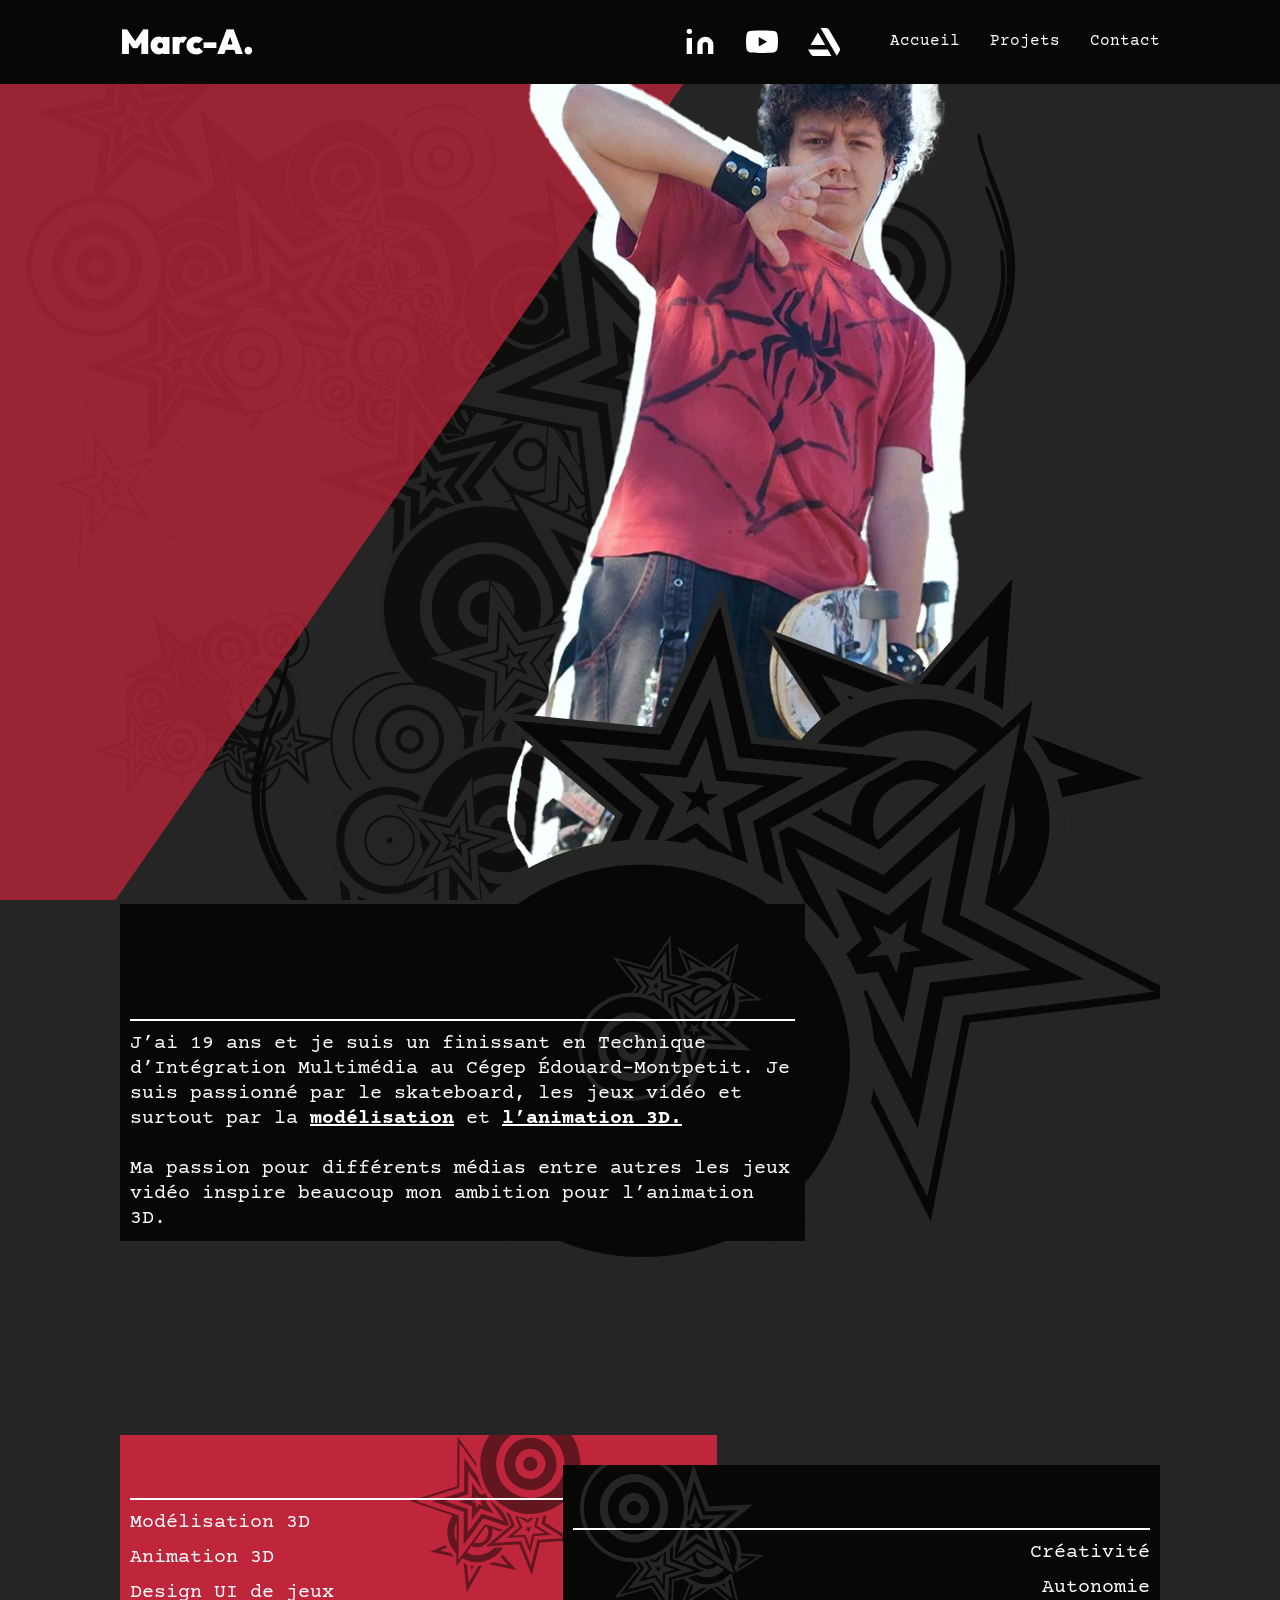
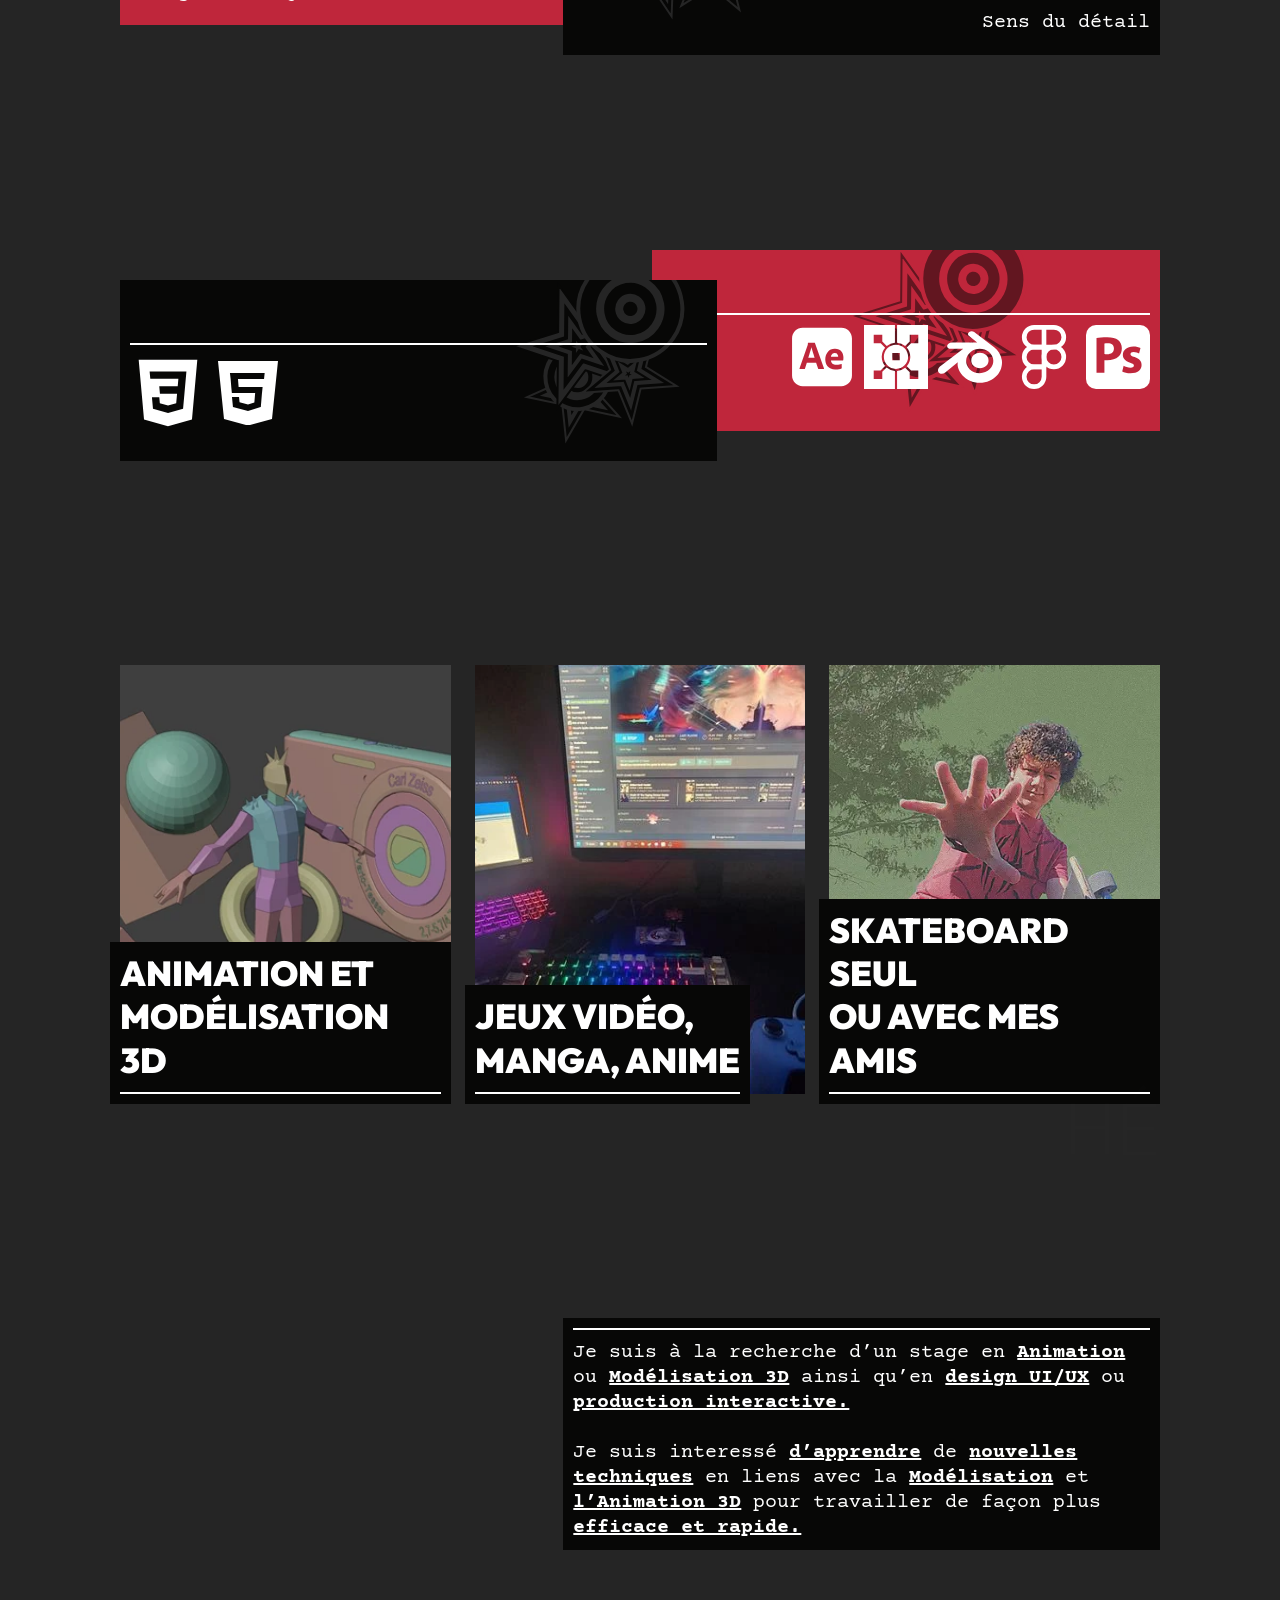
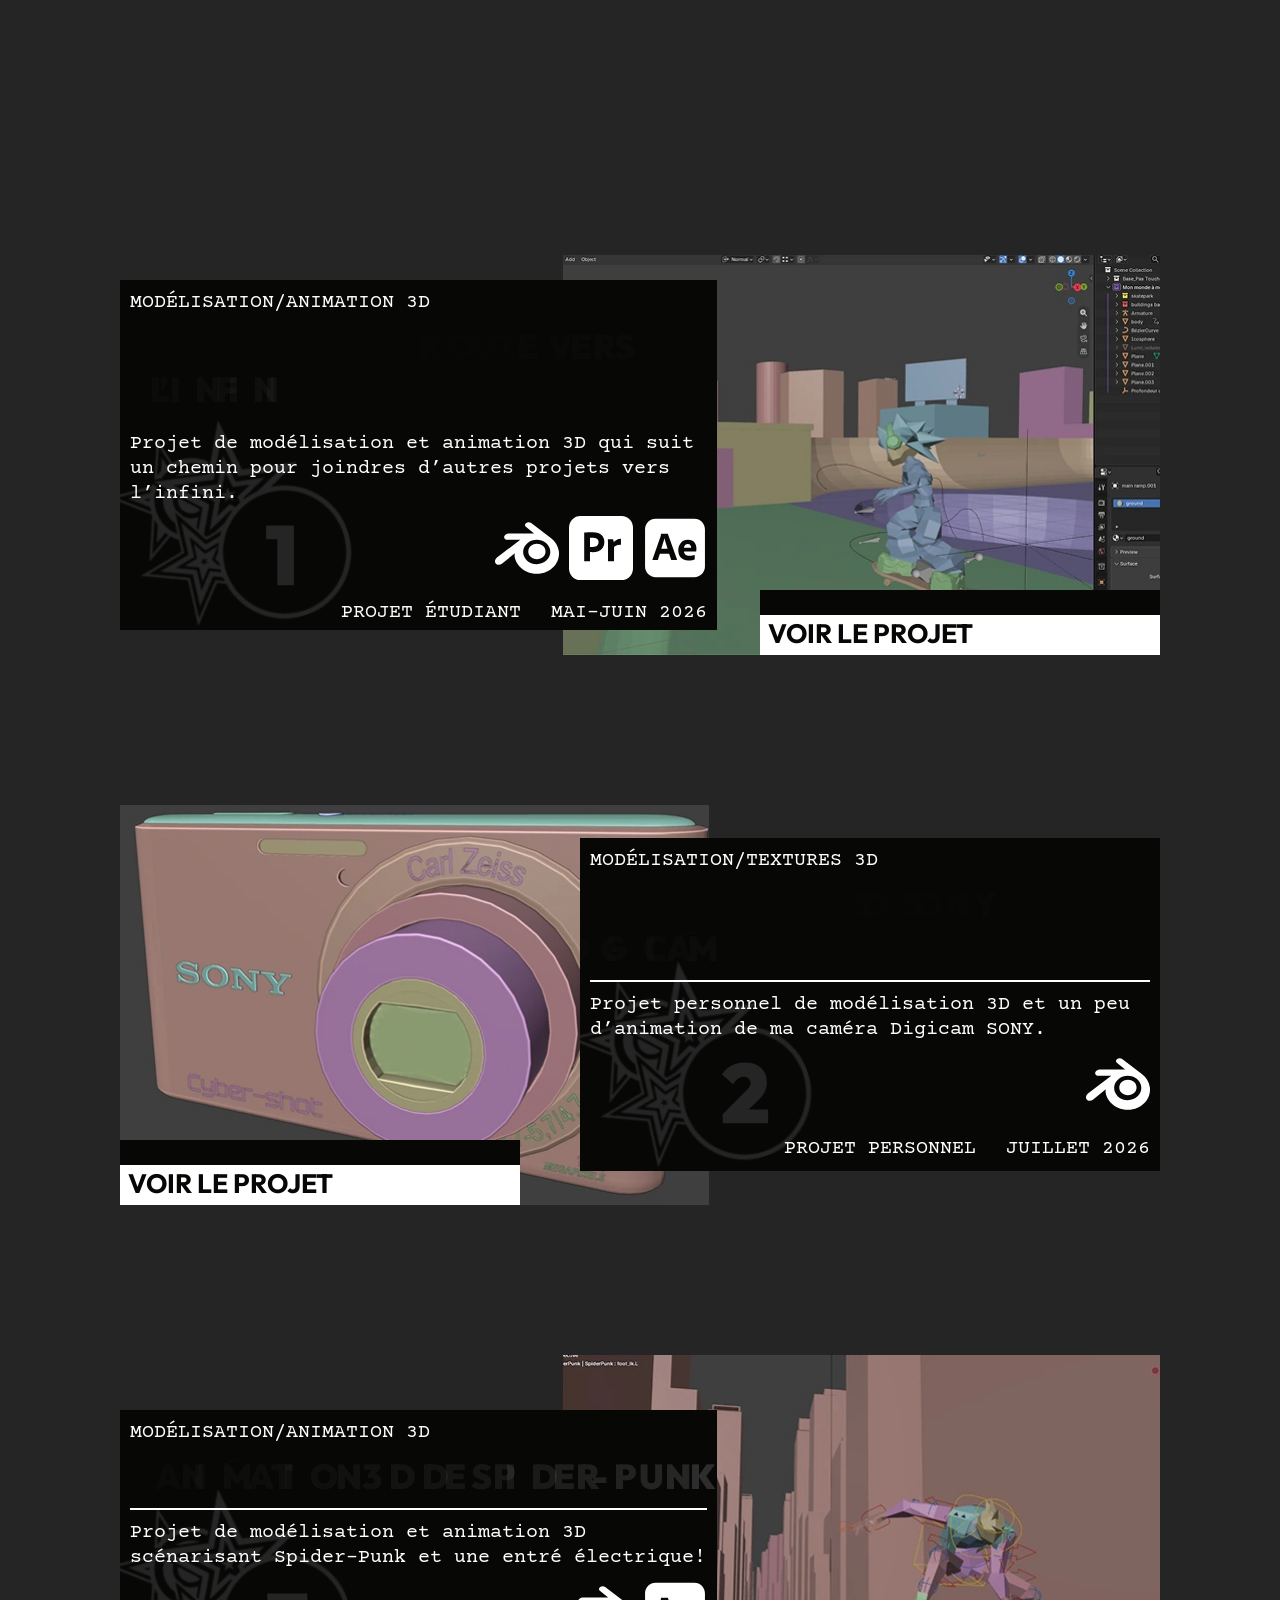
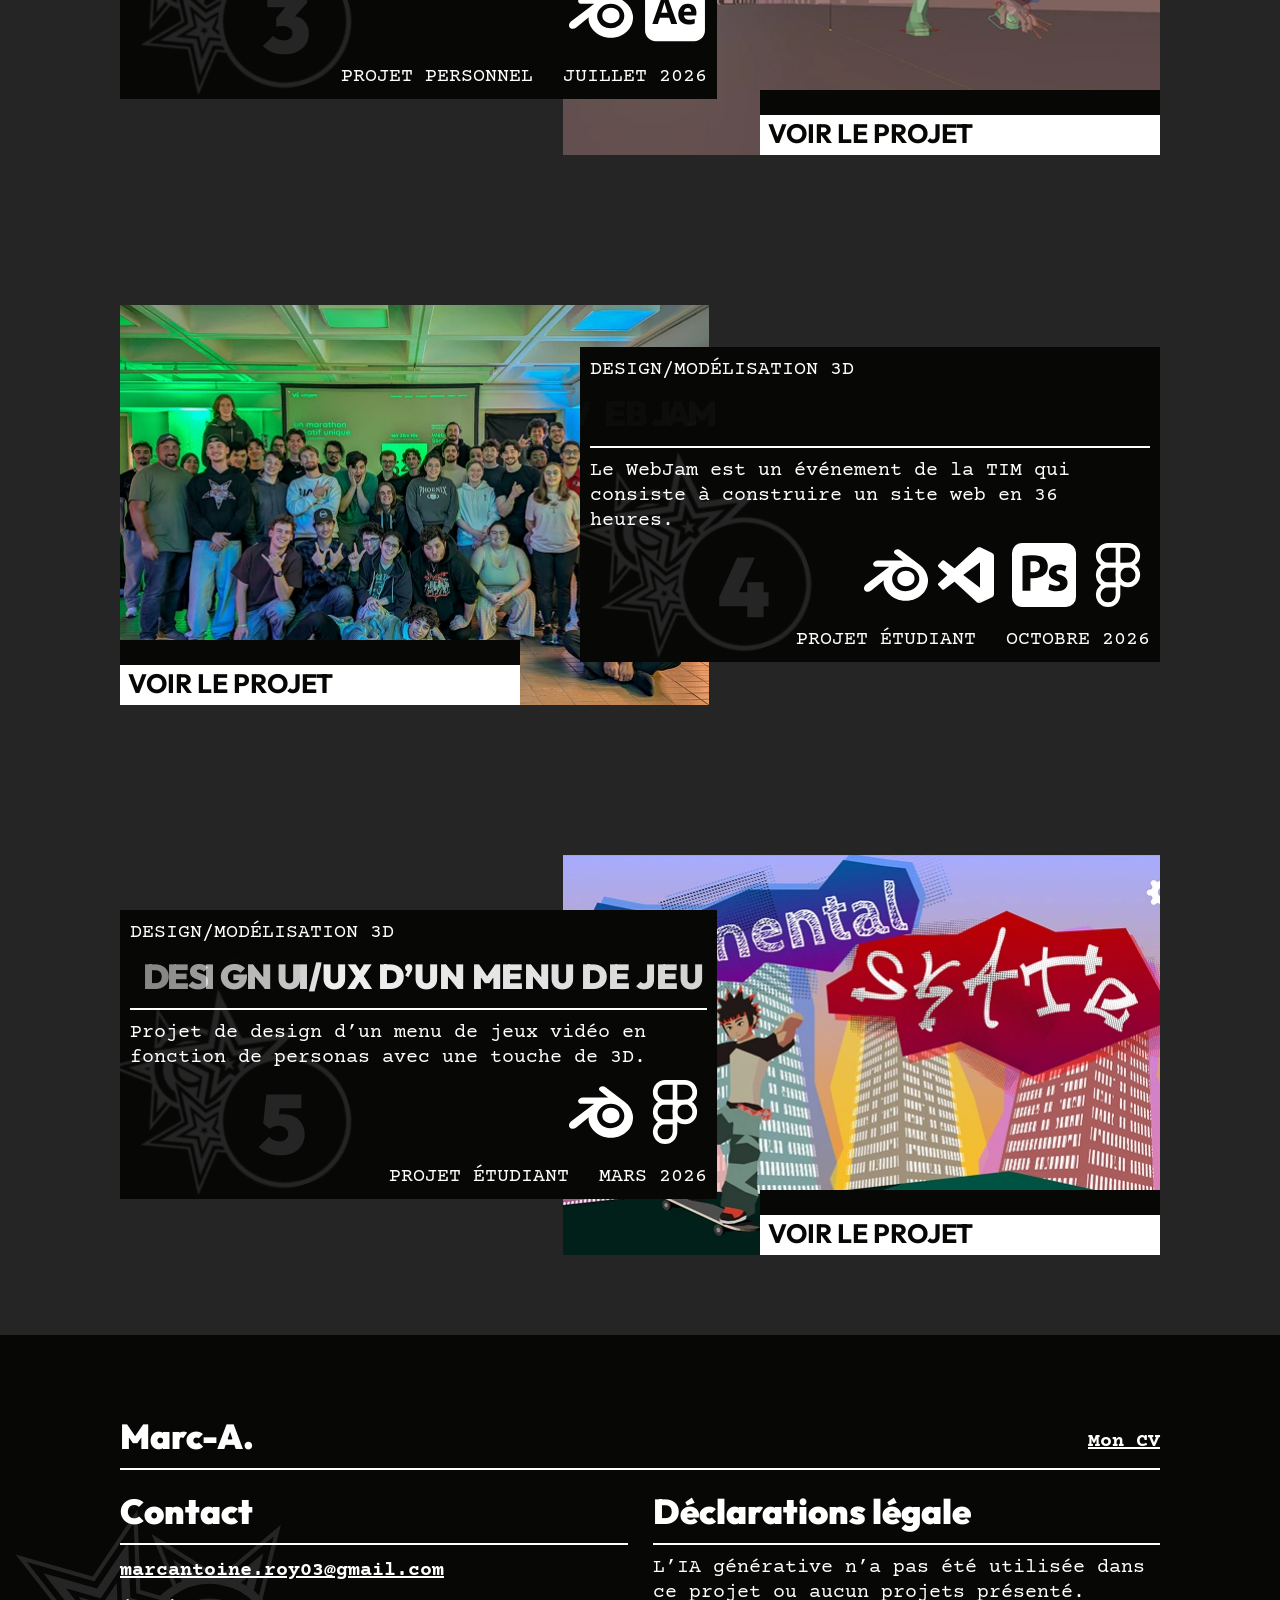
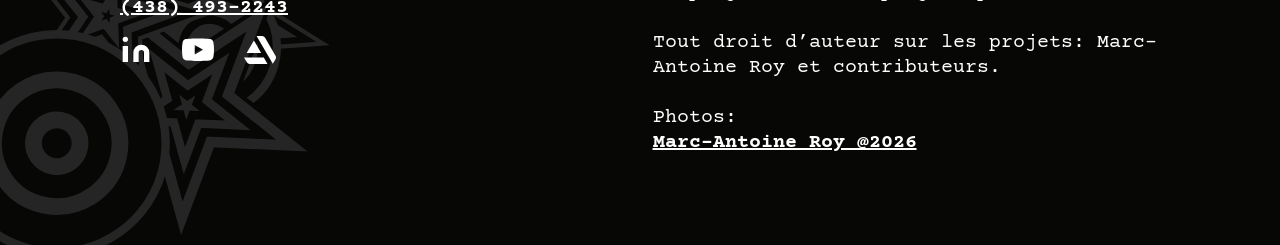
==== index.html @ 0b9006d4 "update" ====
<!DOCTYPE html>
<html lang="fr">

<head>
    <meta charset="utf-8" />
    <meta name="viewport" content="width=device-width, initial-scale=1.0" />
    <title>Marc-Antoine Roy | Portfolio | CRÉATION MÉDIA 3D - DEV+DESIGN UI</title>

    <link rel="stylesheet" href="styles/main.css" />

    <!-- Google tag (gtag.js) -->
    <script async src="https://www.googletagmanager.com/gtag/js?id=G-BGGMJD3MDW"></script>
    <script>
      window.dataLayer = window.dataLayer || [];
      function gtag(){dataLayer.push(arguments);}
      gtag('js', new Date());

      gtag('config', 'G-BGGMJD3MDW');
    </script>

    <script src="scripts/main.js" defer></script>
</head>

<body data-component="Scrolly">
    <header class="header" data-component="Header">
        <div class="wrapper">
            <a href="index.html" class="logo">
                <h2>Marc-A.</h2>
            </a>

            <div class="nav__header">
                <nav class="nav__plateforme">
                    <ul>
                        <li>
                            <a href="https://www.linkedin.com/in/marc-antoine-roy-209188447/" class="js-toggle-label" target="_blank">
                                <svg class="icon icon--lg">
                                    <use href="#icon-linkedin"></use>
                                </svg>
                            </a>
                        </li>
                        <li>
                            <a href="https://www.youtube.com/@Marc-AntoineRoy03" class="js-toggle-label" target="_blank">
                                <svg class="icon icon--lg">
                                    <use href="#icon-youtube"></use>
                                </svg>
                            </a>
                        </li>
                        <li>
                            <a href="https://www.artstation.com/john3dartist" class="js-toggle-label" target="_blank">
                                <svg class="icon icon--lg">
                                    <use href="#icon-artstation"></use>
                                </svg>
                            </a>
                        </li>
                    </ul>
                </nav>
                <nav class="nav__principal">
                    <ul>
                        <li><a href="index.html" class="link js-toggle-label">Accueil</a></li>
                        <li><a href="#projets" class="link js-toggle-label">Projets</a></li>
                        <li><a href="#footer" class="link js-toggle-label">Contact</a></li>
                    </ul>
                </nav>
            </div>

            <button class="header__toggle js-toggle">
                <span></span>
                <span></span>
                <span></span>
            </button>
        </div>
    </header>
    <div class="background" id="smooth-wrapper" data-component="Scroller">
        <div class="image" id="smooth-content">
            <img src="assets/icons/background.svg" alt="" />
        </div>
    </div>
    <!-- hub ------------------------------------------------------------------------------------- -->
    <section class="hub section" id="hub">
        <div class="wrapper">
            <div class="hub__content">
                <div class="text_card" data-scrolly="fromTop">
                    <p class="profile">CRÉATION MÉDIA 3D - DEV+DESIGN UI</p>
                    <h1 class="display" data-component="TextAnim" data-top data-repeat>Marc-Antoine Roy</h1>
                    <span class="line"></span>
                    <p>Passioné de 3D et jeux vidéo, j’apporte ma créativité et ma passion dans mon travail.</p>
                </div>
                <div class="nav__hub">
                    <a href="#a_propos" class="hub__links button" data-scrolly="fromLeft">
                        <span class="line"></span>
                        <h3>À propos</h3>
                    </a>
                    <a href="#projets" class="hub__links button" data-scrolly="fromLeft">
                        <span class="line"></span>
                        <h3>Projets</h3>
                    </a>
                    <a href="https://youtu.be/kdXnjYGxYOo" class="hub__links button" data-scrolly="fromLeft" target="_blank">
                        <span class="line"></span>
                        <h3>Vidéo de présentation</h3>
                    </a>
                </div>
            </div>
            
        </div>
    </section>
<div class="hub__media">
                <img src="assets/images/hub-pic.webp" alt="hub picture" />
            </div>
    <!-- à propos ------------------------------------------------------------------------------------- -->
    <section class="a_propos section" id="a_propos">
        <div class="wrapper">
            <div class="intro">
                <div class="text_card" data-scrolly="fromLeft">
                    <h1 class="display-light uppercase" data-component="TextAnim" data-left data-repeat>
                        À PROPOS
                        <span class="h2">de moi</span>
                    </h1>
                    <span class="line"></span>
                    <img class="card_pattern" src="assets/icons/pattern1-neutre.svg" alt="star-pattern" />
                    <p>
                        J’ai 19 ans et je suis un finissant en Technique d’Intégration Multimédia au Cégep Édouard-Montpetit. Je suis passionné par le skateboard,
                        les jeux vidéo et surtout par la
                        <span class="p__bold">modélisation</span>
                        et
                        <span class="p__bold">l’animation 3D.</span>

                        <br />
                        <br />
                        Ma passion pour différents médias entre autres les jeux vidéo inspire beaucoup mon ambition pour l’animation 3D.
                    </p>
                </div>
            </div>
            <div class="competences">
                <h1 class="display-light" data-component="TextAnim" data-top data-repeat>
                    <span class="h2">mes</span>
                    COMPÉTENCES
                </h1>
                <div class="info__cards">
                    <div class="info__card text_card" data-scrolly="fromLeft">
                        <h2 class="uppercase" data-component="TextAnim" data-left data-repeat>TECHNIQUES</h2>
                        <span class="line"></span>
                        <li data-scrolly="fromRight" data-delay="scrollyDelay">
                            <p>Modélisation 3D</p>
                        </li>
                        <li data-scrolly="fromRight" data-delay="scrollyDelay">
                            <p>Animation 3D</p>
                        </li>
                        <li data-scrolly="fromRight" data-delay="scrollyDelay">
                            <p>Design UI de jeux</p>
                        </li>

                        <img class="card_pattern" src="assets/icons/pattern1-red.svg" alt="star-pattern" />
                    </div>
                    <div class="info__card text_card" data-scrolly="fromRight">
                        <h2 class="uppercase" data-component="TextAnim" data-left data-repeat>PROFESSIONELLES</h2>
                        <span class="line"></span>
                        <li data-scrolly="fromLeft" data-delay="scrollyDelay">
                            <p>Créativité</p>
                        </li>
                        <li data-scrolly="fromLeft" data-delay="scrollyDelay">
                            <p>Autonomie</p>
                        </li>
                        <li data-scrolly="fromLeft" data-delay="scrollyDelay">
                            <p>Sens du détail</p>
                        </li>

                        <img class="card_pattern" src="assets/icons/pattern1-neutre.svg" alt="star-pattern" />
                    </div>
                </div>
            </div>
            <div class="outils">
                <h1 class="display-light" data-component="TextAnim" data-top data-repeat>
                    <span class="h2">mes</span>
                    OUTILS
                </h1>

                <div class="info__cards">
                    <div class="info__card text_card" data-scrolly="fromLeft">
                        <h2 class="uppercase" data-component="TextAnim" data-left data-repeat>LANGAGES</h2>
                        <span class="line"></span>
                        <div class="logiciels">
                            <li data-scrolly="fromRight" data-delay="scrollyDelay">
                                <svg class="icon icon--xl icon--css">
                                    <use href="#icon-css"></use>
                                </svg>
                            </li>
                            <li data-scrolly="fromRight" data-delay="scrollyDelay">
                                <svg class="icon icon--xl">
                                    <use href="#icon-html5"></use>
                                </svg>
                            </li>
                        </div>
                        <img class="card_pattern" src="assets/icons/pattern1-neutre.svg" alt="star-pattern" />
                    </div>
                    <div class="info__card text_card" data-scrolly="fromRight">
                        <h2 class="uppercase" data-component="TextAnim" data-left data-repeat>LOGICIELS</h2>
                        <span class="line"></span>
                        <div class="logiciels">
                            <li data-scrolly="fromLeft" data-delay="scrollyDelay">
                                <svg class="icon icon--xl">
                                    <use href="#icon-ae"></use>
                                </svg>
                            </li>
                            <li data-scrolly="fromLeft" data-delay="scrollyDelay">
                                <svg class="icon icon--xl">
                                    <use href="#icon-touch"></use>
                                </svg>
                            </li>
                            <li data-scrolly="fromLeft" data-delay="scrollyDelay">
                                <svg class="icon icon--xl">
                                    <use href="#icon-blender"></use>
                                </svg>
                            </li>
                            <li data-scrolly="fromLeft" data-delay="scrollyDelay">
                                <svg class="icon icon--xl icon-figma">
                                    <use href="#icon-figma"></use>
                                </svg>
                            </li>
                            <li data-scrolly="fromLeft" data-delay="scrollyDelay">
                                <svg class="icon icon--xl icon-photoshop">
                                    <use href="#icon-photoshop"></use>
                                </svg>
                            </li>
                        </div>
                        <img class="card_pattern" src="assets/icons/pattern1-red.svg" alt="star-pattern" />
                    </div>
                </div>
            </div>

            <div class="interets">
                <h1 class="display-light" data-component="TextAnim" data-top data-repeat>
                    <span class="h2">mes</span>
                    INTÉRÊTS
                </h1>

                <div class="interest__cards">
                    <div class="interest__card" data-scrolly="flipFromLeft">
                        <div class="interest__media"><img src="assets/images/mod-anim-3d.webp" alt="animation et modélisation 3d" /></div>
                        <div class="interest__content text_card">
                            <h2 class="uppercase">
                                ANIMATION ET
                                <br />
                                MODÉLISATION 3D
                            </h2>
                            <span class="line"></span>
                        </div>
                    </div>
                    <div class="interest__card" data-scrolly="flipFromBottom">
                        <div class="interest__media"><img src="assets/images/videogames.webp" alt="video games" /></div>
                        <div class="interest__content text_card">
                            <h2 class="uppercase">
                                JEUX VIDÉO,
                                <br />
                                MANGA, ANIME
                            </h2>
                            <span class="line"></span>
                        </div>
                    </div>
                    <div class="interest__card" data-scrolly="flipFromRight">
                        <div class="interest__media"><img src="assets/images/skatepic.webp" alt="skate pic" /></div>
                        <div class="interest__content text_card">
                            <h2 class="uppercase">
                                SKATEBOARD SEUL
                                <br />
                                OU AVEC MES AMIS
                            </h2>
                            <span class="line"></span>
                        </div>
                    </div>
                </div>
            </div>
            <div class="stage">
                <h1 class="display-light" data-component="TextAnim" data-top data-repeat>STAGE RECHERCHÉ</h1>

                <div class="card">
                    <div class="text_card" data-scrolly="fromRight">
                        <span class="line"></span>
                        <p>
                            Je suis à la recherche d’un stage en
                            <span class="p__bold">Animation</span>
                            ou
                            <span class="p__bold">Modélisation 3D</span>
                            ainsi qu’en
                            <span class="p__bold">design UI/UX</span>
                            ou
                            <span class="p__bold">production interactive.</span>
                            <br />
                            <br />
                            Je suis interessé
                            <span class="p__bold">d’apprendre</span>
                            de
                            <span class="p__bold">nouvelles techniques</span>
                            en liens avec la
                            <span class="p__bold">Modélisation</span>
                            et
                            <span class="p__bold">l’Animation 3D</span>
                            pour travailler de façon plus
                            <span class="p__bold">efficace et rapide.</span>
                        </p>
                    </div>
                </div>
            </div>
        </div>
    </section>


    <!-- projets ------------------------------------------------------------------------------------- -->
    <section class="projets section" id="projets">
        <div class="wrapper">
            <h1 class="display-light" data-component="TextAnim" data-top data-repeat>
                <span class="h2">mes</span>
                PROJETS
            </h1>
            <div class="cards">
                <div class="card">
                    <div class="card__content text_card" data-scrolly="fromLeft">
                        <p class="uppercase">MODÉLISATION/ANIMATION 3D</p>
                        <h2 class="uppercase" data-component="TextAnim" data-left data-repeat>ANIMATION 3D ROUTE VERS L’INFINI</h2>
                        <span class="line"></span>
                        <p>Projet de modélisation et animation 3D qui suit un chemin pour joindres d’autres projets vers l’infini.</p>
                        <div class="logiciels" data-scrolly="fromLeft" data-delay="scrollyDelay">
                            <svg class="icon icon--xl">
                                <use href="#icon-blender"></use>
                            </svg>
                            <svg class="icon icon--xl">
                                <use href="#icon-premier"></use>
                            </svg>
                            <svg class="icon icon--xl">
                                <use href="#icon-ae"></use>
                            </svg>
                        </div>
                        <div class="date">
                            <p class="uppercase">PROJET ÉTUDIANT</p>
                            <p class="uppercase">MAI-JUIN 2026</p>
                        </div>
                        <img class="card_pattern" src="assets/icons/Card-pattern1.svg" alt="" />
                    </div>
                    <div class="card__media" data-scrolly="fromRight">
                        <img src="assets/images/projet1.webp" alt="" />

                        <a href="https://www.behance.net/gallery/256747681/ANIMATION-3D-ROUTE-VERS-LINFINI" class="button uppercase" target="_blank">
                            <span></span>
                            <h3>Voir le projet</h3>
                        </a>
                    </div>
                </div>
                <div class="card">
                    <div class="card__content text_card" data-scrolly="fromRight">
                        <p class="uppercase">MODÉLISATION/TEXTURES 3D</p>
                        <h2 class="uppercase" data-component="TextAnim" data-right data-repeat>MODÉLISATION 3D SONY DIGICAM</h2>
                        <span class="line"></span>
                        <p>Projet personnel de modélisation 3D et un peu d’animation de ma caméra Digicam SONY.</p>
                        <div class="logiciels" data-scrolly="fromLeft" data-delay="scrollyDelay">
                            <svg class="icon icon--xl">
                                <use href="#icon-blender"></use>
                            </svg>
                        </div>
                        <div class="date">
                            <p class="uppercase">PROJET PERSONNEL</p>
                            <p class="uppercase">JUILLET 2026</p>
                        </div>
                        <img class="card_pattern" src="assets/icons/Card-pattern2.svg" alt="2" />
                    </div>
                    <div class="card__media" data-scrolly="fromLeft">
                        <img src="assets/images/projet2.webp" alt="" />

                        <a href="https://www.behance.net/gallery/257385237/MODELISATION-3D-SONY-DIGICAM" class="button uppercase" target="_blank">
                            <span></span>
                            <h3>Voir le projet</h3>
                        </a>
                    </div>
                </div>
                <div class="card">
                    <div class="card__content text_card" data-scrolly="fromLeft">
                        <p class="uppercase">MODÉLISATION/ANIMATION 3D</p>
                        <h2 class="uppercase" data-component="TextAnim" data-left data-repeat>ANIMATION 3D DE SPIDER-PUNK</h2>
                        <span class="line"></span>
                        <p>Projet de modélisation et animation 3D scénarisant Spider-Punk et une entré électrique!</p>
                        <div class="logiciels" data-scrolly="fromLeft" data-delay="scrollyDelay">
                            <svg class="icon icon--xl">
                                <use href="#icon-blender"></use>
                            </svg>
                            <svg class="icon icon--xl">
                                <use href="#icon-ae"></use>
                            </svg>
                        </div>
                        <div class="date">
                            <p class="uppercase">PROJET PERSONNEL</p>
                            <p class="uppercase">JUILLET 2026</p>
                        </div>
                        <img class="card_pattern" src="assets/icons/Card-pattern3.svg" alt="3" />
                    </div>
                    <div class="card__media" data-scrolly="fromRight">
                        <img src="assets/images/projet3.webp" alt="" />

                        <a href="https://www.behance.net/gallery/257385615/ANIMATION-3D-DE-SPIDER-PUNK " class="button uppercase" target="_blank">
                            <span></span>
                            <h3>Voir le projet</h3>
                        </a>
                    </div>
                </div>
                <div class="card">
                    <div class="card__content text_card" data-scrolly="fromRight">
                        <p class="uppercase">DESIGN/MODÉLISATION 3D</p>
                        <h2 class="uppercase" data-component="TextAnim" data-right data-repeat>WEBJAM</h2>
                        <span class="line"></span>
                        <p>Le WebJam est un événement de la TIM qui consiste à construire un site web en 36 heures.</p>
                        <div class="logiciels" data-scrolly="fromLeft" data-delay="scrollyDelay">
                            <svg class="icon icon--xl">
                                <use href="#icon-blender"></use>
                            </svg>
                            <svg class="icon icon--xl">
                                <use href="#icon-vscode"></use>
                            </svg>
                            <svg class="icon icon--xl icon-photoshop">
                                <use href="#icon-photoshop"></use>
                            </svg>
                            <svg class="icon icon--xl icon-figma">
                                <use href="#icon-figma"></use>
                            </svg>
                        </div>
                        <div class="date">
                            <p class="uppercase">PROJET ÉTUDIANT</p>
                            <p class="uppercase">OCTOBRE 2026</p>
                        </div>
                        <img class="card_pattern" src="assets/icons/Card-pattern4.svg" alt="4" />
                    </div>
                    <div class="card__media" data-scrolly="fromLeft">
                        <img src="assets/images/projet4.webp" alt="" />

                        <a href="https://www.behance.net/gallery/257385657/WEBJAM" class="button uppercase" target="_blank">
                            <span></span>
                            <h3>Voir le projet</h3>
                        </a>
                    </div>
                </div>
                <div class="card">
                    <div class="card__content text_card" data-scrolly="fromLeft">
                        <p class="uppercase">DESIGN/MODÉLISATION 3D</p>
                        <h2 class="uppercase" data-component="TextAnim" data-left data-repeat>DESIGN UI/UX D’UN MENU DE JEU</h2>
                        <span class="line"></span>
                        <p>Projet de design d’un menu de jeux vidéo en fonction de personas avec une touche de 3D.</p>
                        <div class="logiciels" data-scrolly="fromLeft" data-delay="scrollyDelay">
                            <svg class="icon icon--xl">
                                <use href="#icon-blender"></use>
                            </svg>
                            <svg class="icon icon--xl icon-figma">
                                <use href="#icon-figma"></use>
                            </svg>
                        </div>
                        <div class="date">
                            <p class="uppercase">PROJET ÉTUDIANT</p>
                            <p class="uppercase">MARS 2026</p>
                        </div>
                        <img class="card_pattern" src="assets/icons/Card-pattern5.svg" alt="5" />
                    </div>
                    <div class="card__media" data-scrolly="fromRight">
                        <img src="assets/images/projet5.webp" alt="" />

                        <a href="https://www.behance.net/gallery/257385775/DESIGN-UIUX-DUN-MENU-DE-JEU" class="button uppercase" target="_blank">
                            <span></span>
                            <h3>Voir le projet</h3>
                        </a>
                    </div>
                </div>
            </div>
        </div>
    </section>


    <!-- footer ------------------------------------------------------------------------------------- -->
    <footer class="footer section" id="footer">
        <div class="wrapper">
            <div class="top">
                <a href="#hub" class="logo">
                    <h2>Marc-A.</h2>
                </a>

                <a href="#" class="link p__bold">Mon CV</a>
            </div>
            <span class="line"></span>
            <div class="footer__infos__cards">
                <div class="footer__info__card text_card">
                    <h2>Contact</h2>
                    <span class="line"></span>
                    <div class="footer__coord">
                        <a class="p__bold" href="mailto:marcantoine.roy03@gmail.com">marcantoine.roy03@gmail.com</a>

                        <a class="p__bold" href="tel:(438) 493-2243">(438) 493-2243</a>
                    </div>
                    <nav class="nav__plateforme__footer">
                        <ul>
                            <li>
                                <a href="https://www.linkedin.com/in/marc-antoine-roy-04689a443/" target="_blank">
                                    <svg class="icon icon--lg">
                                        <use href="#icon-linkedin"></use>
                                    </svg>
                                </a>
                            </li>
                            <li>
                                <a href="https://www.youtube.com/@Marc-AntoineRoy03" target="_blank">
                                    <svg class="icon icon--lg">
                                        <use href="#icon-youtube"></use>
                                    </svg>
                                </a>
                            </li>
                            <li>
                                <a href="https://www.artstation.com/john3dartist" target="_blank">
                                    <svg class="icon icon--lg">
                                        <use href="#icon-artstation"></use>
                                    </svg>
                                </a>
                            </li>
                        </ul>
                    </nav>
                </div>
                <div class="footer__info__card text_card">
                    <h2>Déclarations légale</h2>
                    <span class="line"></span>
                    <p>L’IA générative n’a pas été utilisée dans ce projet ou aucun projets présenté.
                        <br />
                        <br />
                        Tout droit d’auteur sur les projets: Marc-Antoine Roy et contributeurs.
                        <br />
                        <br />Photos:
                        <span class="p__bold"> <br> Marc-Antoine Roy @2026</span>
                    </p>
                </div>
            </div>
            <img class="card_pattern" src="assets/icons/pattern1-neutre.svg" alt="star-pattern" />
        </div>
    </footer>
</body>

</html>
---- styles/main.css ----
@charset "UTF-8";
@import url("https://fonts.googleapis.com/css2?family=Courier+Prime:ital,wght@0,400;0,700;1,400;1,700&family=Outfit:wght@100..900&display=swap");
/* ==========================================================================
   cover / tools
   ========================================================================== */
/* ==========================================================================
   cover / typo
   ========================================================================== */
/* ==========================================================================
   COLORS / SETTINGS
   ========================================================================== */
:root {
  --color-white: #fff;
  --color-neutral: #252525;
  --color-primary: #070706;
  --color-secondary: #bf263b;
  --color-bg-primary: var(--color-neutral);
  --color-bg-secondary: rgba(7, 7, 6, 32%);
}

/* ==========================================================================
   FONTS / SETTINGS
   ========================================================================== */
:root {
  --font-primary: 'Outfit', sans-serif;
  --font-secondary: 'Courier Prime', monospace;
  --font-size-display: clamp(2rem, 5.42vw + 0.38rem, 5.25rem);
  --font-size-h1: 3rem;
  --font-size-h2: clamp(1.75rem, 0.83vw + 1.5rem, 2.25rem);
  --font-size-h3: clamp(1.25rem, 0.83vw + 1rem, 1.75rem);
  --font-size-p: 1.25rem;
}

/* ==========================================================================
   DIMENSIONS / SETTINGS
   ========================================================================== */
:root {
  --spacing-xs: 1rem;
  --spacing-sm: 2rem;
  --spacing-md: 4rem;
  --spacing-lg: 50px;
  --spacing-xl: 6rem;
  --grid-gap: 30px;
}

/* ==========================================================================
   easing / settings
   ========================================================================== */
/*! normalize.css v8.0.1 | MIT License | github.com/necolas/normalize.css */
/* Document
   ========================================================================== */
/**
 * 1. Correct the line height in all browsers.
 * 2. Prevent adjustments of font size after orientation changes in iOS.
 */
html {
  line-height: 1.15; /* 1 */
  -webkit-text-size-adjust: 100%; /* 2 */
}

/* Sections
   ========================================================================== */
/**
 * Remove the margin in all browsers.
 */
body {
  margin: 0;
}

/**
 * Render the `main` element consistently in IE.
 */
main {
  display: block;
}

/**
 * Correct the font size and margin on `h1` elements within `section` and
 * `article` contexts in Chrome, Firefox, and Safari.
 */
h1 {
  font-size: 2em;
  margin: 0.67em 0;
}

/* Grouping content
   ========================================================================== */
/**
 * 1. Add the correct box sizing in Firefox.
 * 2. Show the overflow in Edge and IE.
 */
hr {
  box-sizing: content-box; /* 1 */
  height: 0; /* 1 */
  overflow: visible; /* 2 */
}

/**
 * 1. Correct the inheritance and scaling of font size in all browsers.
 * 2. Correct the odd `em` font sizing in all browsers.
 */
pre {
  font-family: monospace, monospace; /* 1 */
  font-size: 1em; /* 2 */
}

/* Text-level semantics
   ========================================================================== */
/**
 * Remove the gray background on active links in IE 10.
 */
a {
  background-color: transparent;
}

/**
 * 1. Remove the bottom border in Chrome 57-
 * 2. Add the correct text decoration in Chrome, Edge, IE, Opera, and Safari.
 */
abbr[title] {
  border-bottom: none; /* 1 */
  text-decoration: underline; /* 2 */
  -webkit-text-decoration: underline dotted;
          text-decoration: underline dotted; /* 2 */
}

/**
 * Add the correct font weight in Chrome, Edge, and Safari.
 */
b,
strong {
  font-weight: bolder;
}

/**
 * 1. Correct the inheritance and scaling of font size in all browsers.
 * 2. Correct the odd `em` font sizing in all browsers.
 */
code,
kbd,
samp {
  font-family: monospace, monospace; /* 1 */
  font-size: 1em; /* 2 */
}

/**
 * Add the correct font size in all browsers.
 */
small {
  font-size: 80%;
}

/**
 * Prevent `sub` and `sup` elements from affecting the line height in
 * all browsers.
 */
sub,
sup {
  font-size: 75%;
  line-height: 0;
  position: relative;
  vertical-align: baseline;
}

sub {
  bottom: -0.25em;
}

sup {
  top: -0.5em;
}

/* Embedded content
   ========================================================================== */
/**
 * Remove the border on images inside links in IE 10.
 */
img {
  border-style: none;
}

/* Forms
   ========================================================================== */
/**
 * 1. Change the font styles in all browsers.
 * 2. Remove the margin in Firefox and Safari.
 */
button,
input,
optgroup,
select,
textarea {
  font-family: inherit; /* 1 */
  font-size: 100%; /* 1 */
  line-height: 1.15; /* 1 */
  margin: 0; /* 2 */
}

/**
 * Show the overflow in IE.
 * 1. Show the overflow in Edge.
 */
button,
input { /* 1 */
  overflow: visible;
}

/**
 * Remove the inheritance of text transform in Edge, Firefox, and IE.
 * 1. Remove the inheritance of text transform in Firefox.
 */
button,
select { /* 1 */
  text-transform: none;
}

/**
 * Correct the inability to style clickable types in iOS and Safari.
 */
button,
[type=button],
[type=reset],
[type=submit] {
  -webkit-appearance: button;
}

/**
 * Remove the inner border and padding in Firefox.
 */
button::-moz-focus-inner,
[type=button]::-moz-focus-inner,
[type=reset]::-moz-focus-inner,
[type=submit]::-moz-focus-inner {
  border-style: none;
  padding: 0;
}

/**
 * Restore the focus styles unset by the previous rule.
 */
button:-moz-focusring,
[type=button]:-moz-focusring,
[type=reset]:-moz-focusring,
[type=submit]:-moz-focusring {
  outline: 1px dotted ButtonText;
}

/**
 * Correct the padding in Firefox.
 */
fieldset {
  padding: 0.35em 0.75em 0.625em;
}

/**
 * 1. Correct the text wrapping in Edge and IE.
 * 2. Correct the color inheritance from `fieldset` elements in IE.
 * 3. Remove the padding so developers are not caught out when they zero out
 *    `fieldset` elements in all browsers.
 */
legend {
  box-sizing: border-box; /* 1 */
  color: inherit; /* 2 */
  display: table; /* 1 */
  max-width: 100%; /* 1 */
  padding: 0; /* 3 */
  white-space: normal; /* 1 */
}

/**
 * Add the correct vertical alignment in Chrome, Firefox, and Opera.
 */
progress {
  vertical-align: baseline;
}

/**
 * Remove the default vertical scrollbar in IE 10+.
 */
textarea {
  overflow: auto;
}

/**
 * 1. Add the correct box sizing in IE 10.
 * 2. Remove the padding in IE 10.
 */
[type=checkbox],
[type=radio] {
  box-sizing: border-box; /* 1 */
  padding: 0; /* 2 */
}

/**
 * Correct the cursor style of increment and decrement buttons in Chrome.
 */
[type=number]::-webkit-inner-spin-button,
[type=number]::-webkit-outer-spin-button {
  height: auto;
}

/**
 * 1. Correct the odd appearance in Chrome and Safari.
 * 2. Correct the outline style in Safari.
 */
[type=search] {
  -webkit-appearance: textfield; /* 1 */
  outline-offset: -2px; /* 2 */
}

/**
 * Remove the inner padding in Chrome and Safari on macOS.
 */
[type=search]::-webkit-search-decoration {
  -webkit-appearance: none;
}

/**
 * 1. Correct the inability to style clickable types in iOS and Safari.
 * 2. Change font properties to `inherit` in Safari.
 */
::-webkit-file-upload-button {
  -webkit-appearance: button; /* 1 */
  font: inherit; /* 2 */
}

/* Interactive
   ========================================================================== */
/*
 * Add the correct display in Edge, IE 10+, and Firefox.
 */
details {
  display: block;
}

/*
 * Add the correct display in all browsers.
 */
summary {
  display: list-item;
}

/* Misc
   ========================================================================== */
/**
 * Add the correct display in IE 10+.
 */
template {
  display: none;
}

/**
 * Add the correct display in IE 10.
 */
[hidden] {
  display: none;
}

/* ==========================================================================
   RESET / GENERIC
   ========================================================================== */
html {
  box-sizing: border-box;
}

*,
*:before,
*:after {
  box-sizing: inherit;
}

img {
  max-width: 100%;
}

/* ==========================================================================
   BODY / ELEMENT
   Le body permet d'initialiser les propriétés générales de la page.
   Les éléments de la page vont hérités des propriétés inscrite dans body
   ========================================================================== */
html {
  scroll-behavior: smooth;
}

body {
  background: var(--color-bg-primary);
  color: var(--color-black);
  font-family: var(--font-secondary);
  font-size: var(--font-size-content);
  line-height: 1.6;
  overflow-x: hidden;
}

#hub,
#projets,
#footer {
  scroll-margin-top: 75px;
}

/* ==========================================================================
   TYPOGRAPHY / ELEMENT
   ========================================================================== */
h1,
h2,
h3,
p {
  font-family: var(--font-primary);
  line-height: 1.25;
  color: var(--color-white);
  margin: 0;
}

.display {
  font-size: var(--font-size-display);
  font-weight: 900;
}

.display-light {
  font-size: var(--font-size-display);
  font-weight: 200;
}

h2,
.h2 {
  font-size: var(--font-size-h2);
  font-weight: 900;
}

.h2 {
  text-transform: lowercase;
}

h3 {
  font-size: var(--font-size-h3);
  font-weight: 700;
}

p {
  font-family: var(--font-secondary);
  font-size: var(--font-size-p);
}

.p__bold {
  font-size: var(--font-size-p);
  font-weight: 700;
  text-decoration: underline;
}

.uppercase {
  text-transform: uppercase;
}

/* ==========================================================================
   LINKS / ELEMENTS
   Style de base de tous les liens et bouton du site
   ========================================================================== */
a {
  font-family: var(--font-secondary);
  color: var(--color-primary);
  text-decoration: none;
}
a:hover {
  -webkit-text-decoration: underline var(--color-secondary) 3px;
          text-decoration: underline var(--color-secondary) 3px;
}
a.disabled {
  color: #e2e2e2;
}

/* button */
/* ==========================================================================
   WRAPPER / ELEMENT
   ========================================================================== */
.wrapper {
  max-width: 1440px;
  margin: 0 auto;
  padding: 0 120px;
}
@media (width <= 1024px) {
  .wrapper {
    padding: 10px 75px;
  }
}
@media (width <= 768px) {
  .wrapper {
    padding: 10px 16px;
  }
}

/* ==========================================================================
   icons / component
   ========================================================================== */
.icon {
  fill: currentColor;
  display: inline-block;
  flex: 0 0 auto;
  height: 1em;
  vertical-align: middle;
  width: 1em;
  stroke: transparent;
}

.icon--stroke {
  fill: transparent;
  stroke: currentColor;
}

.icon--xs {
  height: 0.75em;
  width: 0.75em;
}

.icon--sm {
  height: 0.8em;
  width: 0.8em;
}

.icon--md {
  height: 1.25em;
  width: 1.25em;
}

.icon--lg {
  height: 2em;
  width: 2em;
}

.icon--xl {
  height: 4em;
  width: 4em;
}

.icon--css {
  height: 4.75em;
  width: 4.75em;
}

/* ==========================================================================
   hub / 
   ========================================================================== */
.hub .wrapper {
  display: grid;
  grid-template-columns: repeat(12, 1fr);
  gap: 24px;
  position: relative;
  margin-top: 84px;
}
@media (width <= 768px) {
  .hub .wrapper {
    display: flex;
    flex-direction: column;
  }
}

.wrapper {
  position: relative;
}

.hub__media {
  position: absolute;
  z-index: 1;
  right: 120px;
  top: 84px;
}
@media (width <= 768px) {
  .hub__media {
  position: absolute;
  z-index: 1;
  right: 0;

  top: 84px;
}
}

.hub__media svg {
  position: absolute;
  height: 400px;
  width: 400px;
}

.hub__content {
  grid-column: 1/span 8;
  display: flex;
  flex-direction: column;
  align-items: flex-start;
  gap: 28px;
  padding-top: 80px;
  z-index: 10;
}
.hub__content .nav__hub {
  display: flex;
  flex-direction: column;
  justify-content: center;
  align-items: center;
  gap: 28px;
}
.hub__content .nav__hub .hub__links:nth-child(1) {
  transform: translateX(-100px);
  transition-delay: 0.1s;
  transition: all 0.67s cubic-bezier(0.19, 1, 0.22, 1);
  opacity: 0;
}
.hub__content .nav__hub .hub__links:nth-child(1).is-active {
  opacity: 1;
  transform: translateX(25px);
}
.hub__content .nav__hub .hub__links:nth-child(3) {
  transform: translateX(-100px);
  transition-delay: 0.3s;
  transition: all 1s cubic-bezier(0.19, 1, 0.22, 1);
  opacity: 0;
}
.hub__content .nav__hub .hub__links:nth-child(3).is-active {
  opacity: 1;
  transform: translateX(-25px);
}
@media (width <= 768px) {
  .hub__content {
    align-items: center;
  }
}

/* ==========================================================================
   footer / 
   ========================================================================== */
.footer {
  background: var(--color-primary);
  color: var(--color-white);
  overflow: hidden;
}
.footer .wrapper {
  position: relative;
  display: flex;
  flex-direction: column;
  align-items: flex-start;
  padding: 80px 120px;
  gap: 10px;
}
.footer .top {
  z-index: 10;
  display: flex;
  justify-content: space-between;
  align-items: flex-end;
  width: 100%;
}
.footer .top .p__bold {
  color: var(--color-white);
}
.footer .footer__infos__cards {
  display: flex;
  justify-content: space-between;
  align-items: flex-start;
  gap: 25px;
}
.footer .footer__infos__cards .footer__info__card {
  display: flex;
  flex-direction: column;
  align-items: flex-start;
  padding: 10px 0;
  gap: 10px;
  width: 50%;
}
.footer .footer__infos__cards .footer__info__card .footer__coord {
  z-index: 10;
  display: flex;
  flex-direction: column;
  justify-content: center;
  align-items: flex-start;
  gap: 5px;
}
.footer .footer__infos__cards .footer__info__card .footer__coord a {
  color: var(--color-white);
}
@media (width <= 768px) {
  .footer .footer__infos__cards {
    flex-direction: column;
  }
  .footer .footer__infos__cards .footer__info__card {
    width: 100%;
  }
}
.footer .nav__plateforme__footer {
  z-index: 10;
}
.footer .nav__plateforme__footer ul {
  display: flex;
  justify-content: center;
  align-items: center;
  gap: 30px;
}
.footer .nav__plateforme__footer ul a svg {
  fill: var(--color-white);
}
.footer .nav__plateforme__footer ul a:hover svg {
  fill: var(--color-secondary);
}
.footer .card_pattern {
  position: absolute;
  height: 400px;
  bottom: -20px;
  left: -50px;
  transform: rotate(100deg);
}

/* ==========================================================================
   header / 
   ========================================================================== */
.header {
  --header-height: 84px;
  background: var(--color-primary);
  position: fixed;
  top: 0;
  z-index: 999;
  height: var(--header-height);
  width: 100%;
  overflow: hidden;
}
.header .wrapper {
  display: flex;
  justify-content: space-between;
  align-items: center;
  padding: 20px 120px;
}
@media (width <= 768px) {
  .header .wrapper {
    padding: 10px 16px;
  }
}
@media (width <= 768px) {
  .header {
    overflow: visible;
  }
}

.nav__header {
  display: flex;
  justify-content: center;
  align-items: center;
  gap: 50px;
}
.nav-is-active .nav__header {
  transform: translateY(0) translateX(0);
  border-radius: 0;
}
@media (width <= 768px) {
  .nav__header {
    transform: translateY(-100%) translateX(100%);
    border-radius: 100px;
    transition: transform 0.67s cubic-bezier(0.19, 1, 0.22, 1);
    position: absolute;
    background: var(--color-primary);
    flex-direction: column;
    width: 100%;
    left: 0;
    top: var(--header-height);
    padding: 25px;
    z-index: -1;
  }
}

.nav__plateforme ul {
  display: flex;
  justify-content: center;
  align-items: center;
  gap: 30px;
}
.nav__plateforme ul a svg {
  fill: var(--color-white);
}
.nav__plateforme ul a:hover svg {
  fill: var(--color-secondary);
}
@media (width <= 768px) {
  .nav__plateforme ul li {
    transform: translateY(-50%);
    transition: all 0.67s cubic-bezier(0.175, 0.885, 0.32, 1.275);
  }
  .nav-is-active .nav__plateforme ul li:nth-child(1) {
    transform: translateY(0);
  }
  .nav-is-active .nav__plateforme ul li:nth-child(2) {
    transform: translateY(0);
    transition-delay: 0.1s;
  }
  .nav-is-active .nav__plateforme ul li:nth-child(3) {
    transform: translateY(0);
    transition-delay: 0.2s;
  }
}

.nav__principal ul {
  display: flex;
  justify-content: center;
  align-items: center;
  gap: 30px;
}
.nav__principal ul a {
  color: var(--color-white);
}
@media (width <= 768px) {
  .nav__principal ul {
    flex-direction: column;
  }
  .nav__principal ul li {
    transform: translateX(-50%);
    transition: all 0.67s cubic-bezier(0.175, 0.885, 0.32, 1.275);
  }
  .nav-is-active .nav__principal ul li:nth-child(1) {
    transform: translateX(0);
  }
  .nav-is-active .nav__principal ul li:nth-child(2) {
    transform: translateX(0);
    transition-delay: 0.1s;
  }
  .nav-is-active .nav__principal ul li:nth-child(3) {
    transform: translateX(0);
    transition-delay: 0.2s;
  }
}

.header__toggle {
  display: none;
  flex-direction: column;
  justify-content: center;
  align-items: flex-end;
  gap: 8px;
  background: none;
  border: none;
}
.header__toggle span {
  height: 8px;
  background: var(--color-white);
}
.header__toggle span:nth-child(1) {
  width: 60px;
}
.header__toggle span:nth-child(2) {
  width: 40px;
  transition: all 0.67s cubic-bezier(0.19, 1, 0.22, 1);
}
.nav-is-active .header__toggle span:nth-child(2) {
  width: 60px;
}
.header__toggle span:nth-child(3) {
  width: 20px;
  transition: all 0.67s cubic-bezier(0.19, 1, 0.22, 1);
  transition-delay: 0.1s;
}
.nav-is-active .header__toggle span:nth-child(3) {
  width: 60px;
}
.header__toggle:hover span {
  background: var(--color-secondary);
}
@media (width < 768px) {
  .header__toggle {
    display: flex;
  }
  .header__toggle:hover span {
    background: var(--color-white);
  }
  .nav-is-active .header__toggle:hover span {
    background: var(--color-secondary);
  }
}

/* règles ul li gén */
ul {
  padding: 0;
  margin: 0;
}

li {
  list-style-type: none;
}

/* ==========================================================================
   button / 
   ========================================================================== */
.button {
  display: flex;
  flex-direction: column;
  justify-content: flex-end;
  align-items: flex-start;
  position: relative;
  width: 400px;
  height: 65px;
  flex-shrink: 0;
  background: var(--color-white);
}
.button h3 {
  color: var(--color-primary);
  text-transform: uppercase;
  padding: 4px 8px;
  z-index: 10;
}
.button span {
  position: absolute;
  top: 0;
  width: 100%;
  height: 25px;
  z-index: 1;
  background: var(--color-primary);
  transition: all 0.2s cubic-bezier(0.19, 1, 0.22, 1);
}
.button:hover {
  text-decoration: none;
}
.button:hover h3 {
  color: var(--color-white);
}
.button:hover span {
  transform: rotate(-4deg);
  height: 65px;
  background: var(--color-secondary);
}
@media (width <= 768px) {
  .button {
    width: 300px;
  }
}

/* ==========================================================================
   a_propos / 
   ========================================================================== */
.a_propos .wrapper {
  display: flex;
  flex-direction: column;
  gap: 80px;

  z-index: 10;
}

.intro {
  display: grid;
  grid-template-columns: repeat(12, 1fr);
  gap: 24px;
}
.intro .text_card {
  grid-column: 1/span 8;
}
.intro .text_card .card_pattern {
  right: 25px;
  transform: rotate(100deg);
}
@media (width <= 768px) {
  .intro .text_card {
    grid-column: 1/span 12;
  }
}

.info__cards {
  display: grid;
  grid-template-columns: repeat(12, 1fr);
  gap: 24px;
  width: 100%;
  
}
.info__cards .info__card {
  display: flex;
  flex-direction: column;
  align-items: flex-start;
  overflow: hidden;
  grid-column: 1/8;
  gap: 10px;
  padding: 10px;
  padding-bottom: 20px;
  background: var(--color-primary);
}
.info__cards .info__card li {
  z-index: 10;
}
.info__cards .info__card h2 {
  z-index: 10;
}
.info__cards .info__card .card_pattern {
  right: 120px;
  top: -15px;
  transform: rotate(-100deg);
}
.info__cards .info__card svg {
  fill: var(--color-white);
}
.info__cards .info__card .icon-figma {
  fill: transparent;
  stroke: var(--color-white);
}
.icon-photoshop {
  border-radius: 10px;
}
@media (width <= 768px) {
  .info__cards {
    grid-template-columns: repeat(4, 1fr);
    gap: 8px;
    max-width: 100%;
  }
}

/*
   Cartes d'outils et compétences
   ========================================================================== */
.competences {
  display: flex;
  flex-direction: column;
  justify-content: space-between;
  align-items: flex-end;
  position: relative;
  gap: 50px;
}
.competences .info__card:nth-child(2) {
  grid-column: -8/-1;
  grid-row: 1;
  align-items: flex-end;
  z-index: 10;
}
.competences .info__card:nth-child(2) .card_pattern {
  left: 20px;
  top: -15px;
  transform: rotate(-100deg) scaley(-1);
  opacity: 100%;
}
@media (width <= 768px) {
  .competences .info__card:nth-child(2) {
    grid-column: -1/-4;
    grid-row: 1;
    width: 320px;
  }
  .competences .info__card:nth-child(2).is-active {
    transform: translateY(130px) translateX(-90px);
  }
}
.competences .info__card:nth-child(1) {
  grid-column: 1/8;
  grid-row: 1;
  max-width: 600px;
  left: 0;
  background: var(--color-secondary);
  opacity: 0;
  transform: translateX(-100px);
  transition: all 0.67s cubic-bezier(0.19, 1, 0.22, 1);
}
.competences .info__card:nth-child(1).is-active {
  opacity: 1;
  transform: translateY(-30px) translateX(0px);
}
.competences .info__card:nth-child(1) .card_pattern {
  opacity: 50%;
}
@media (width <= 768px) {
  .competences .info__card:nth-child(1) {
    grid-column: 1/span 3;
    width: 320px;
  }
}
@media (width <= 768px) {
  .competences {
    margin-bottom: 75px;
  }
}

.outils {
  display: flex;
  flex-direction: column;
  justify-content: space-between;
  align-items: flex-end;
  position: relative;
  gap: 50px;
}
.outils .info__card:nth-child(1) {
  grid-column: 1/8;
  grid-row: 1;
  align-items: flex-start;
  z-index: 10;
}
.outils .info__card:nth-child(1) .card_pattern {
  right: 20px;
  top: -15px;
  transform: rotate(-100deg) scalexy(-1);
  opacity: 100%;
}
@media (width <= 768px) {
  .outils .info__card:nth-child(1) {
    grid-column: 1/span 3;
    grid-row: 1;
    width: 320px;
  }
  .outils .info__card:nth-child(1).is-active {
    transform: translateY(110px);
  }
}
.outils .info__card:nth-child(2) {
  grid-column: -7/-1;
  align-items: flex-end;
  grid-row: 1;
  left: 0;
  background: var(--color-secondary);
  opacity: 0;
  z-index: -1;
  transform: translateX(100px);
  transition: all 0.67s cubic-bezier(0.19, 1, 0.22, 1);
}
.outils .info__card:nth-child(2).is-active {
  opacity: 1;
  transform: translateX(0px);
  transform: translateY(-30px);
}
.outils .info__card:nth-child(2) .card_pattern {
  opacity: 50%;
}
@media (width <= 768px) {
  .outils .info__card:nth-child(2) {
    grid-column: -1/-4;
    grid-row: 1;
    width: 320px;
  }
  .outils .info__card:nth-child(2).is-active {
    transform: translateY(-30px) translateX(-90px);
  }
}
@media (width <= 768px) {
  .outils {
    margin-bottom: 75px;
  }
}

/*
   Cartes des intérets
   ========================================================================== */
.interets {
  display: flex;
  flex-direction: column;
  align-items: flex-start;
  gap: 30px;
}

.interest__cards {
  display: grid;
  grid-template-columns: repeat(3, 1fr);
  gap: 24px;
}
.interest__cards .interest__card {
  display: flex;
  justify-content: center;
  align-items: center;
  max-height: 500px;
  position: relative;
}
.interest__cards .interest__card .interest__media {
  height: 100%;
  width: 100%;
  overflow: hidden;
  justify-content: center;
  align-items: center;
}
.interest__cards .interest__card .interest__media img {
  display: block;
  height: 100%;
  width: 100%;
  -o-object-fit: cover;
     object-fit: cover;
}
.interest__cards .interest__card .interest__content {
  position: absolute;
  bottom: -10px;
  left: -10px;
}
@media (width <= 768px) {
  .interest__cards {
    grid-template-columns: unset;
    grid-template-rows: repeat(3, 1fr);
  }
}

/*
   Stage
   ========================================================================== */
.stage {
  display: flex;
  flex-direction: column;
  align-items: flex-end;
  gap: 50px;
}
.stage .card {
  display: grid;
  grid-template-columns: repeat(12, 1fr);
  gap: 24px;
  width: 100%;
}
.stage .card .text_card {
  grid-column: -1/-8;
}
@media (width <= 768px) {
  .stage .card .text_card {
    grid-column: 1/span 12;
  }
}

/* ==========================================================================
   projets / 
   ========================================================================== */
.projets .wrapper {
  display: flex;
  flex-direction: column;
  align-items: flex-end;
  padding: 80px 120px;
  gap: 50px;
}
.projets .cards {
  display: flex;
  flex-direction: column;
  align-items: flex-start;
  gap: 150px;
}
.projets .cards .card {
  display: grid;
  grid-template-columns: repeat(12, 1fr);
  align-items: center;
  gap: 24px;
  width: 100%;
}
.projets .cards .card .card__content {
  grid-column: 1/span 7;
  grid-row: 1;
  z-index: 10;
  max-height: 350px;
  overflow: hidden;
}
.projets .cards .card .card__content .logiciels,
.projets .cards .card .card__content .date {
  margin-left: auto;
}
.projets .cards .card .card__content .logiciels {
  z-index: 10;
}
.projets .cards .card .card__content .logiciels svg {
  fill: var(--color-white);
}
.projets .cards .card .card__content .logiciels .icon-figma {
  fill: transparent;
  stroke: var(--color-white);
}
.projets .cards .card .card__content .date {
  display: flex;
  gap: 30px;
}
.projets .cards .card .card__content .card_pattern {
  left: -20px;
  bottom: 0;
}
.projets .cards .card .card__media {
  grid-column: -8/-1;
  grid-row: 1;
  height: 400px;
  z-index: 1;
  align-self: center;
  position: relative;
}
.projets .cards .card .card__media .button {
  position: absolute;
  bottom: 0;
  right: 0;
  z-index: 10;
}
.projets .cards .card .card__media img {
  height: 100%;
  width: 100%;
  display: block;
  -o-object-fit: cover;
     object-fit: cover;
}
.projets .cards .card:nth-child(even) .card__content {
  grid-column: 7/span 12;
}
.projets .cards .card:nth-child(even) .card__media {
  grid-column: 1/span 8;
}
.projets .cards .card:nth-child(even) .button {
  left: 0;
}
@media (width <= 768px) {
  .projets .cards .card {
    display: flex;
    flex-direction: column;
    justify-content: center;
    align-items: center;
    gap: 0;
  }
  .projets .cards .card .card__media {
    width: 100%;
    transform: translateY(-100px);
  }
  .projets .cards .card .card__content {
    max-height: -moz-fit-content;
    max-height: fit-content;
    width: 90%;
  }
}
@media (width <= 768px) {
  .projets .cards {
    gap: 0;
    width: 100%;
  }
}

/* ==========================================================================
   cards / carte texte générale
   ========================================================================== */
.text_card {
  display: flex;
  flex-direction: column;
  justify-content: flex-start;
  align-items: flex-start;
  position: relative;
  padding: 10px;
  gap: 10px;
  background: var(--color-primary);
}
.text_card h1,
.text_card p,
.text_card h2,
.text_card .date {
  z-index: 10;
}
.text_card .card_pattern {
  position: absolute;
  z-index: 0;
}
.text_card .logiciels {
  display: flex;
  justify-content: center;
  align-items: center;
  gap: 10px;
  margin-bottom: 10px;
}

/* ==========================================================================
   section /
   padding : 80px 120px; 
   ========================================================================== */
.section {
  overflow: hidden;
  z-index: 999;
}
.section .wrapper {
  padding: 80px 120px;
}
@media (width <= 1024px) {
  .section .wrapper {
    padding: 40px 75px;
  }
}
@media (width <= 768px) {
  .section .wrapper {
    padding: 40px 16px;
  }
}

.ScrollSmoother-wrapper {
  z-index: -999;
}

.background {
  position: absolute;
  z-index: -999;
  object-fit: cover;
}

.background {
  position: absolute;
  z-index: -999;
}

.background img {
  height: 100%;
  width: 100%;
  display: block;
  object-fit: cover;
}



.line {
  height: 2px;
  width: 100%;
  background: var(--color-white);
  z-index: 10;
}

/* ==========================================================================
   scrolly / component
   ========================================================================== */
.has-js [data-scrolly=fromBottom] {
  opacity: 0;
  transform: translateY(60px);
  transition: all 0.4s cubic-bezier(0.25, 0.46, 0.45, 0.94);
}
.has-js [data-scrolly=fromBottom].is-active {
  opacity: 1;
  transform: translateY(0px);
}
.has-js [data-scrolly=fromLeft] {
  opacity: 0;
  transform: translateX(-60px);
  transition: all 0.67s cubic-bezier(0.19, 1, 0.22, 1);
}
.has-js [data-scrolly=fromLeft].is-active {
  opacity: 1;
  transform: translateX(0px);
}
.has-js [data-scrolly=fromRight] {
  opacity: 0;
  transform: translateX(100px);
  transition: all 0.67s cubic-bezier(0.19, 1, 0.22, 1);
}
.has-js [data-scrolly=fromRight].is-active {
  opacity: 1;
  transform: translateX(0px);
}
.has-js [data-scrolly=fromTop] {
  opacity: 0;
  transform: translateY(-60px);
  transition: all 0.4s ease-out;
}
.has-js [data-scrolly=fromTop].is-active {
  opacity: 1;
  transform: translateY(0px);
}
.has-js [data-scrolly=flipFromBottom] {
  opacity: 0;
  transform: rotateX(100deg) translateY(100%);
  transition: all 0.67s cubic-bezier(0.19, 1, 0.22, 1);
}
.has-js [data-scrolly=flipFromBottom].is-active {
  opacity: 1;
  transform: rotateX(0) translateY(0);
}
.has-js [data-scrolly=flipFromTop] {
  opacity: 0;
  transform: rotateX(100deg) translateY(-100%);
  transition: all 0.67s cubic-bezier(0.19, 1, 0.22, 1);
}
.has-js [data-scrolly=flipFromTop].is-active {
  opacity: 1;
  transform: rotateX(0) translateY(0);
}
.has-js [data-scrolly=flipFromLeft] {
  opacity: 0;
  transform: rotateY(100deg) translateX(-100%);
  transition: all 0.67s cubic-bezier(0.19, 1, 0.22, 1);
}
.has-js [data-scrolly=flipFromLeft].is-active {
  opacity: 1;
  transform: rotateX(0) translateY(0);
}
.has-js [data-scrolly=flipFromRight] {
  opacity: 0;
  transform: rotateY(-100deg) translateX(100%);
  transition: all 0.67s cubic-bezier(0.19, 1, 0.22, 1);
}
.has-js [data-scrolly=flipFromRight].is-active {
  opacity: 1;
  transform: rotateX(0) translateY(0);
}
.has-js [data-delay=scrollyDelay] {
  transition-delay: 0.2s;
}
.has-js .cards:has([data-scrolly=flipFromLeft]),
.has-js .cards:has([data-scrolly=flipFromBottom]),
.has-js .cards:has([data-scrolly=flipFromtop]),
.has-js .cards:has([data-scrolly=flipFromRight]) {
  perspective: -1000px;
}
/*# sourceMappingURL=main.css.map */

.page {
  margin-top: 84px;
}
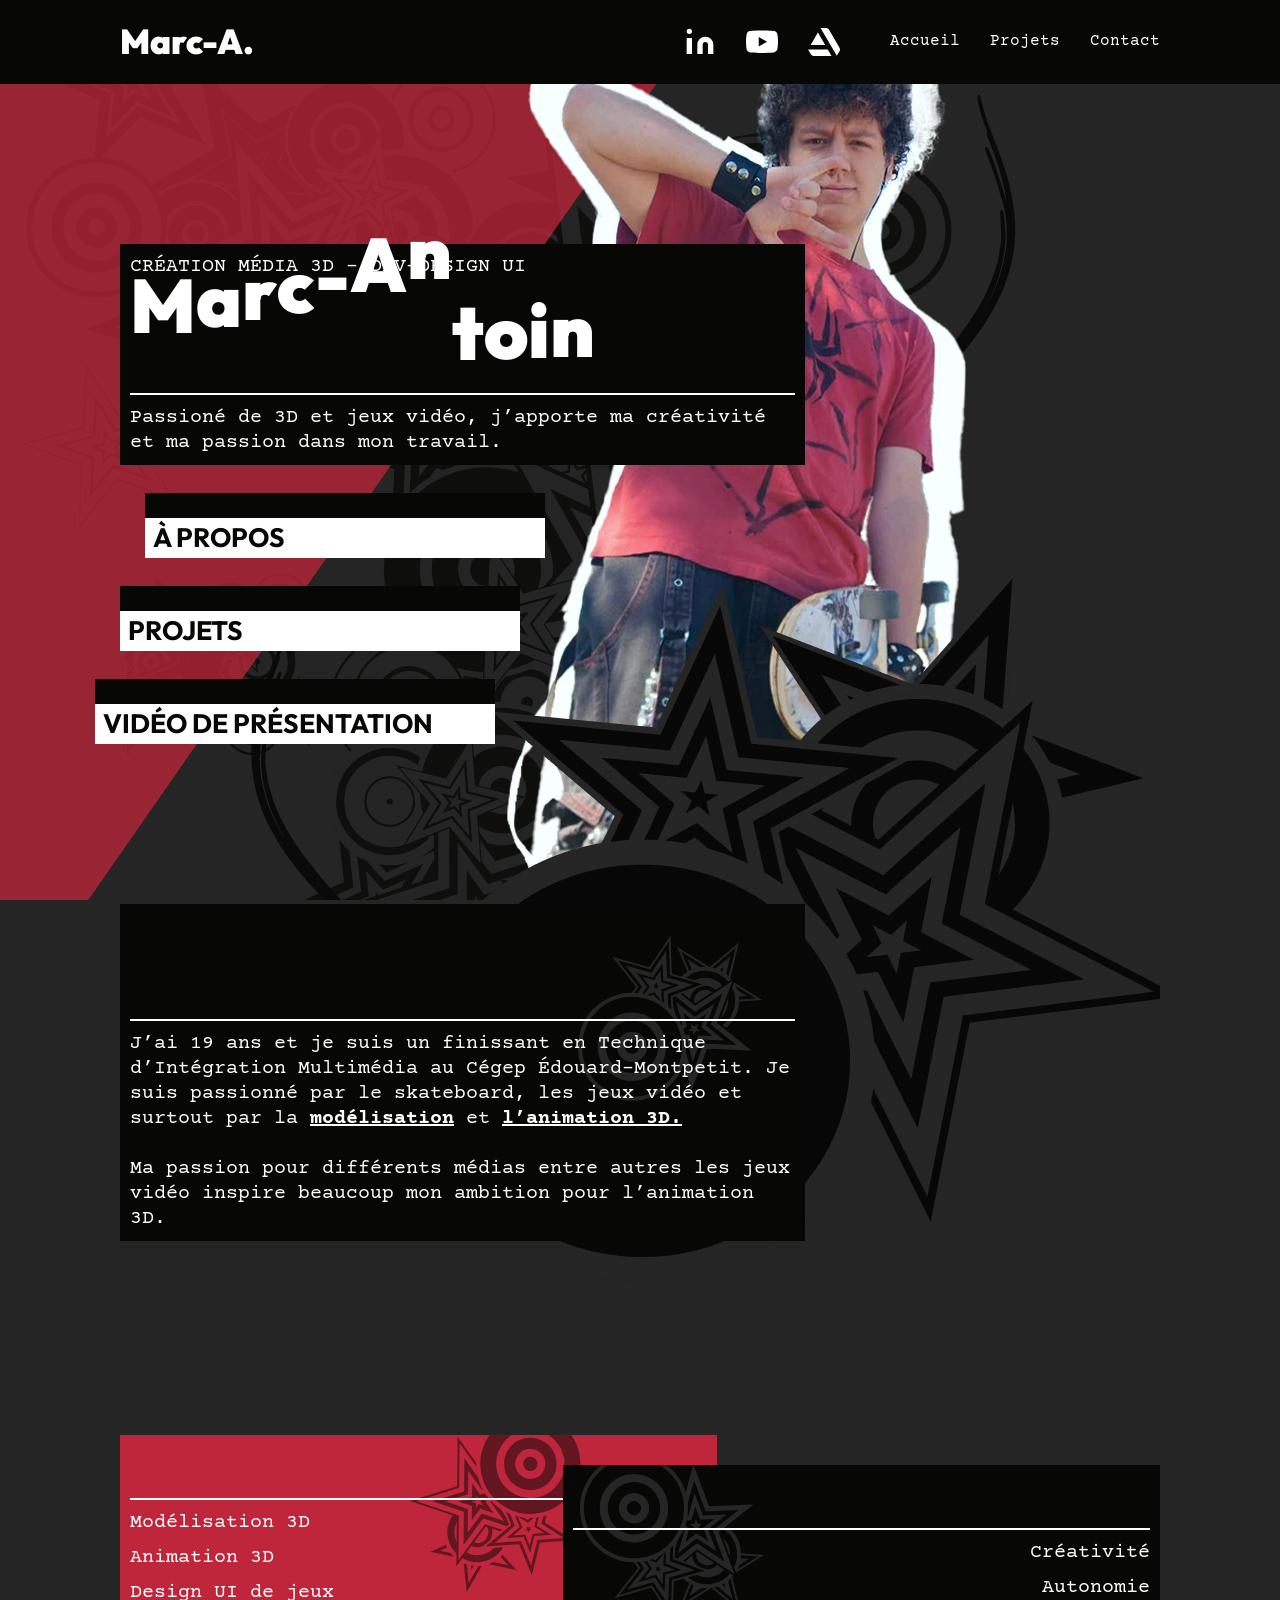
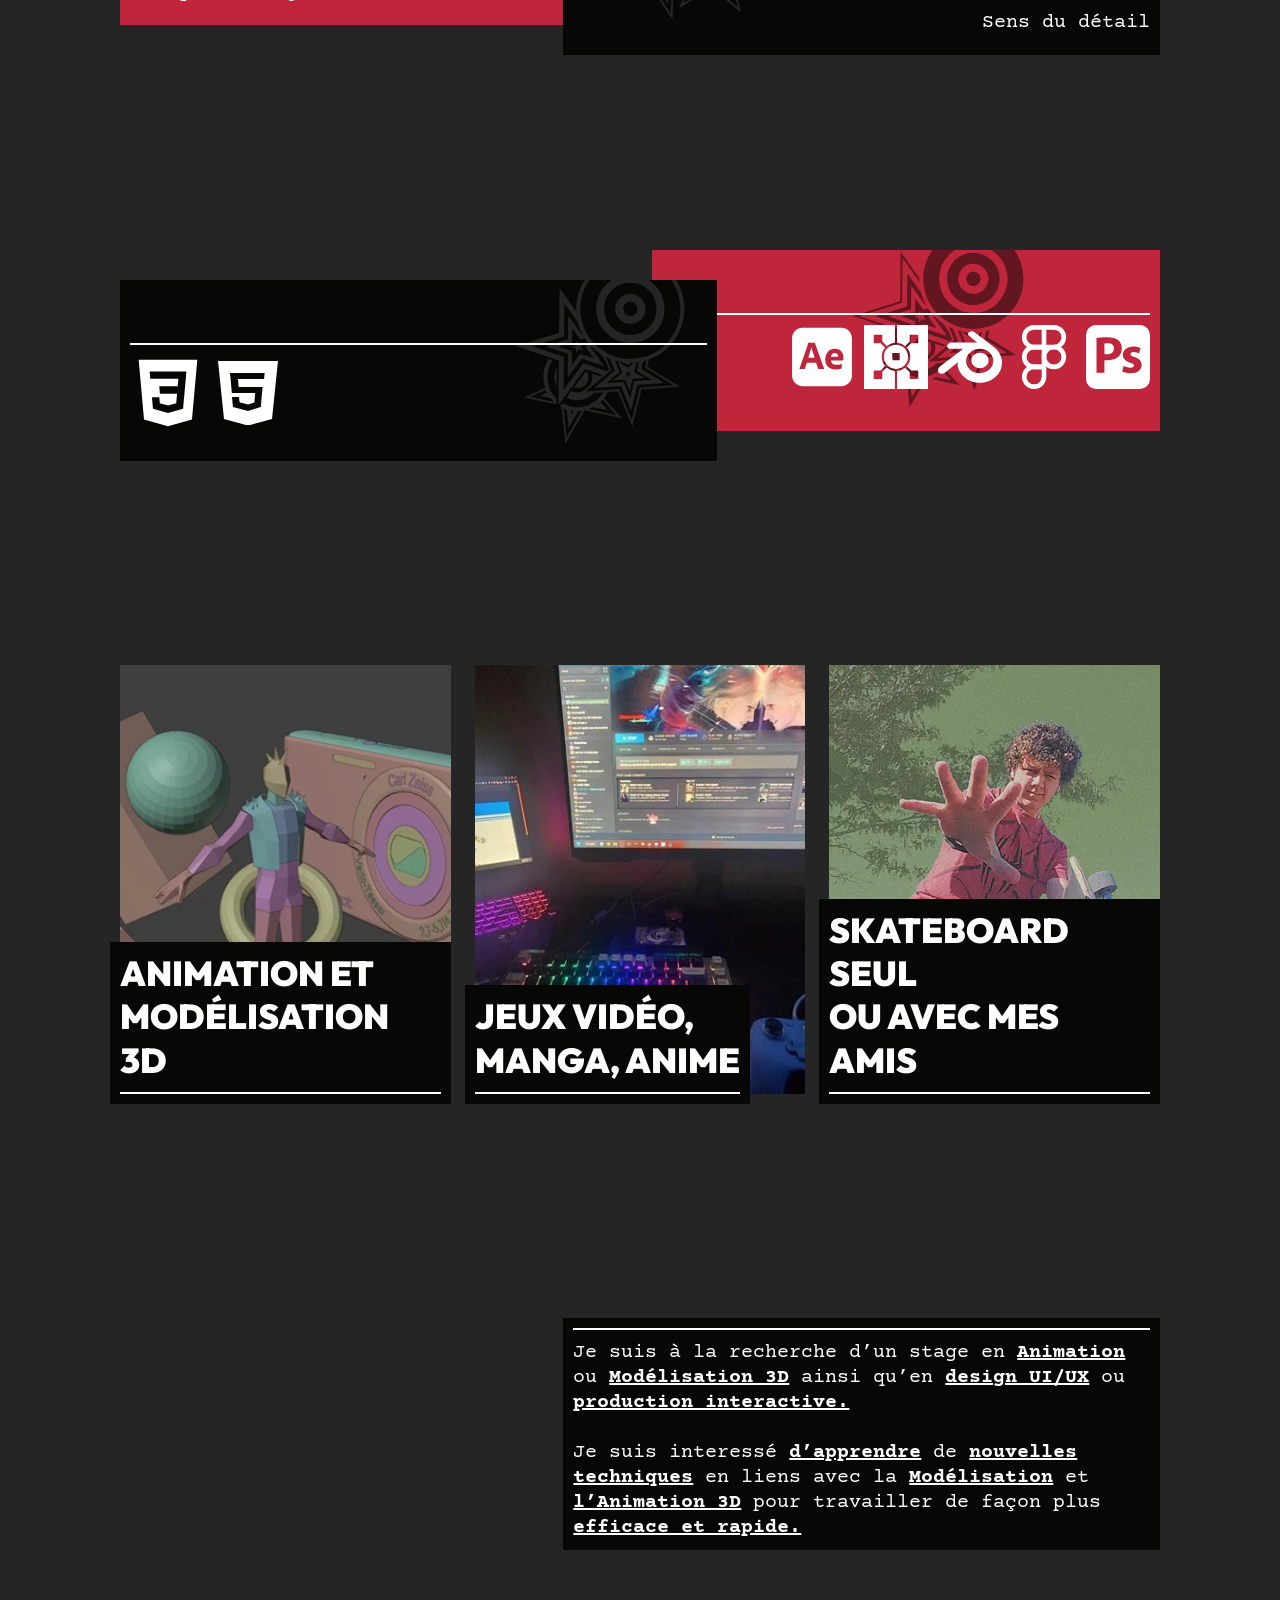
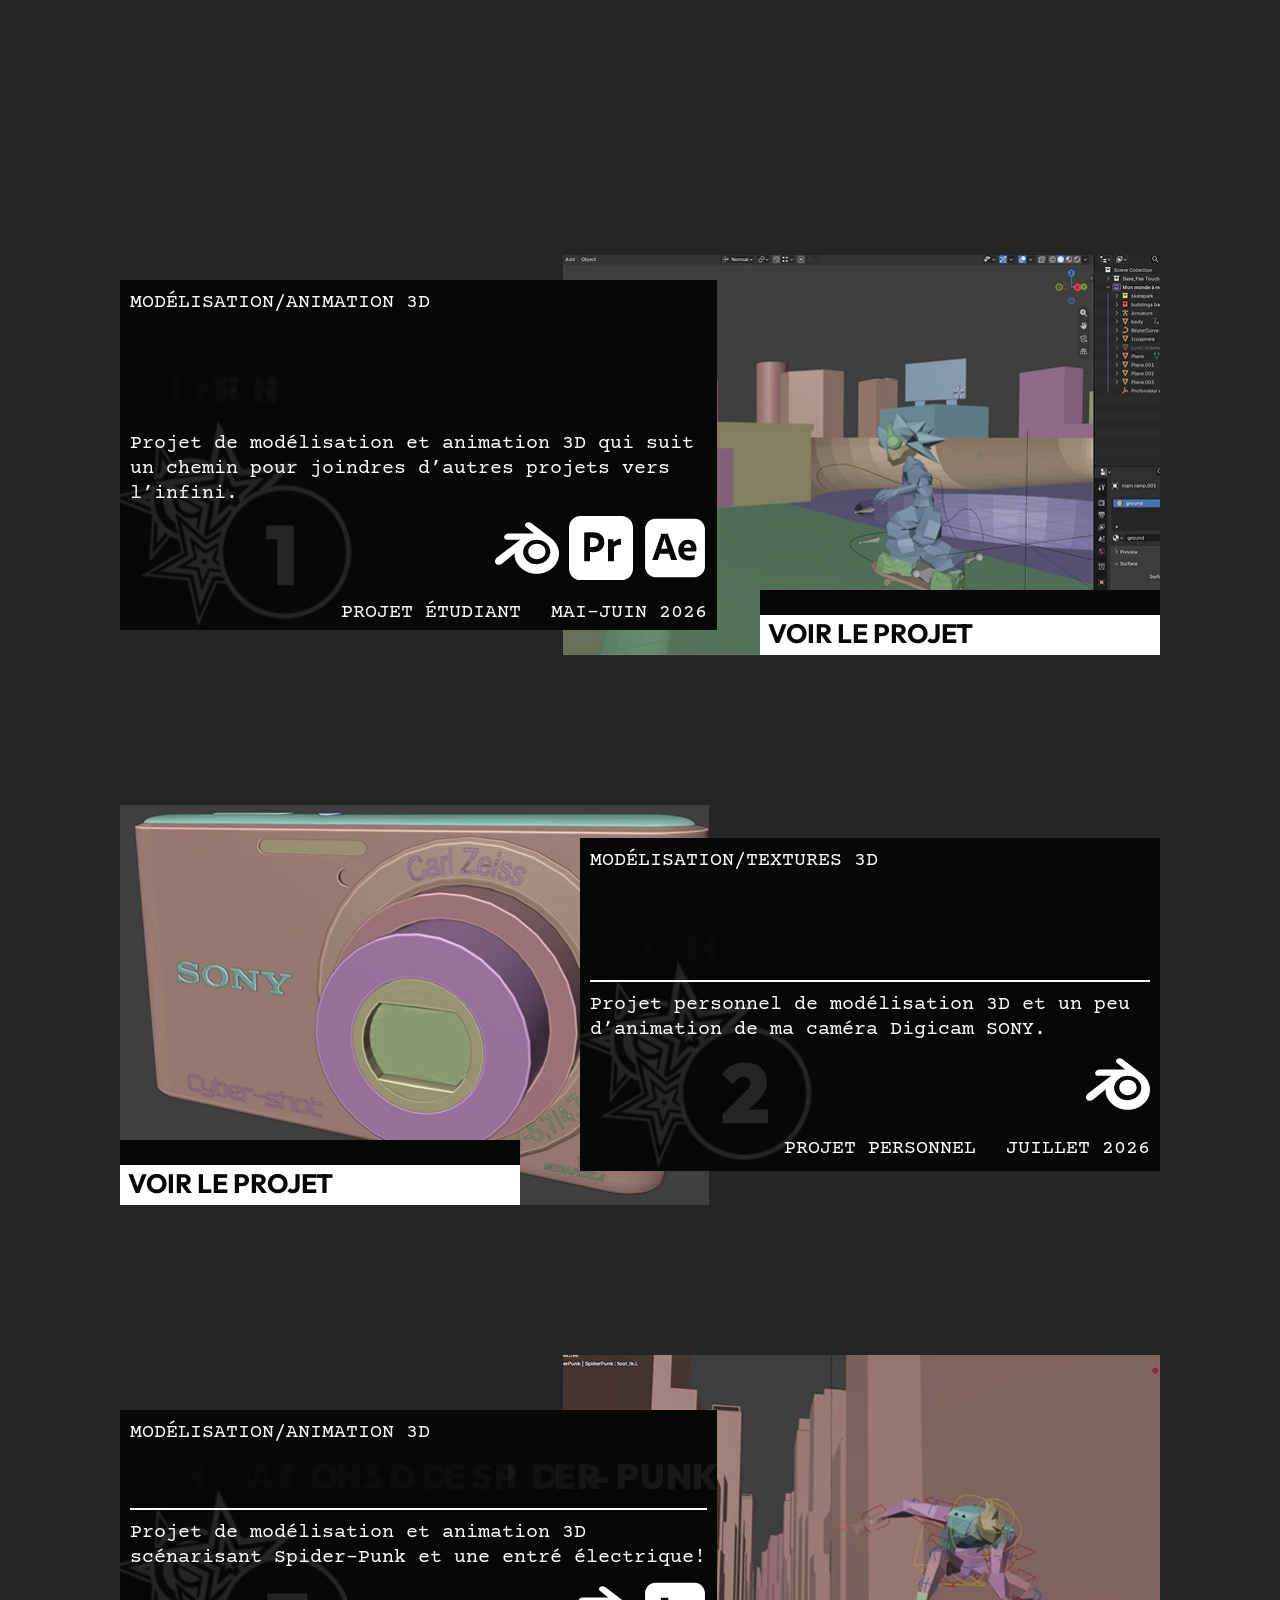
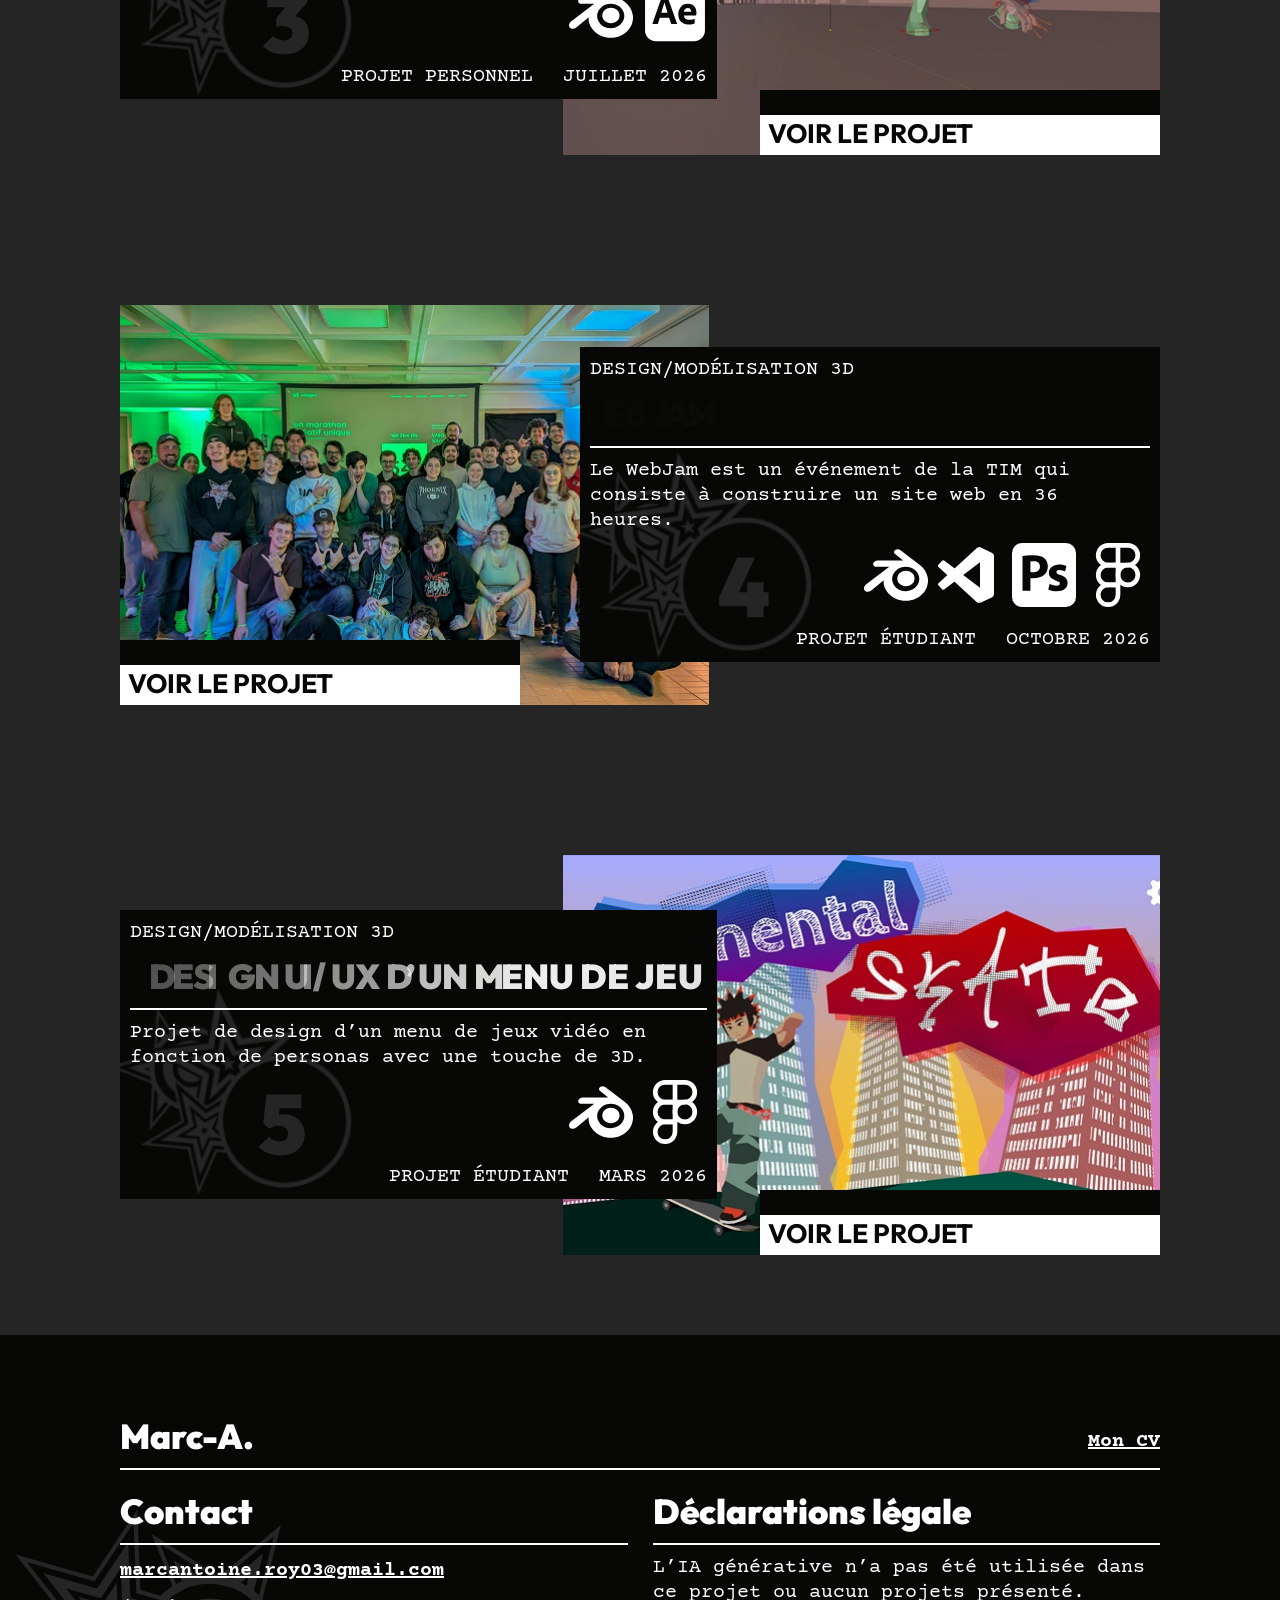
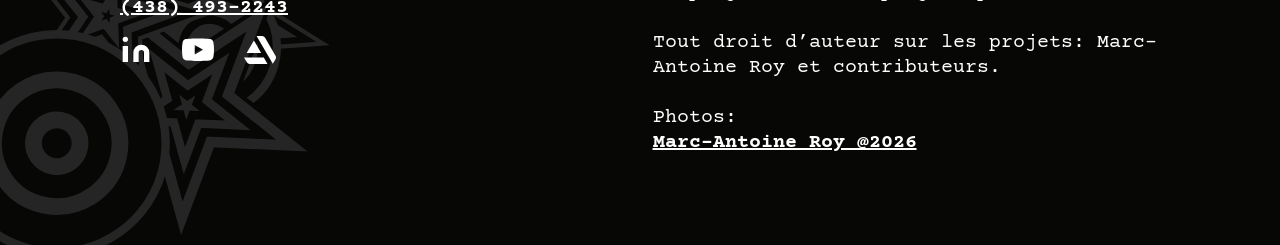
==== commit 1f7466d3: "fix links" ====
--- a/index.html
+++ b/index.html
@@ -56,7 +56,7 @@
                 </nav>
                 <nav class="nav__principal">
                     <ul>
-                        <li><a href="index.html" class="link js-toggle-label">Accueil</a></li>
+                        <li><a href="#hub" class="link js-toggle-label">Accueil</a></li>
                         <li><a href="#projets" class="link js-toggle-label">Projets</a></li>
                         <li><a href="#footer" class="link js-toggle-label">Contact</a></li>
                     </ul>
--- a/styles/main.css
+++ b/styles/main.css
@@ -720,6 +720,7 @@
   justify-content: space-between;
   align-items: center;
   padding: 20px 120px;
+  height: 100%;
 }
 @media (width <= 768px) {
   .header .wrapper {
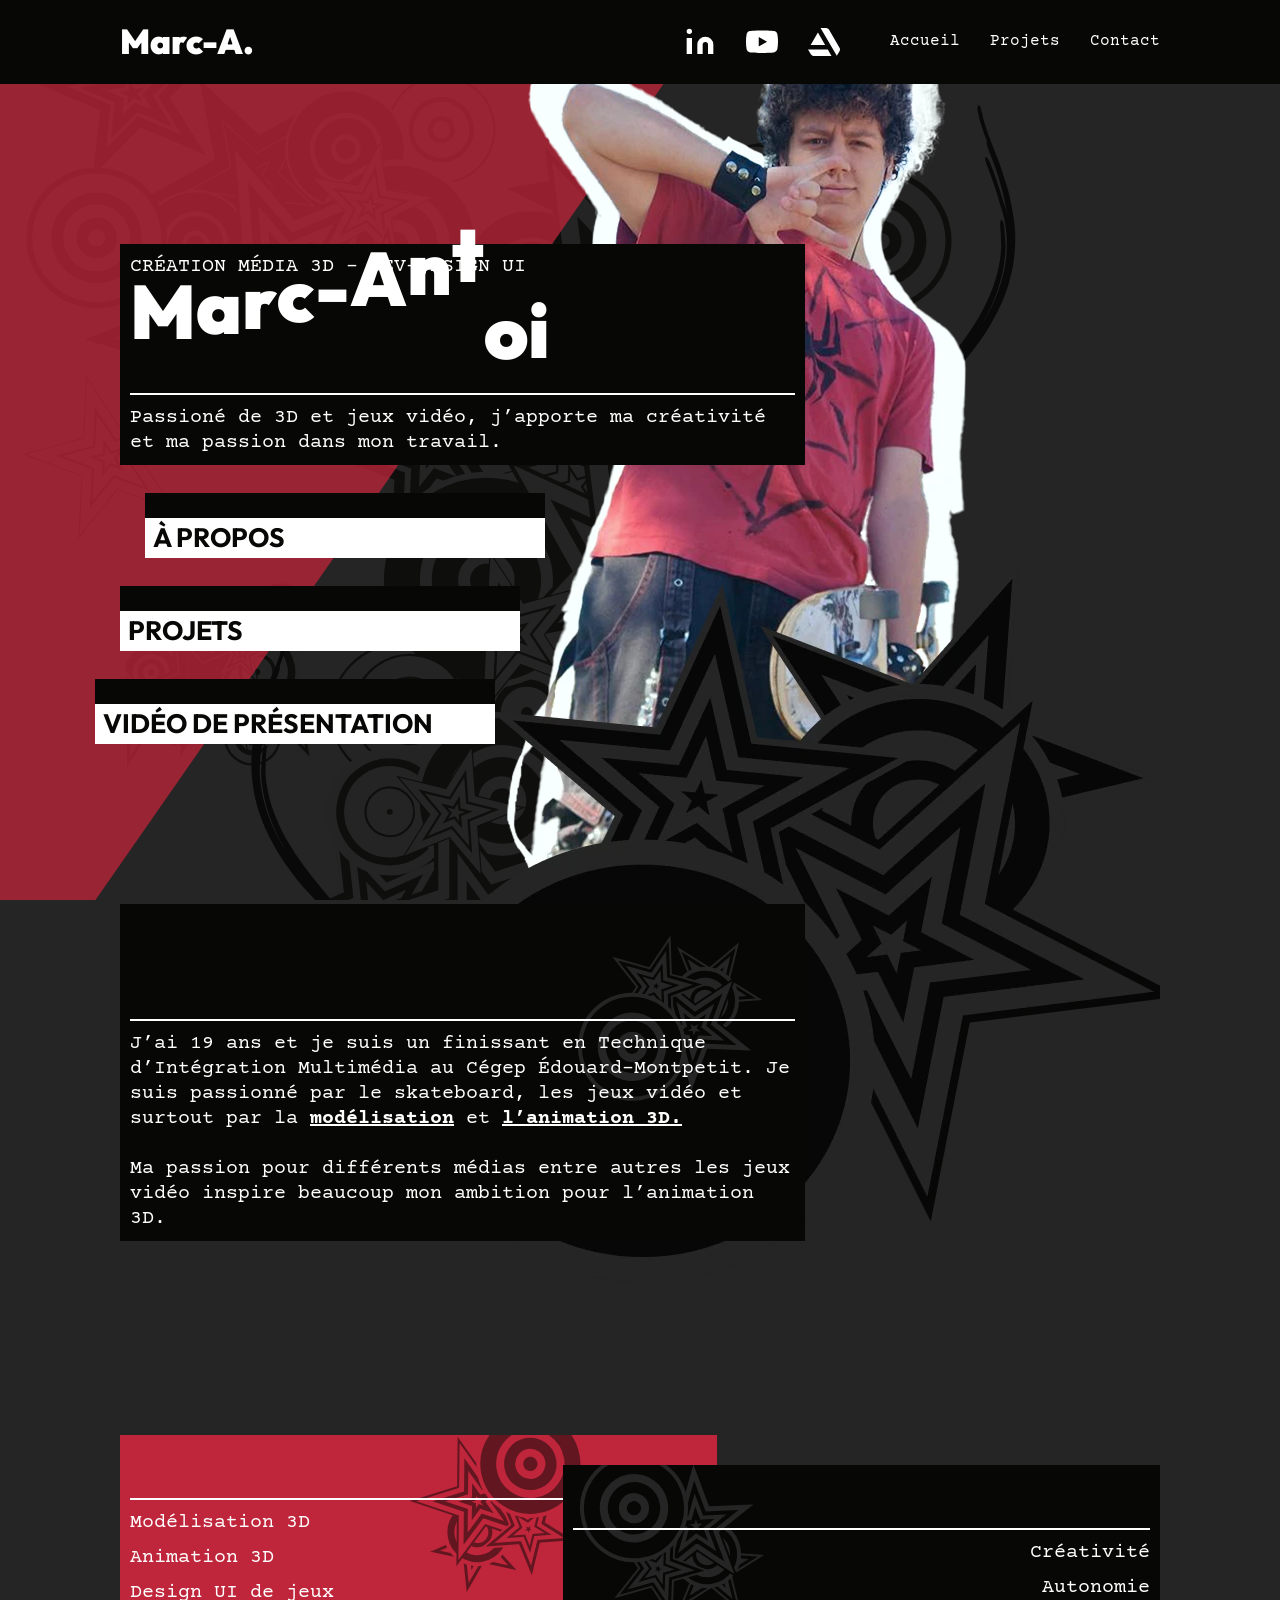
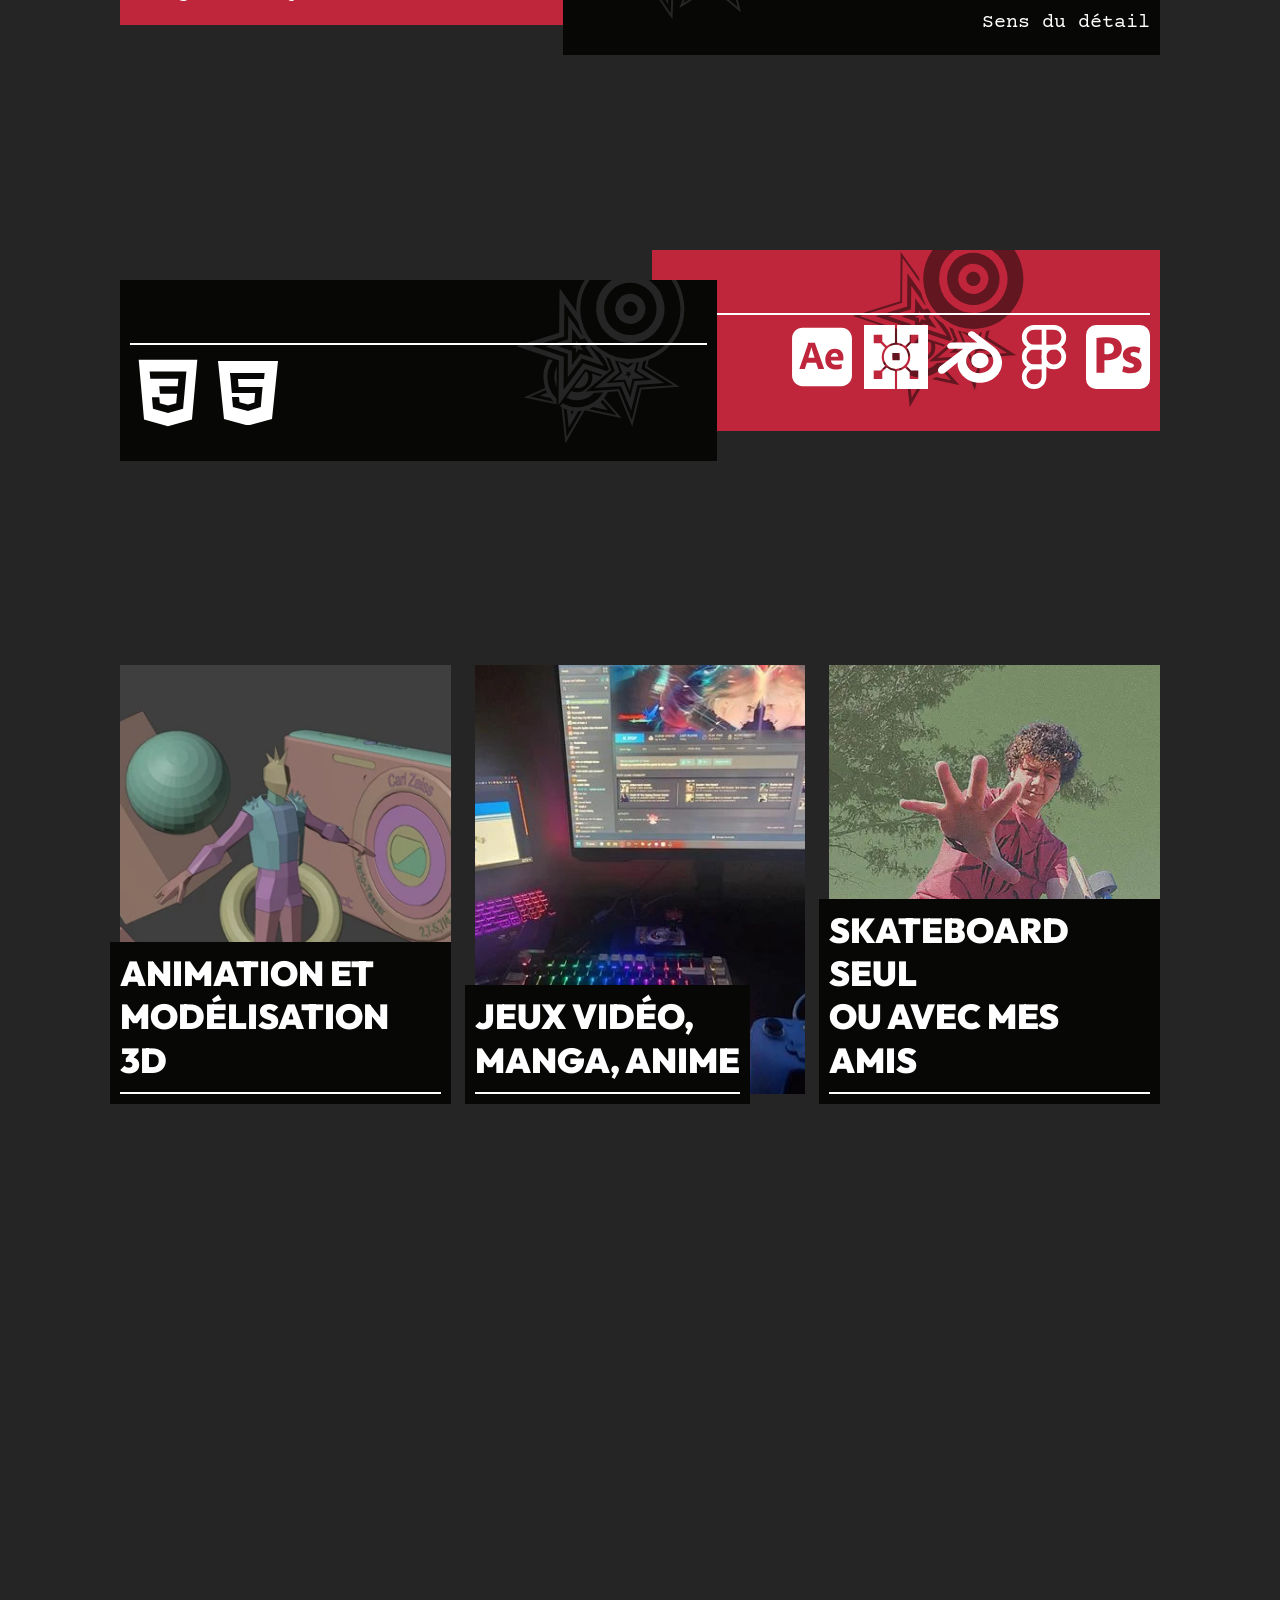
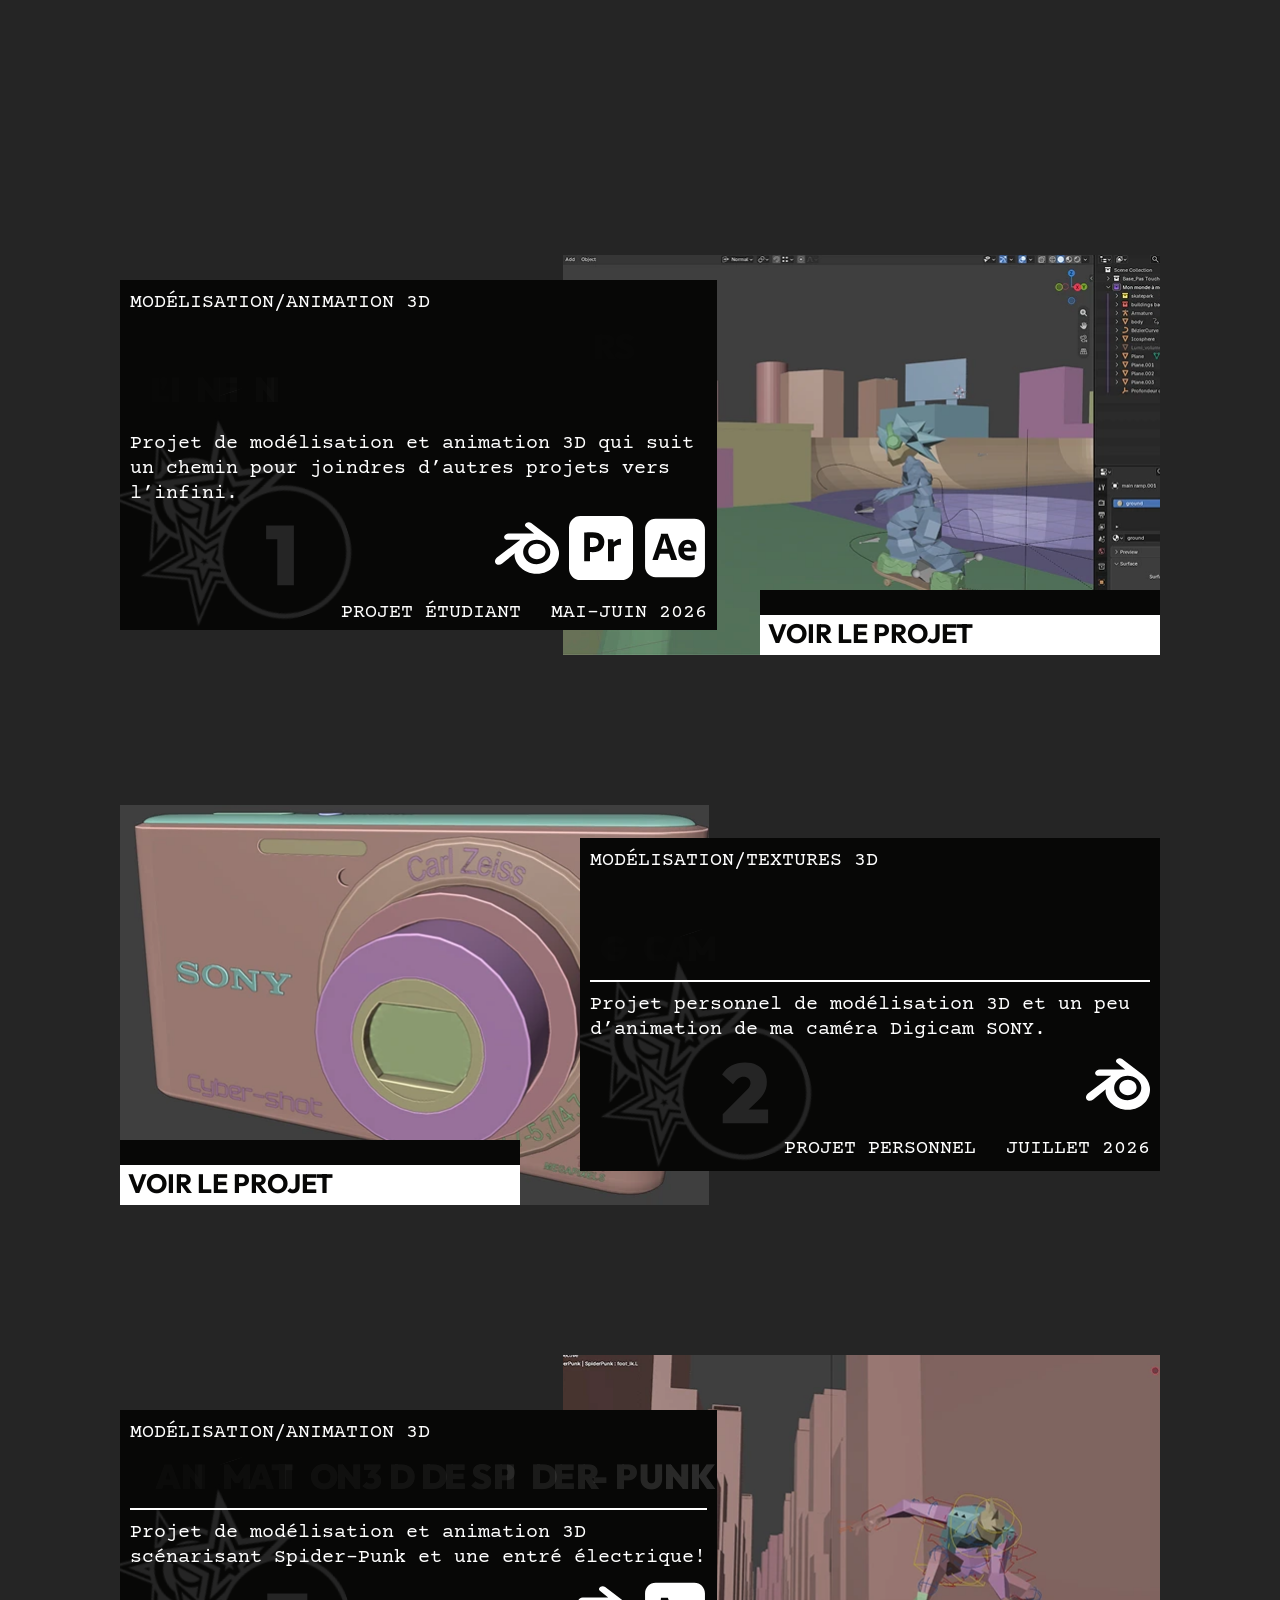
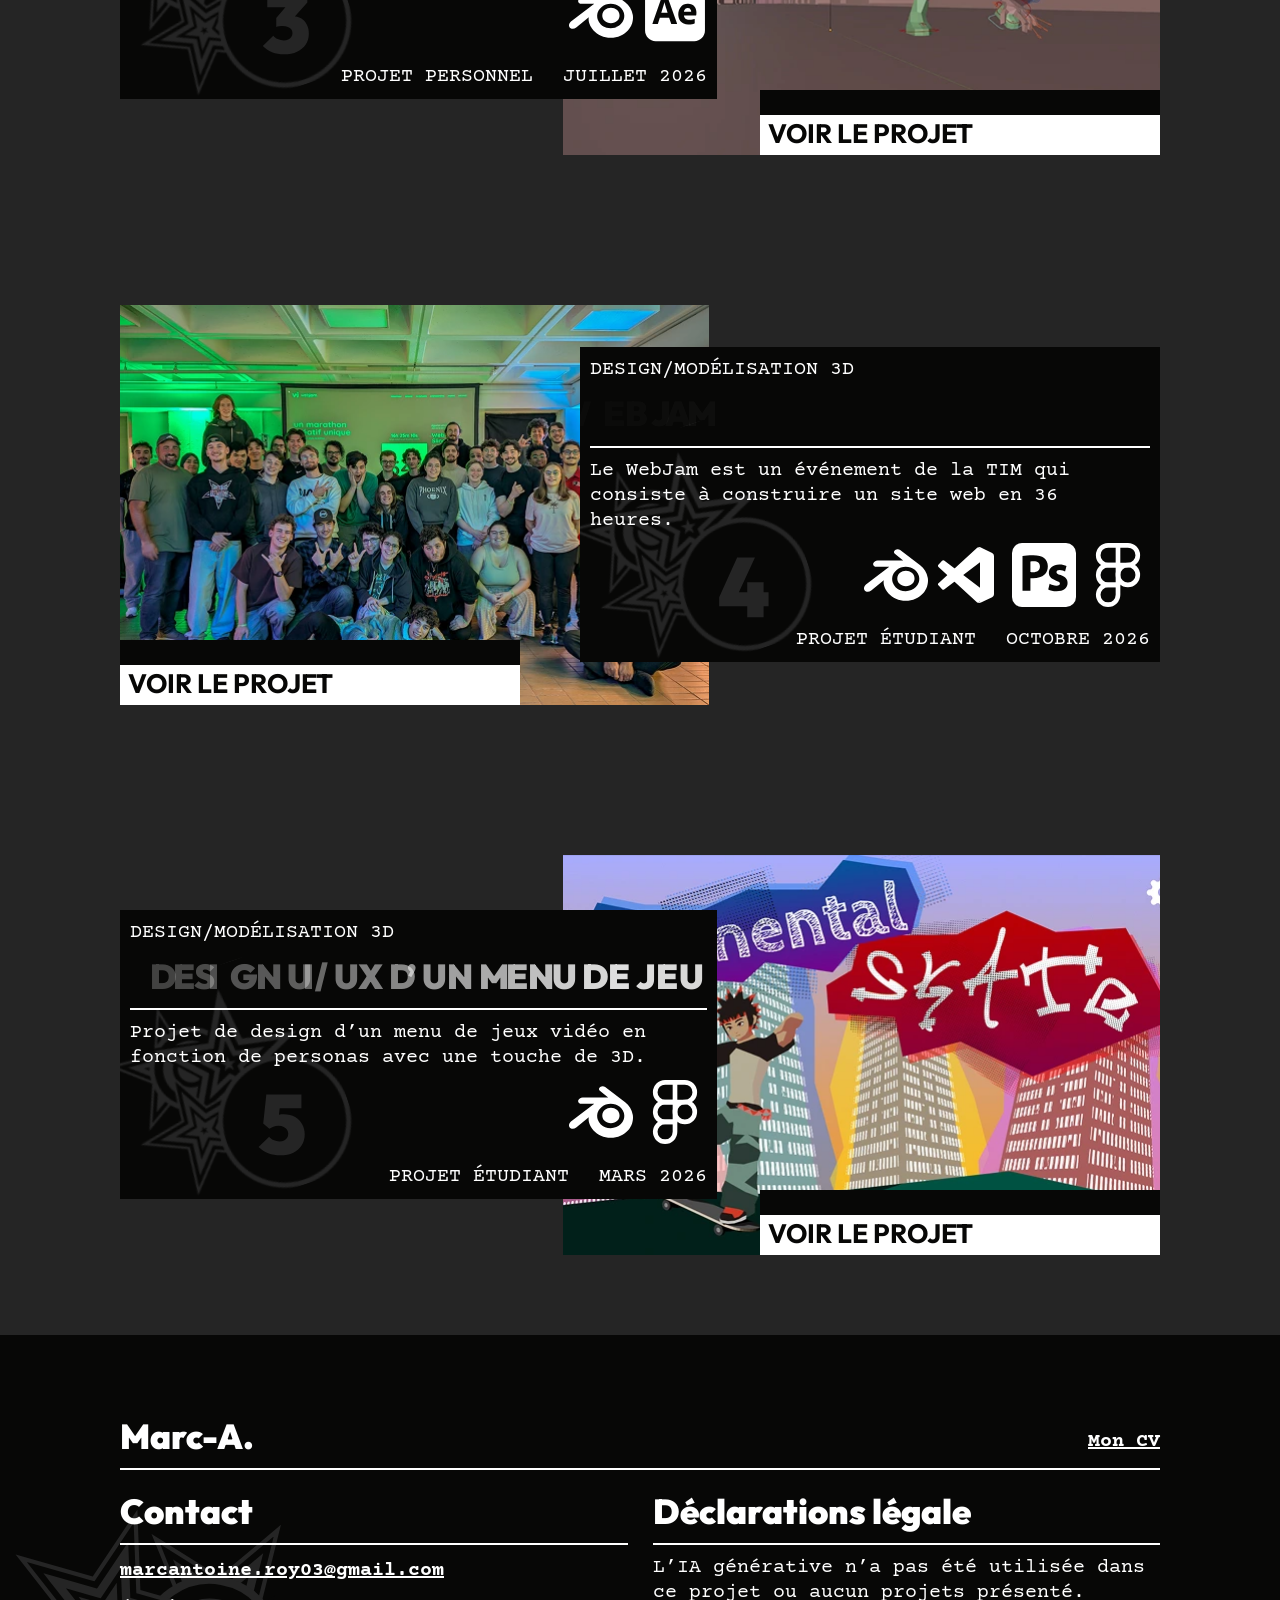
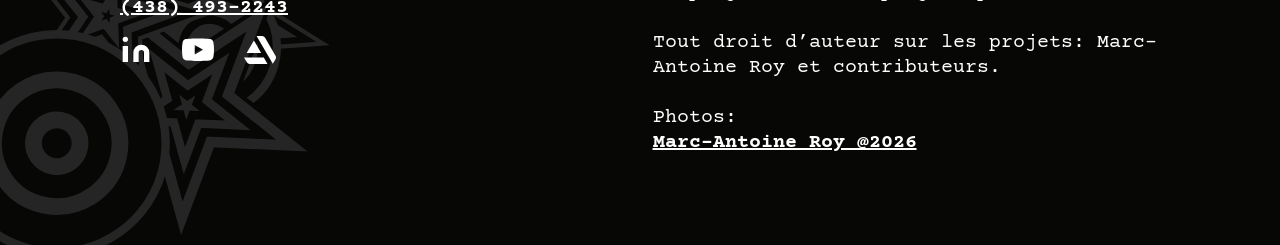
==== commit 32d32915: "vidéo" ====
--- a/index.html
+++ b/index.html
@@ -8,23 +8,13 @@
 
     <link rel="stylesheet" href="styles/main.css" />
 
-    <!-- Google tag (gtag.js) -->
-    <script async src="https://www.googletagmanager.com/gtag/js?id=G-BGGMJD3MDW"></script>
-    <script>
-      window.dataLayer = window.dataLayer || [];
-      function gtag(){dataLayer.push(arguments);}
-      gtag('js', new Date());
-
-      gtag('config', 'G-BGGMJD3MDW');
-    </script>
-
     <script src="scripts/main.js" defer></script>
 </head>
 
 <body data-component="Scrolly">
     <header class="header" data-component="Header">
         <div class="wrapper">
-            <a href="index.html" class="logo">
+            <a href="#hub" class="logo">
                 <h2>Marc-A.</h2>
             </a>
 
@@ -94,7 +84,7 @@
                         <span class="line"></span>
                         <h3>Projets</h3>
                     </a>
-                    <a href="https://youtu.be/kdXnjYGxYOo" class="hub__links button" data-scrolly="fromLeft" target="_blank">
+                    <a href="https://youtu.be/Ef-DTXEXDTA" class="hub__links button" data-scrolly="fromLeft" target="_blank">
                         <span class="line"></span>
                         <h3>Vidéo de présentation</h3>
                     </a>
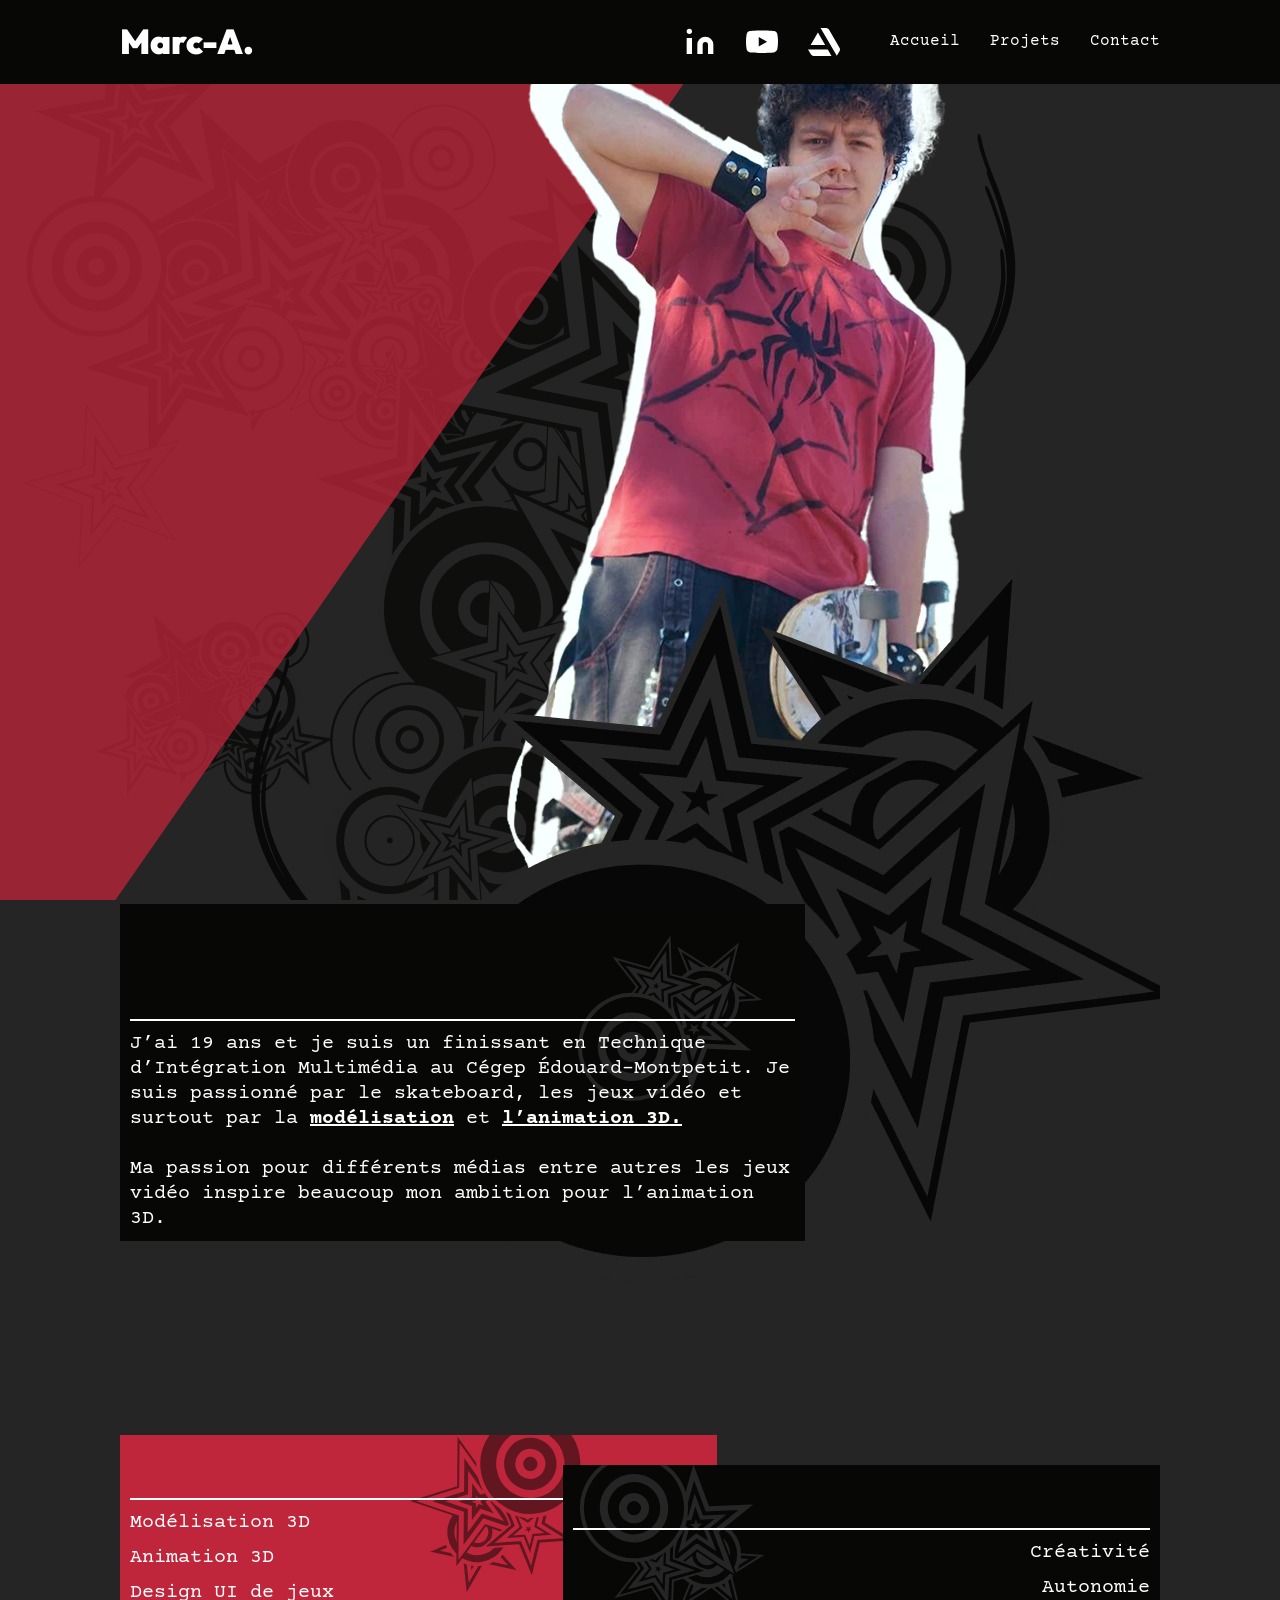
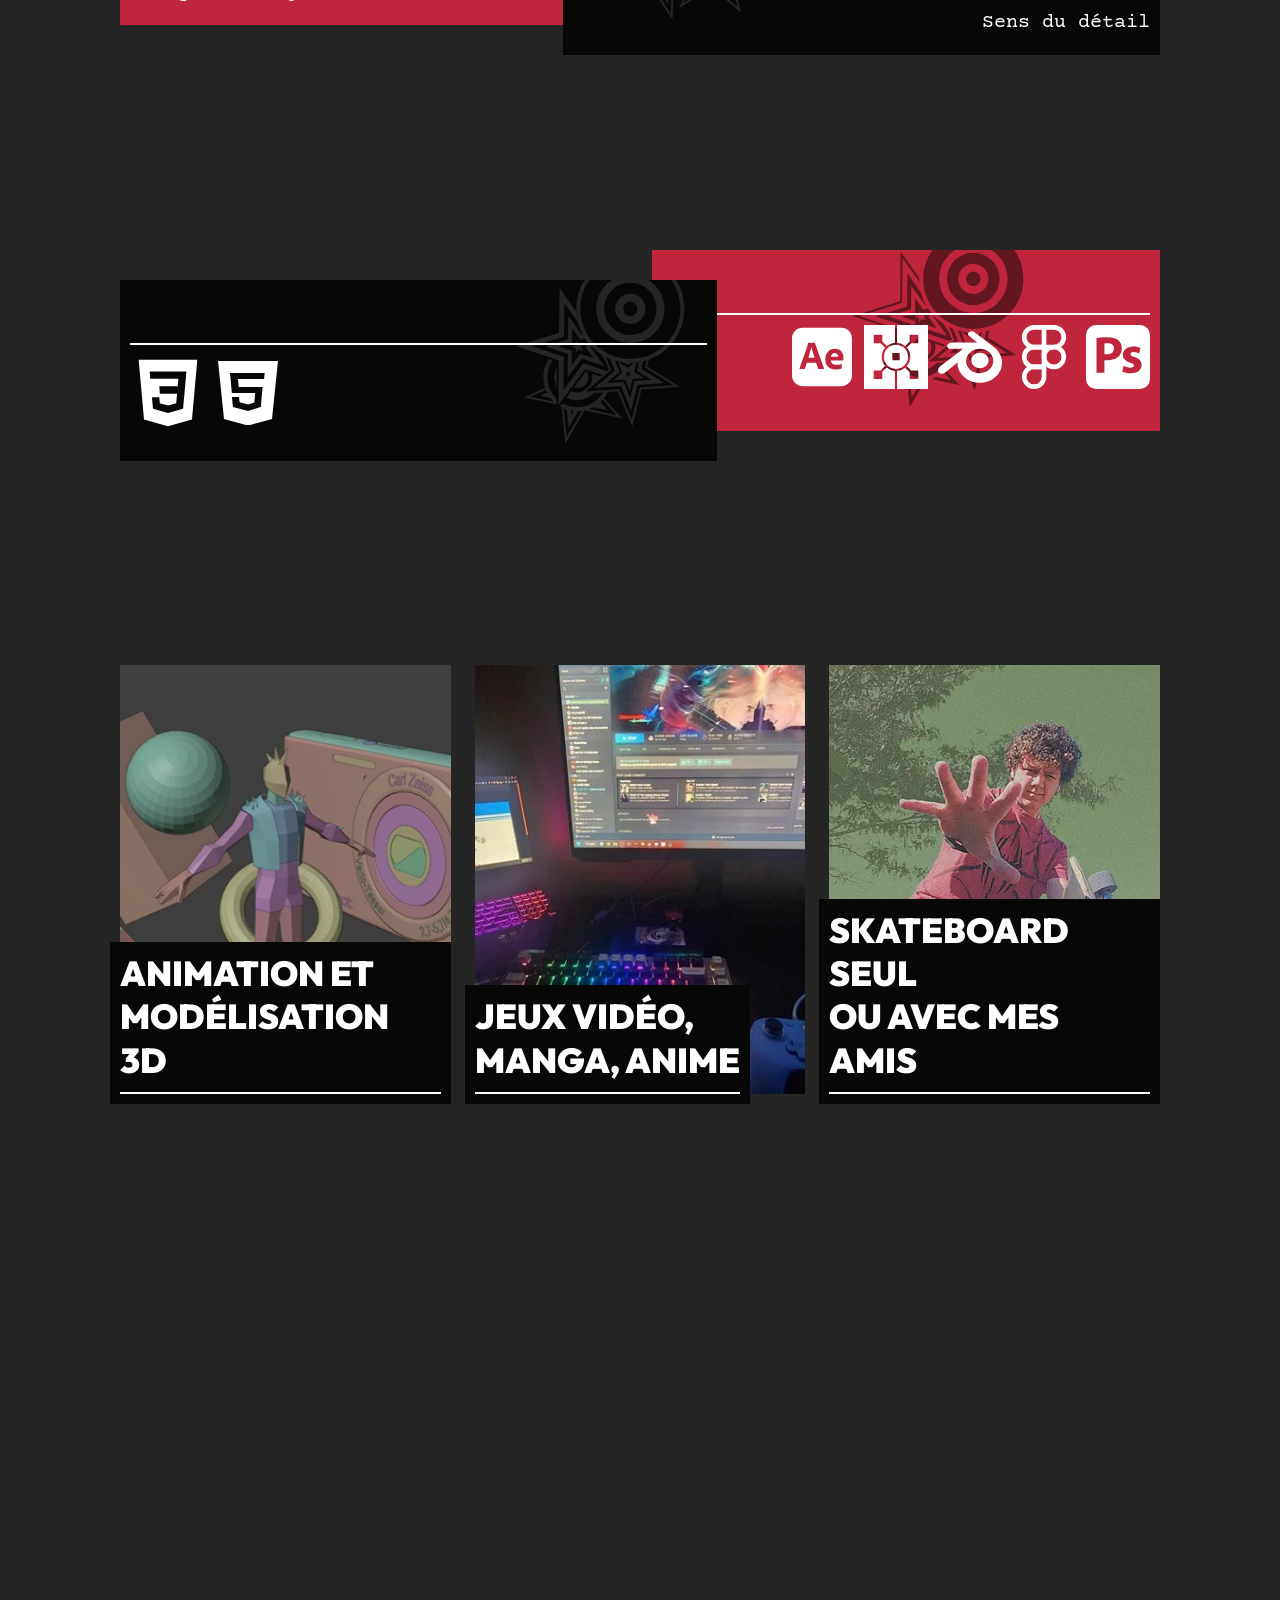
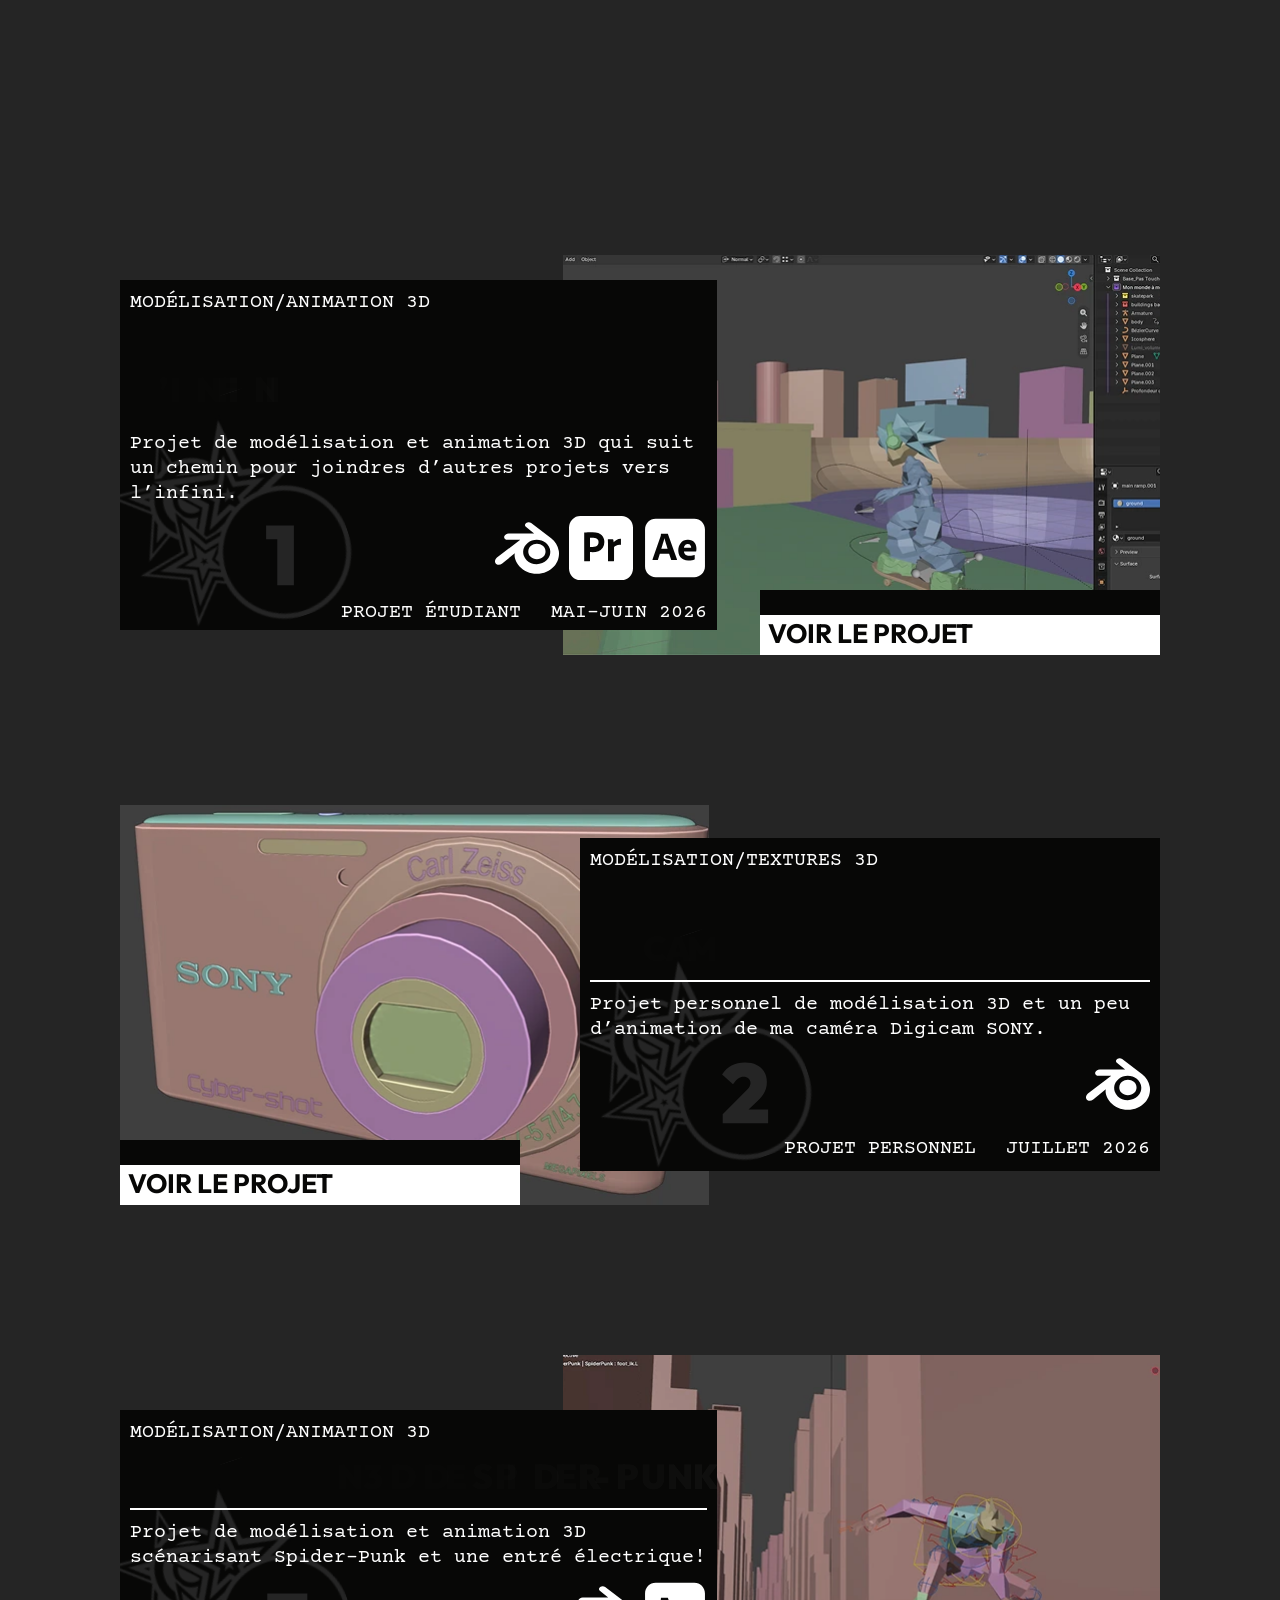
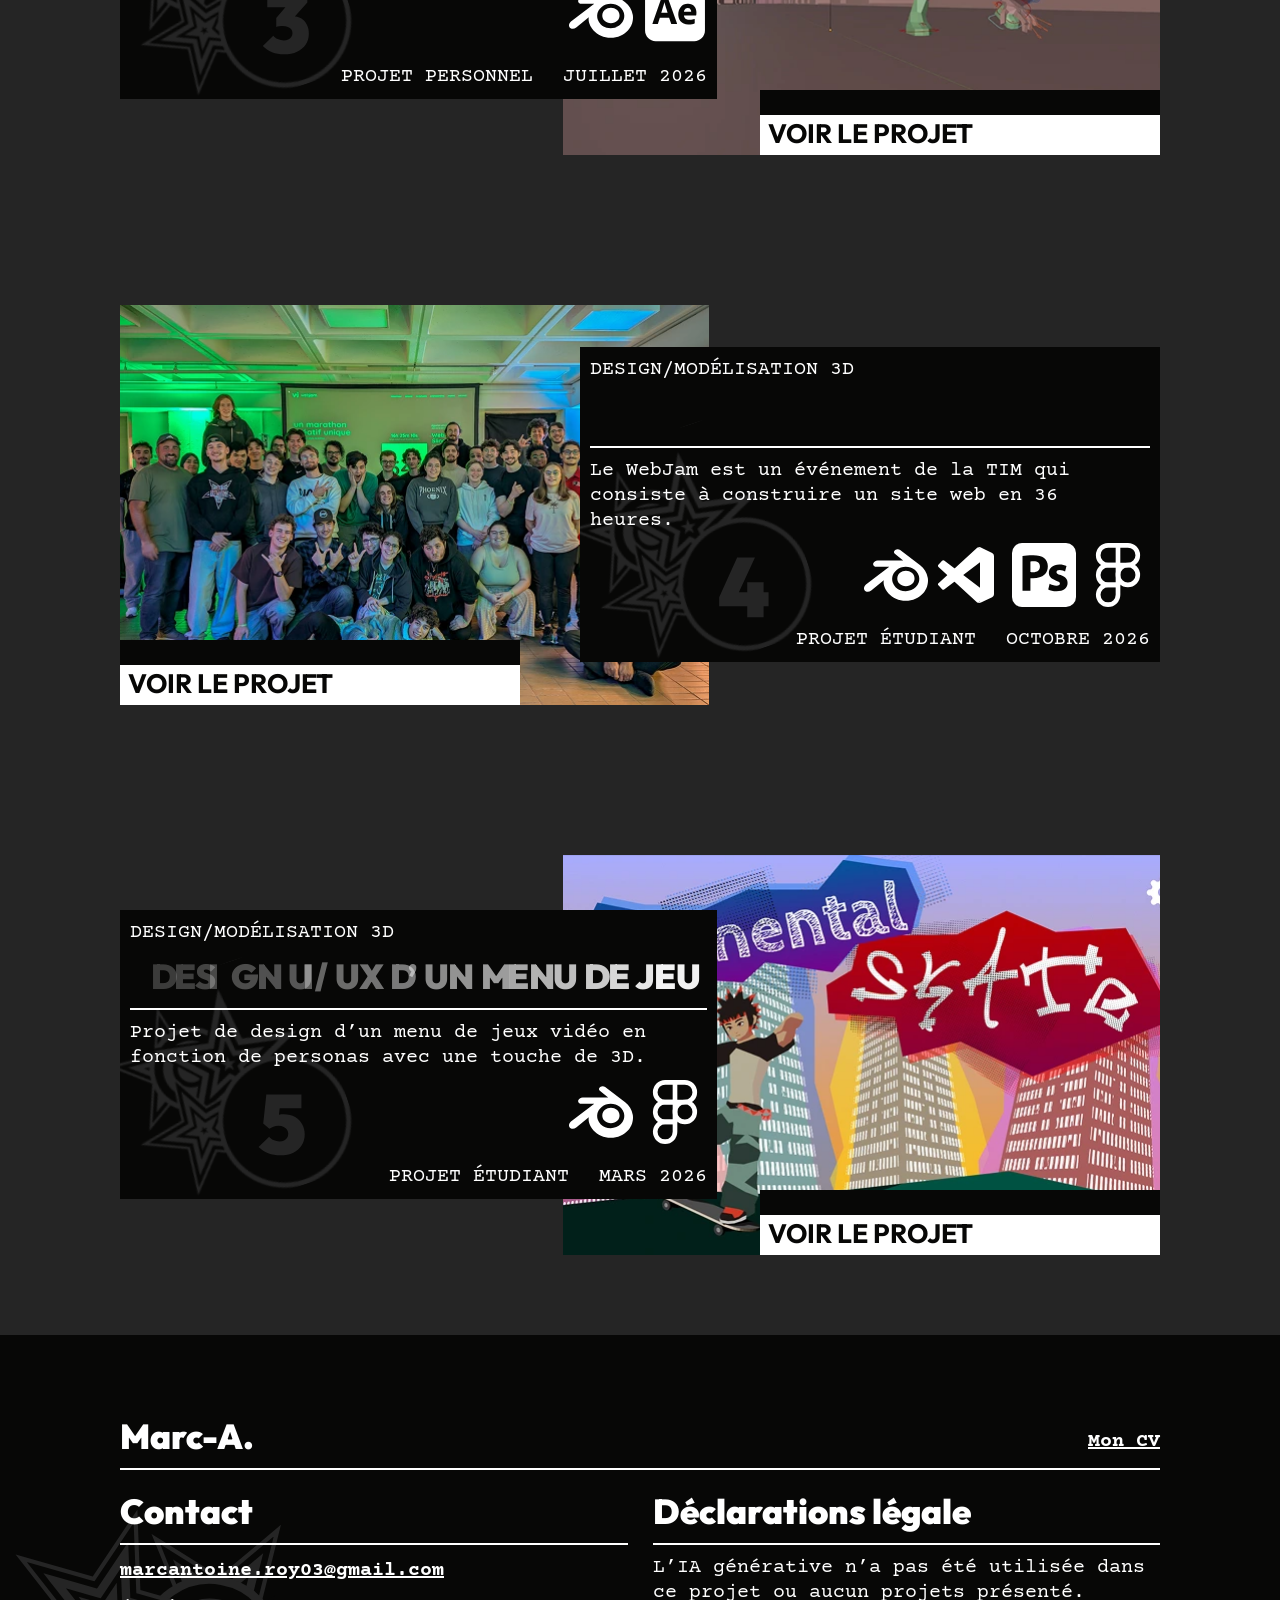
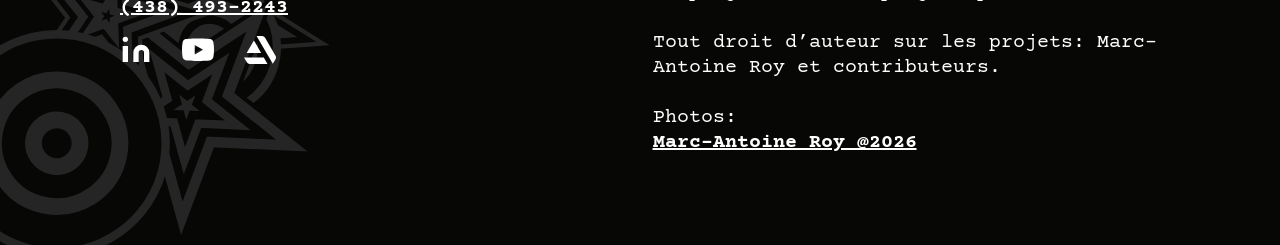
==== commit 4a5cff3d: "Merge branch 'main' of https://github.com/Marc-AntoineRoy/Marc-AntoineRoy.github.io" ====
--- a/index.html
+++ b/index.html
@@ -8,13 +8,23 @@
 
     <link rel="stylesheet" href="styles/main.css" />
 
+    <!-- Google tag (gtag.js) -->
+    <script async src="https://www.googletagmanager.com/gtag/js?id=G-BGGMJD3MDW"></script>
+    <script>
+      window.dataLayer = window.dataLayer || [];
+      function gtag(){dataLayer.push(arguments);}
+      gtag('js', new Date());
+
+      gtag('config', 'G-BGGMJD3MDW');
+    </script>
+
     <script src="scripts/main.js" defer></script>
 </head>
 
 <body data-component="Scrolly">
     <header class="header" data-component="Header">
         <div class="wrapper">
-            <a href="#hub" class="logo">
+            <a href="index.html" class="logo">
                 <h2>Marc-A.</h2>
             </a>
 
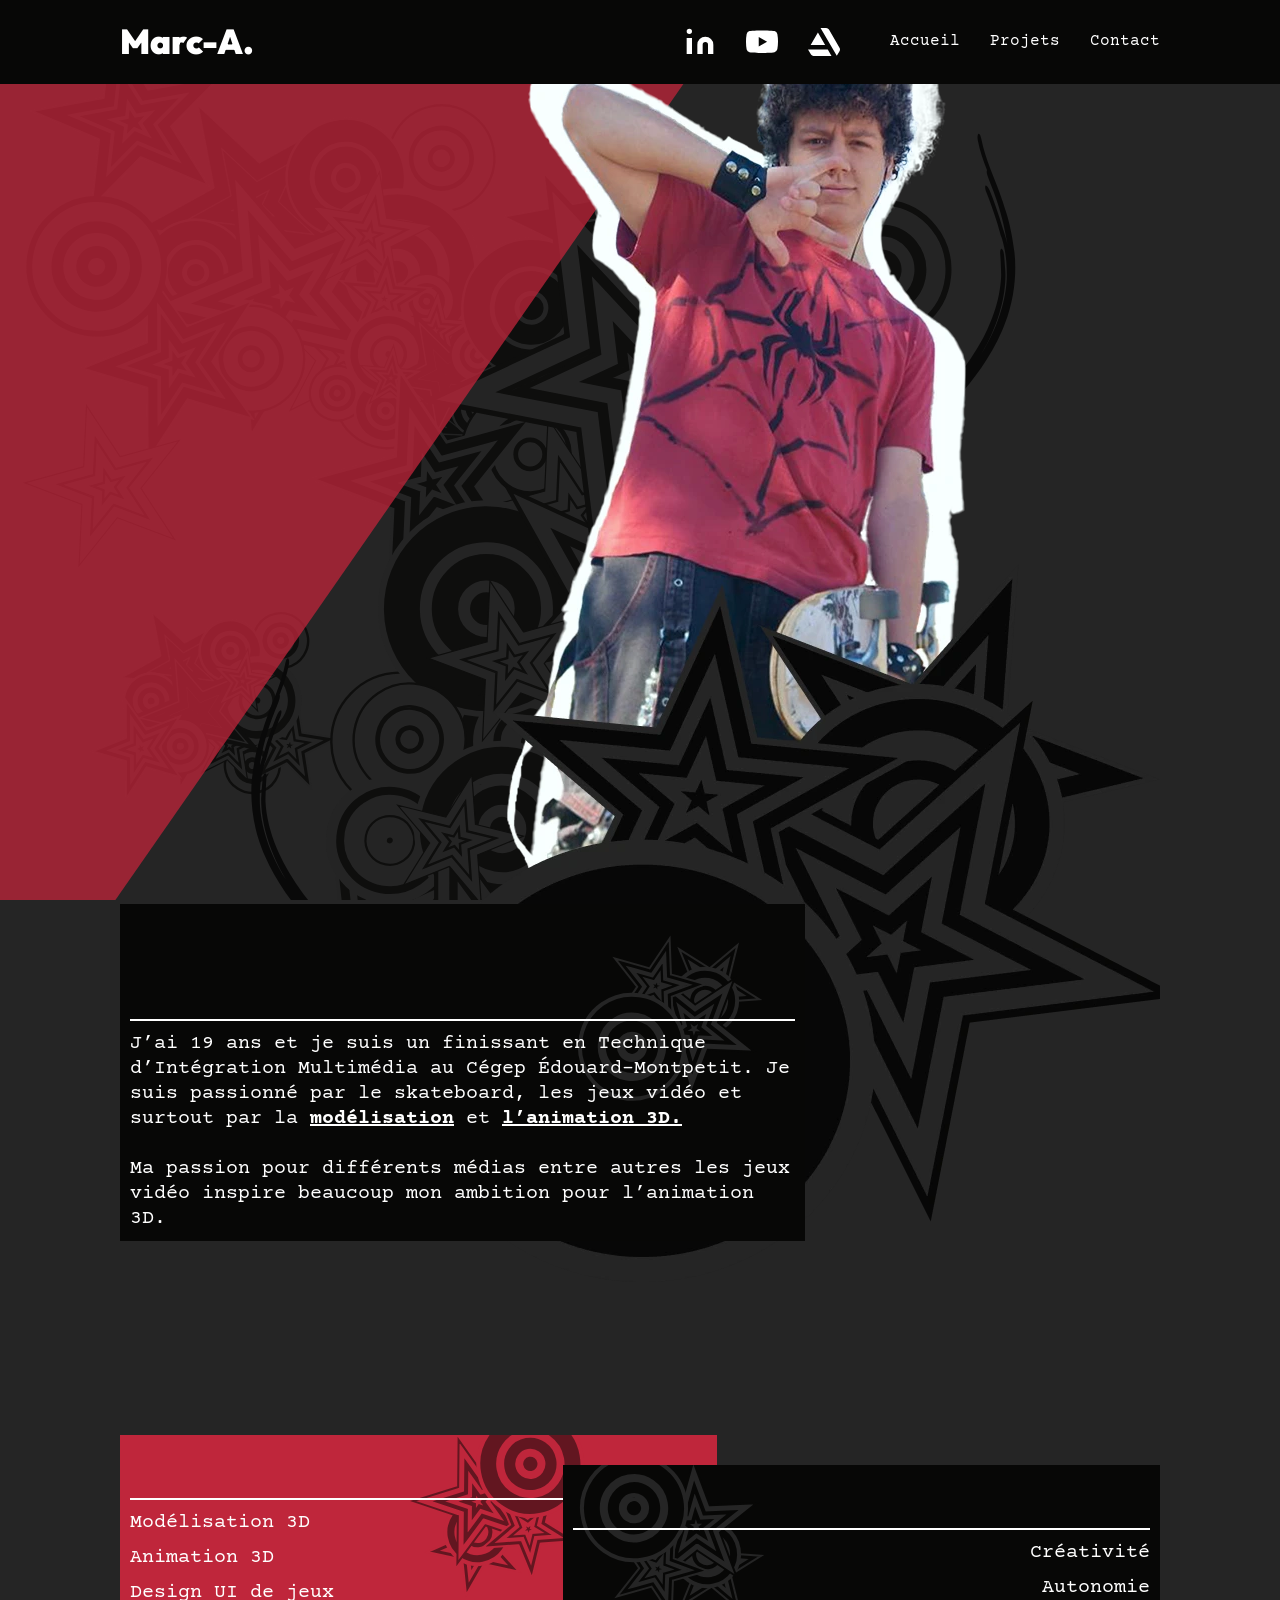
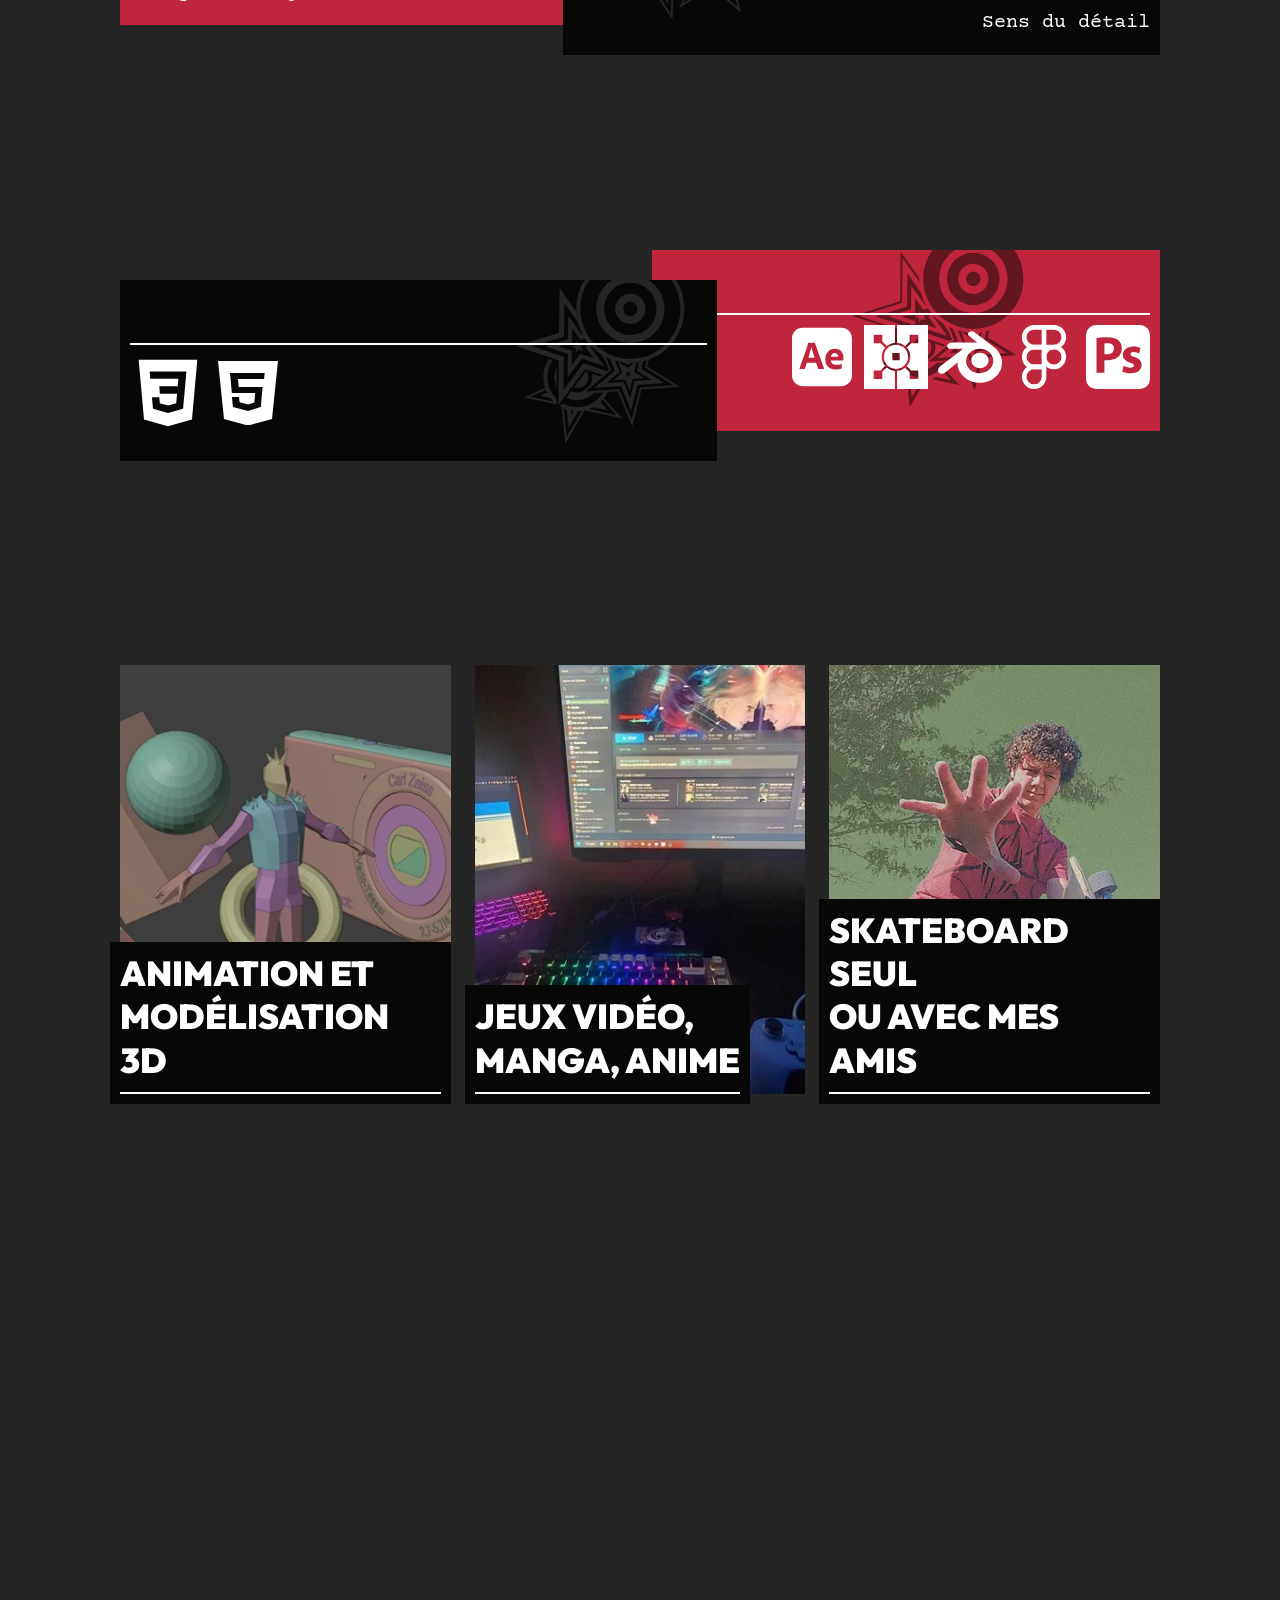
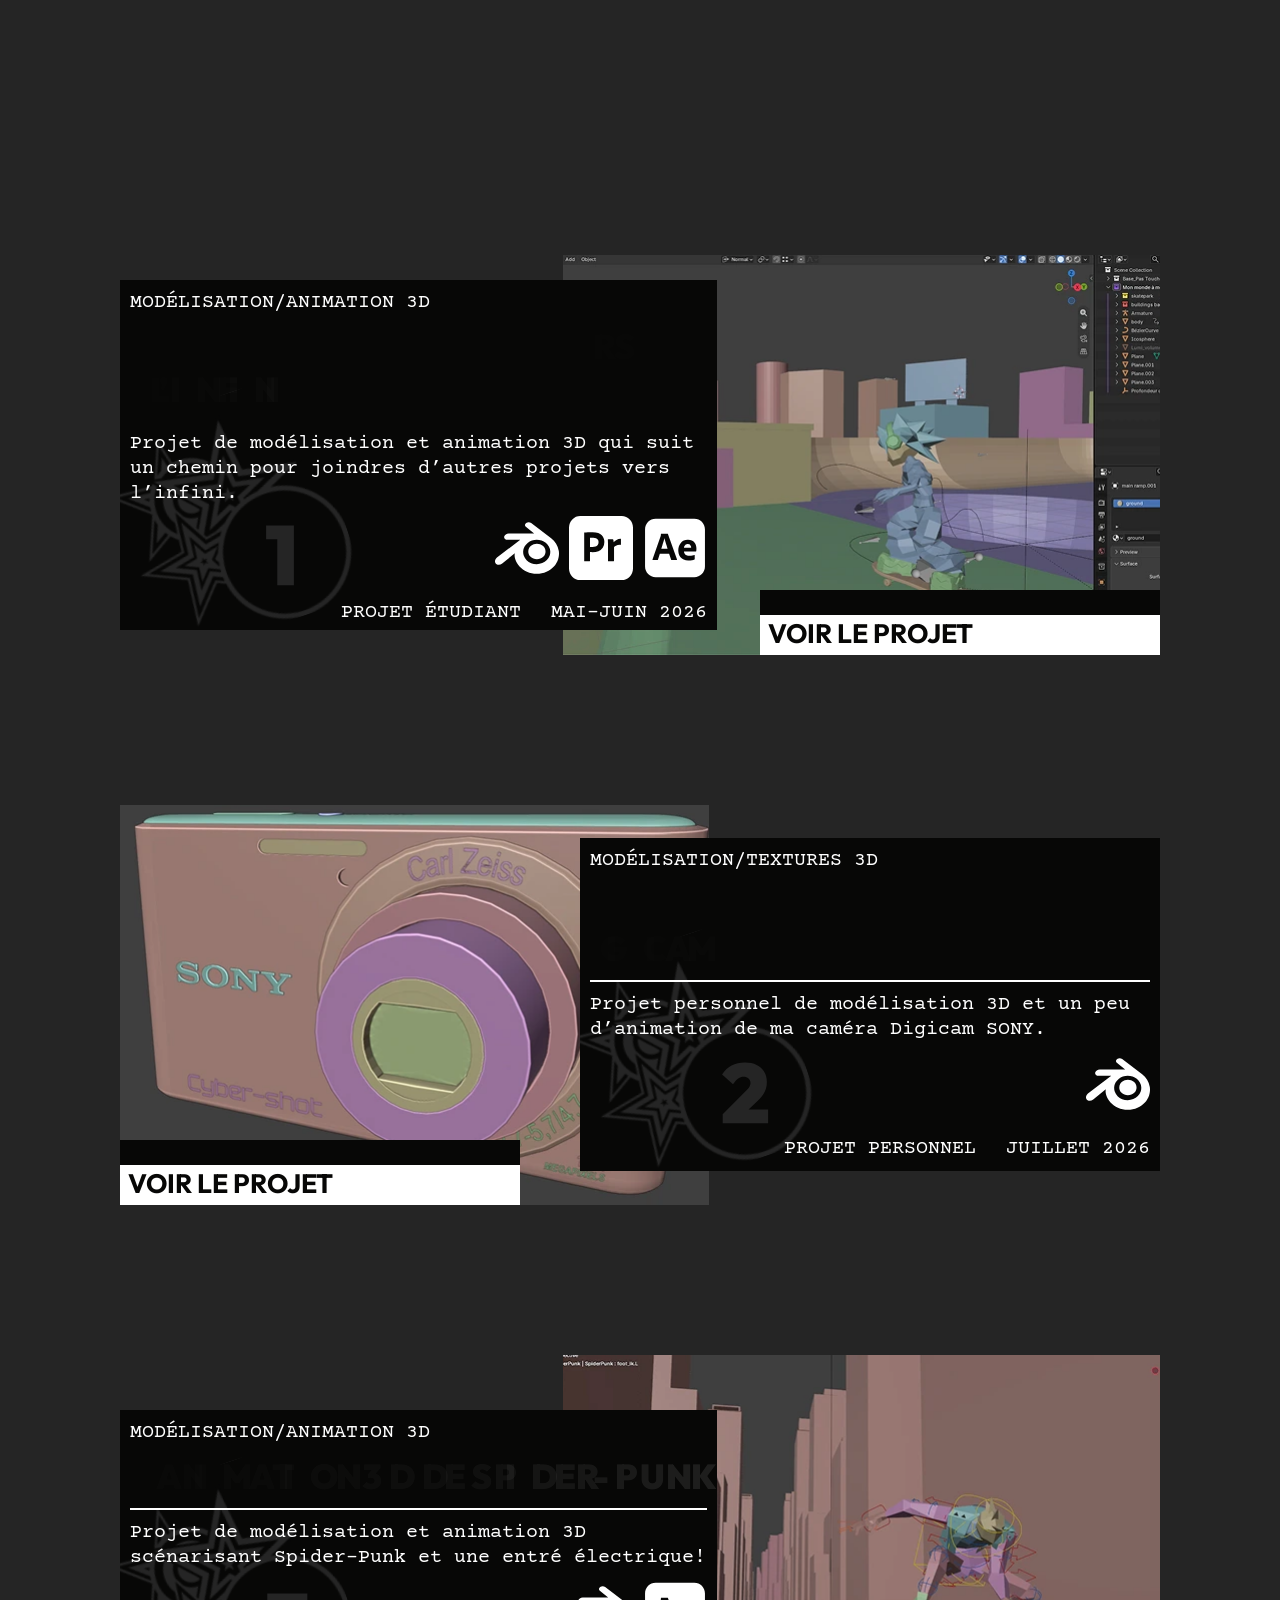
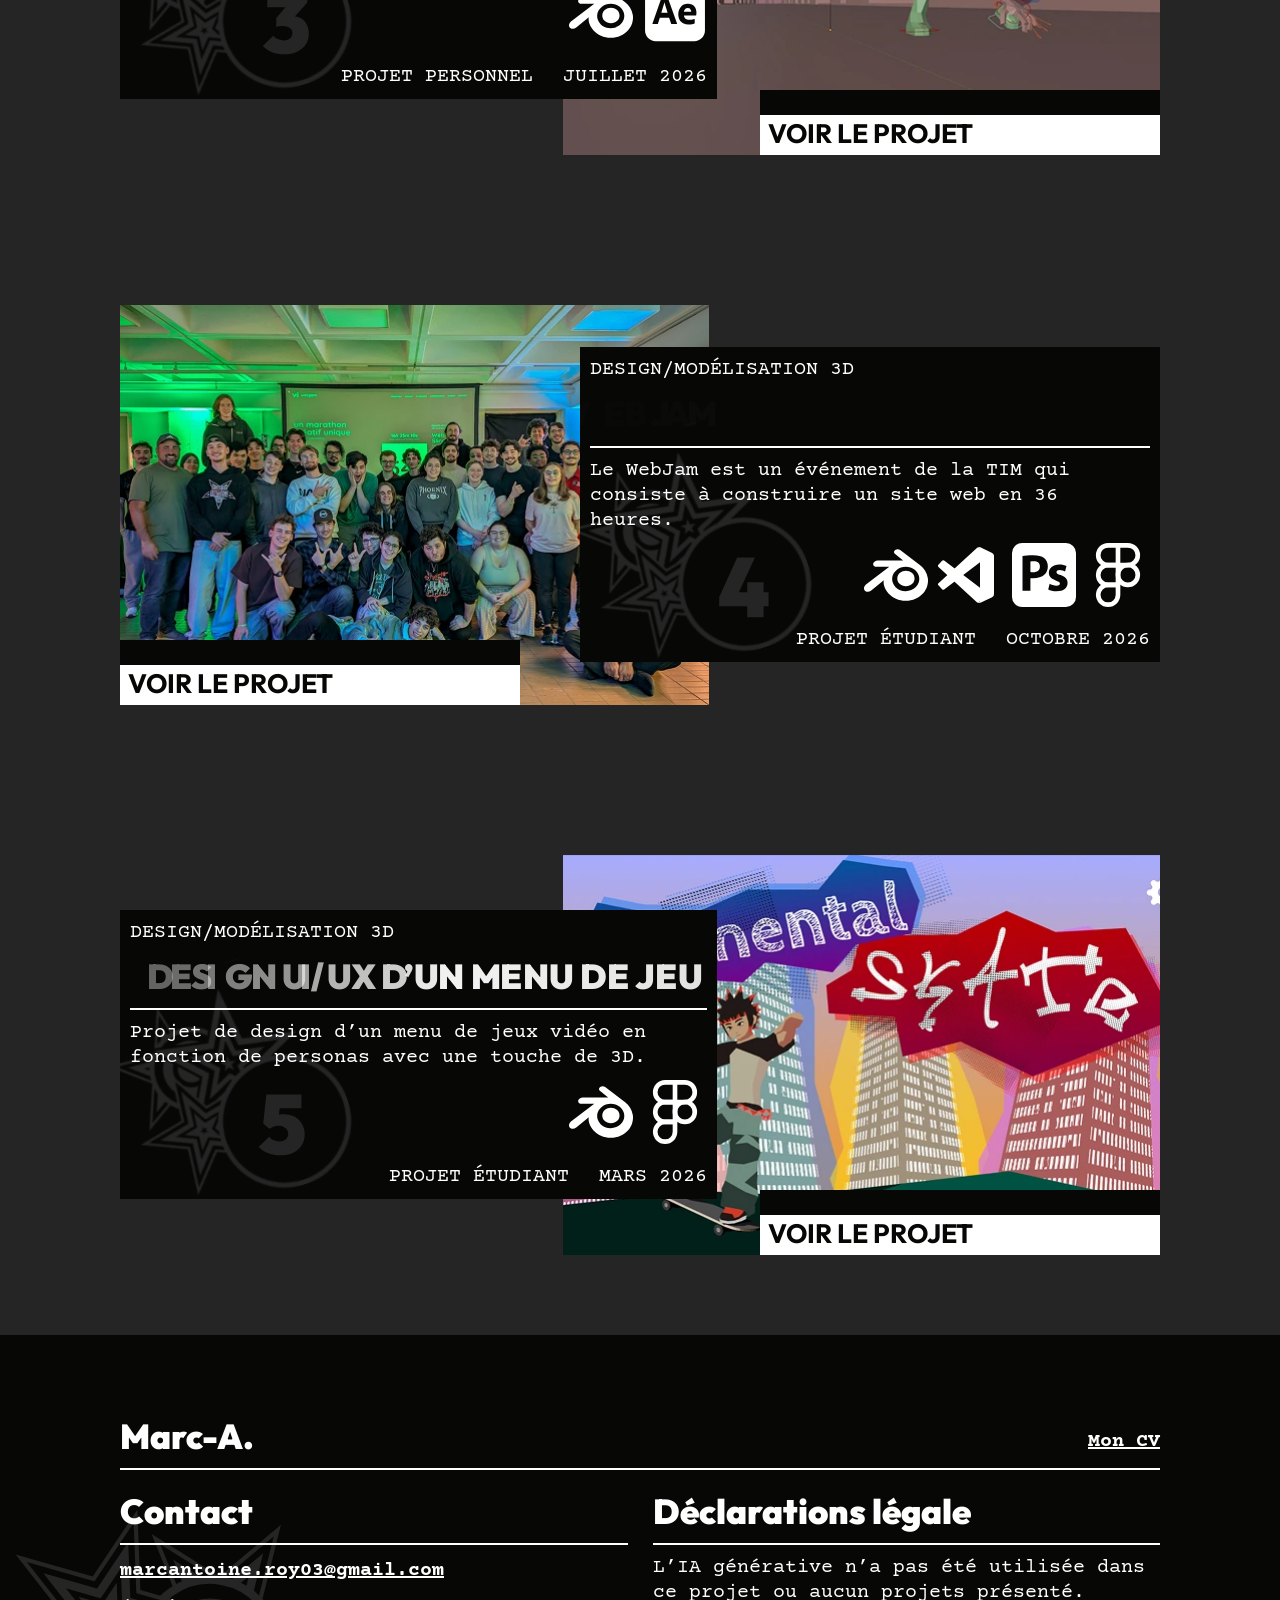
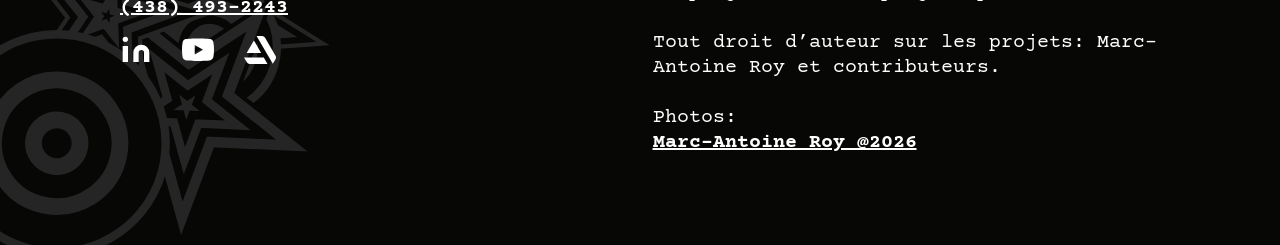
==== commit 4c6a27b3: "favicon" ====
--- a/index.html
+++ b/index.html
@@ -5,6 +5,7 @@
     <meta charset="utf-8" />
     <meta name="viewport" content="width=device-width, initial-scale=1.0" />
     <title>Marc-Antoine Roy | Portfolio | CRÉATION MÉDIA 3D - DEV+DESIGN UI</title>
+    <link rel="icon" type="image/x-icon" sizes="32x32" href="/assets/icons/favicon.ico">
 
     <link rel="stylesheet" href="styles/main.css" />
 
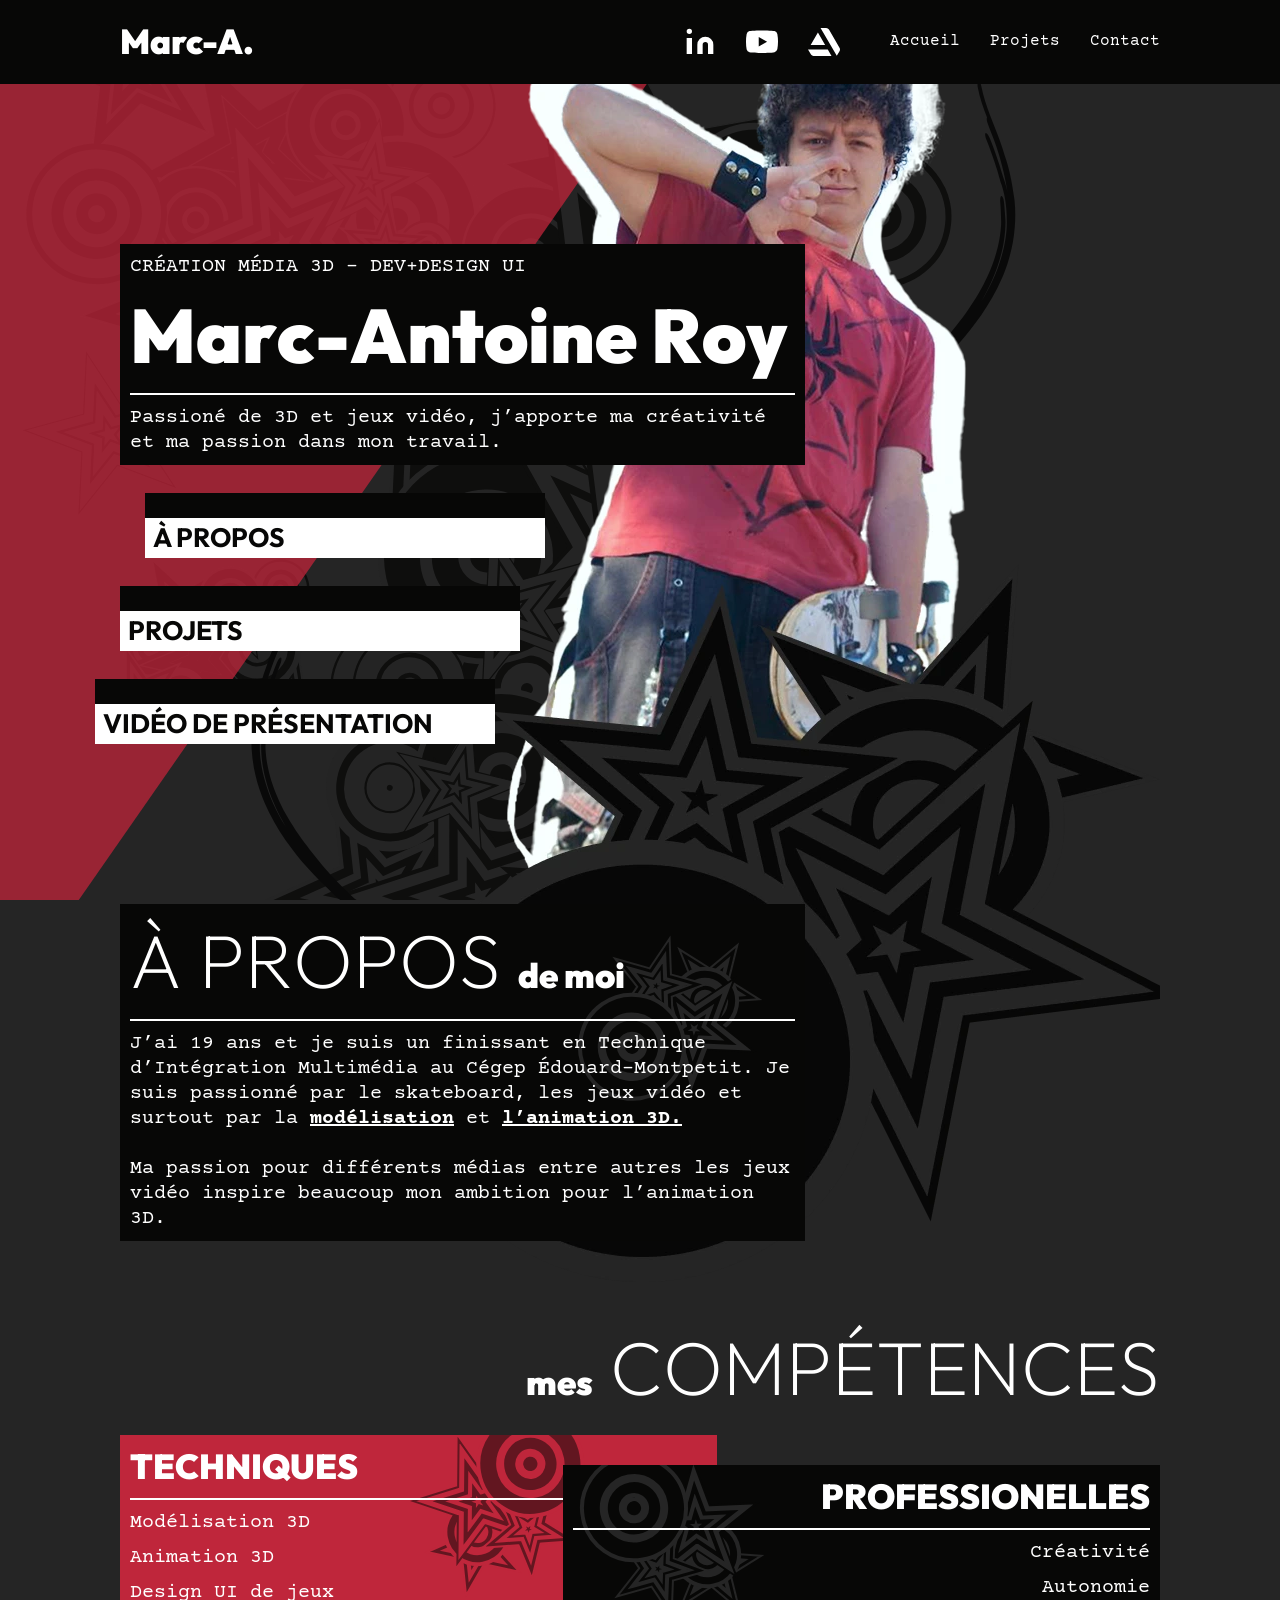
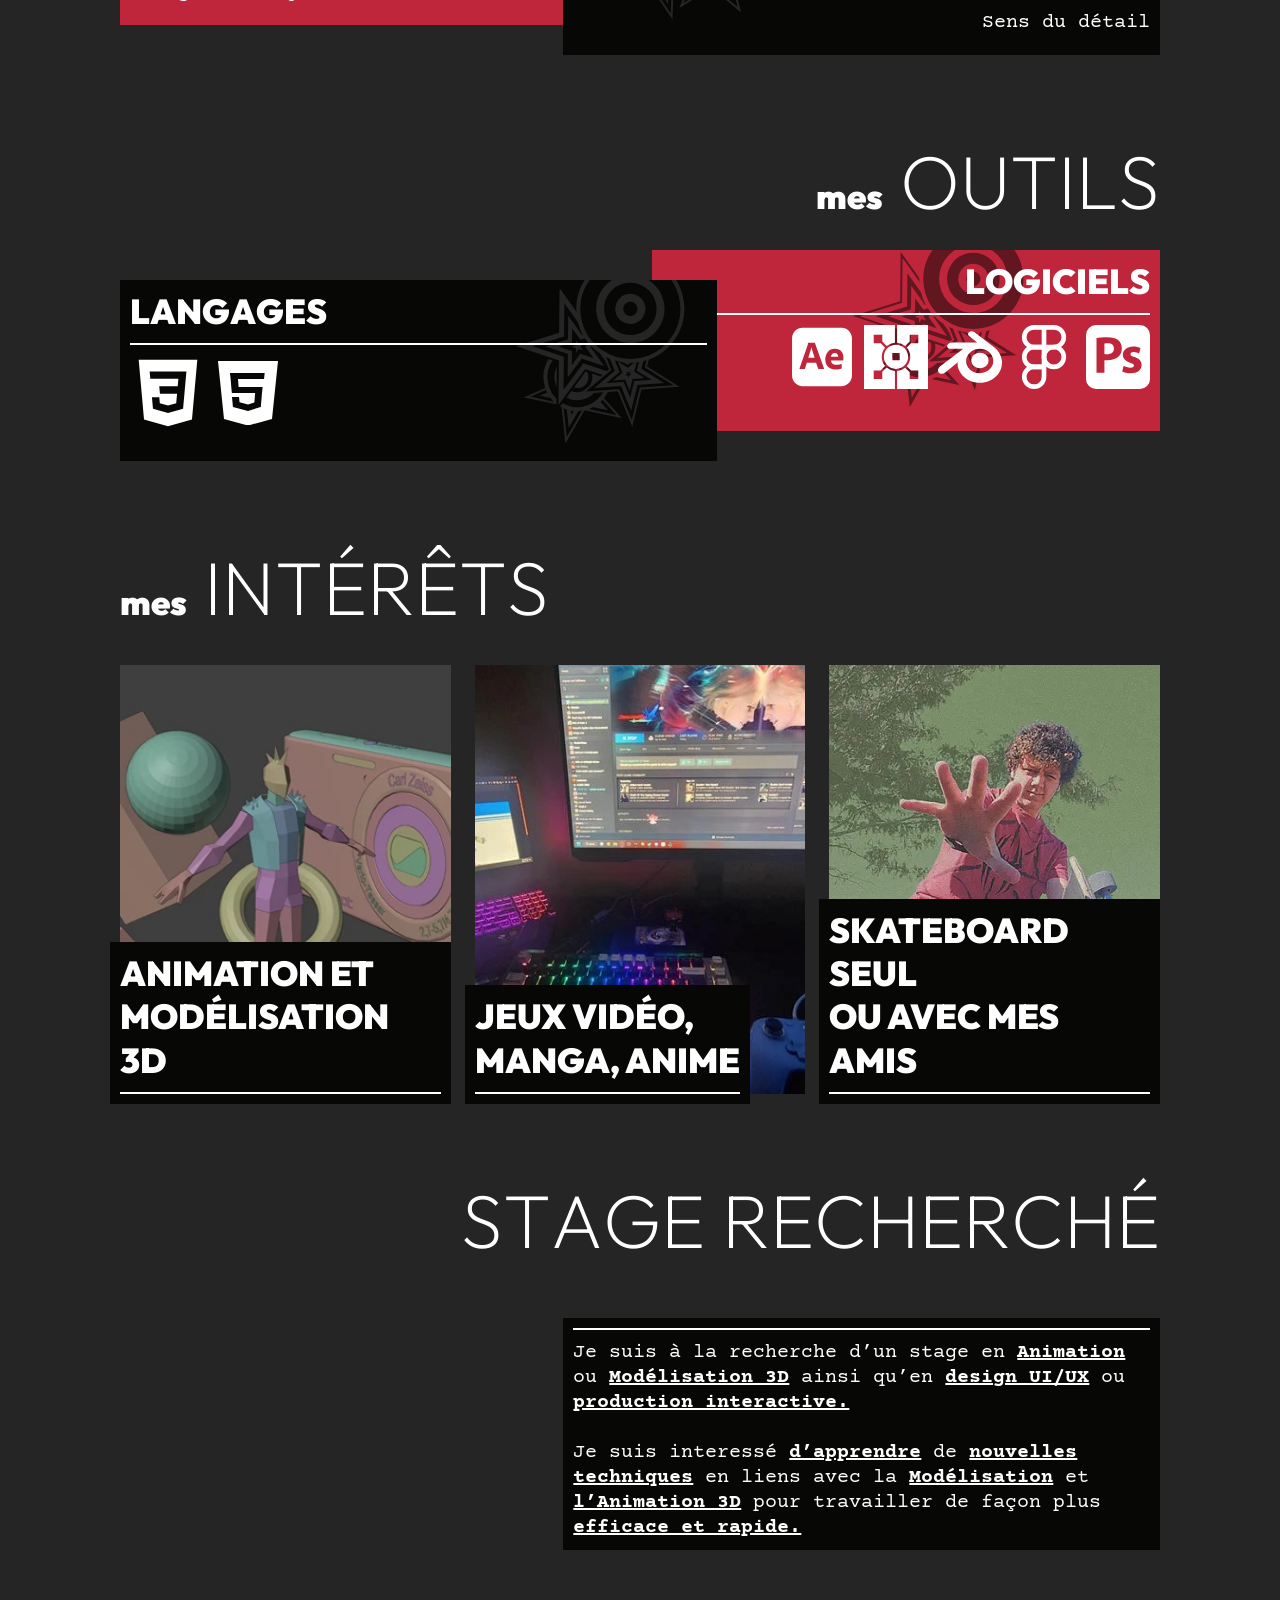
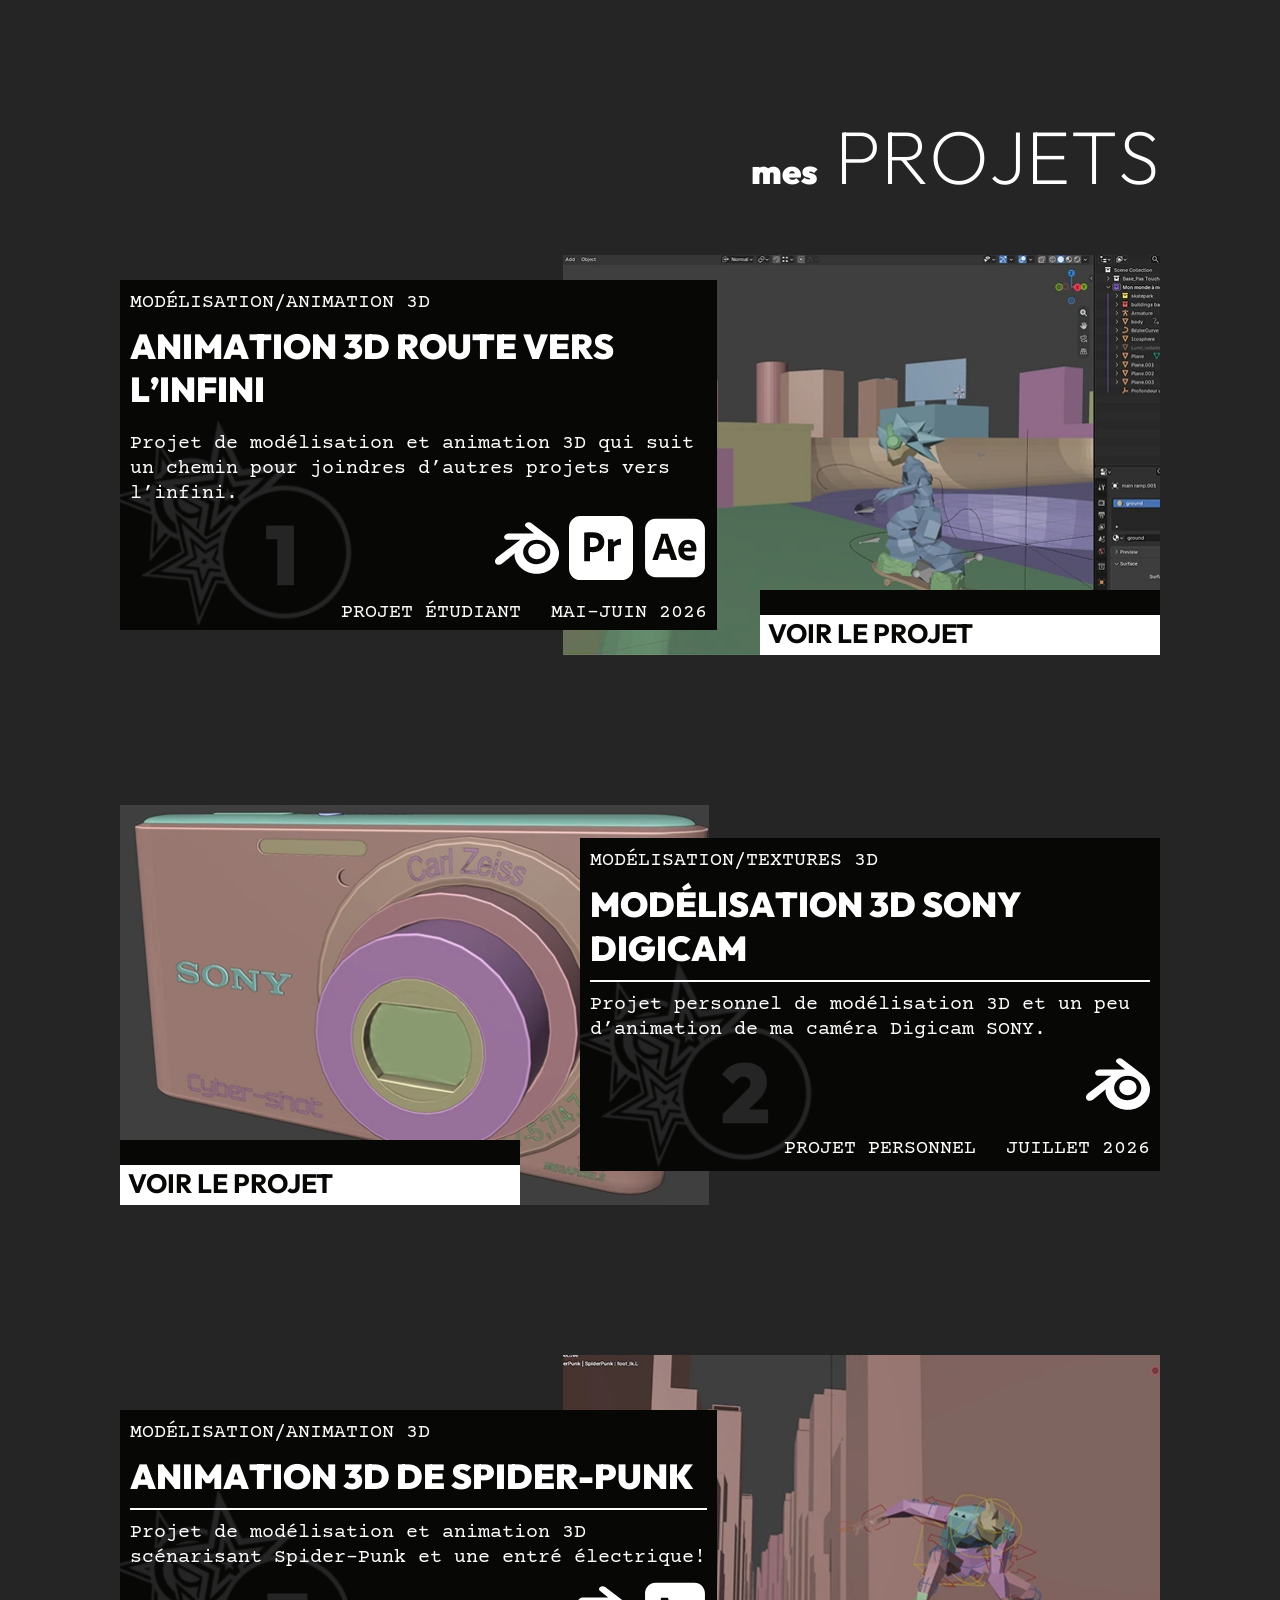
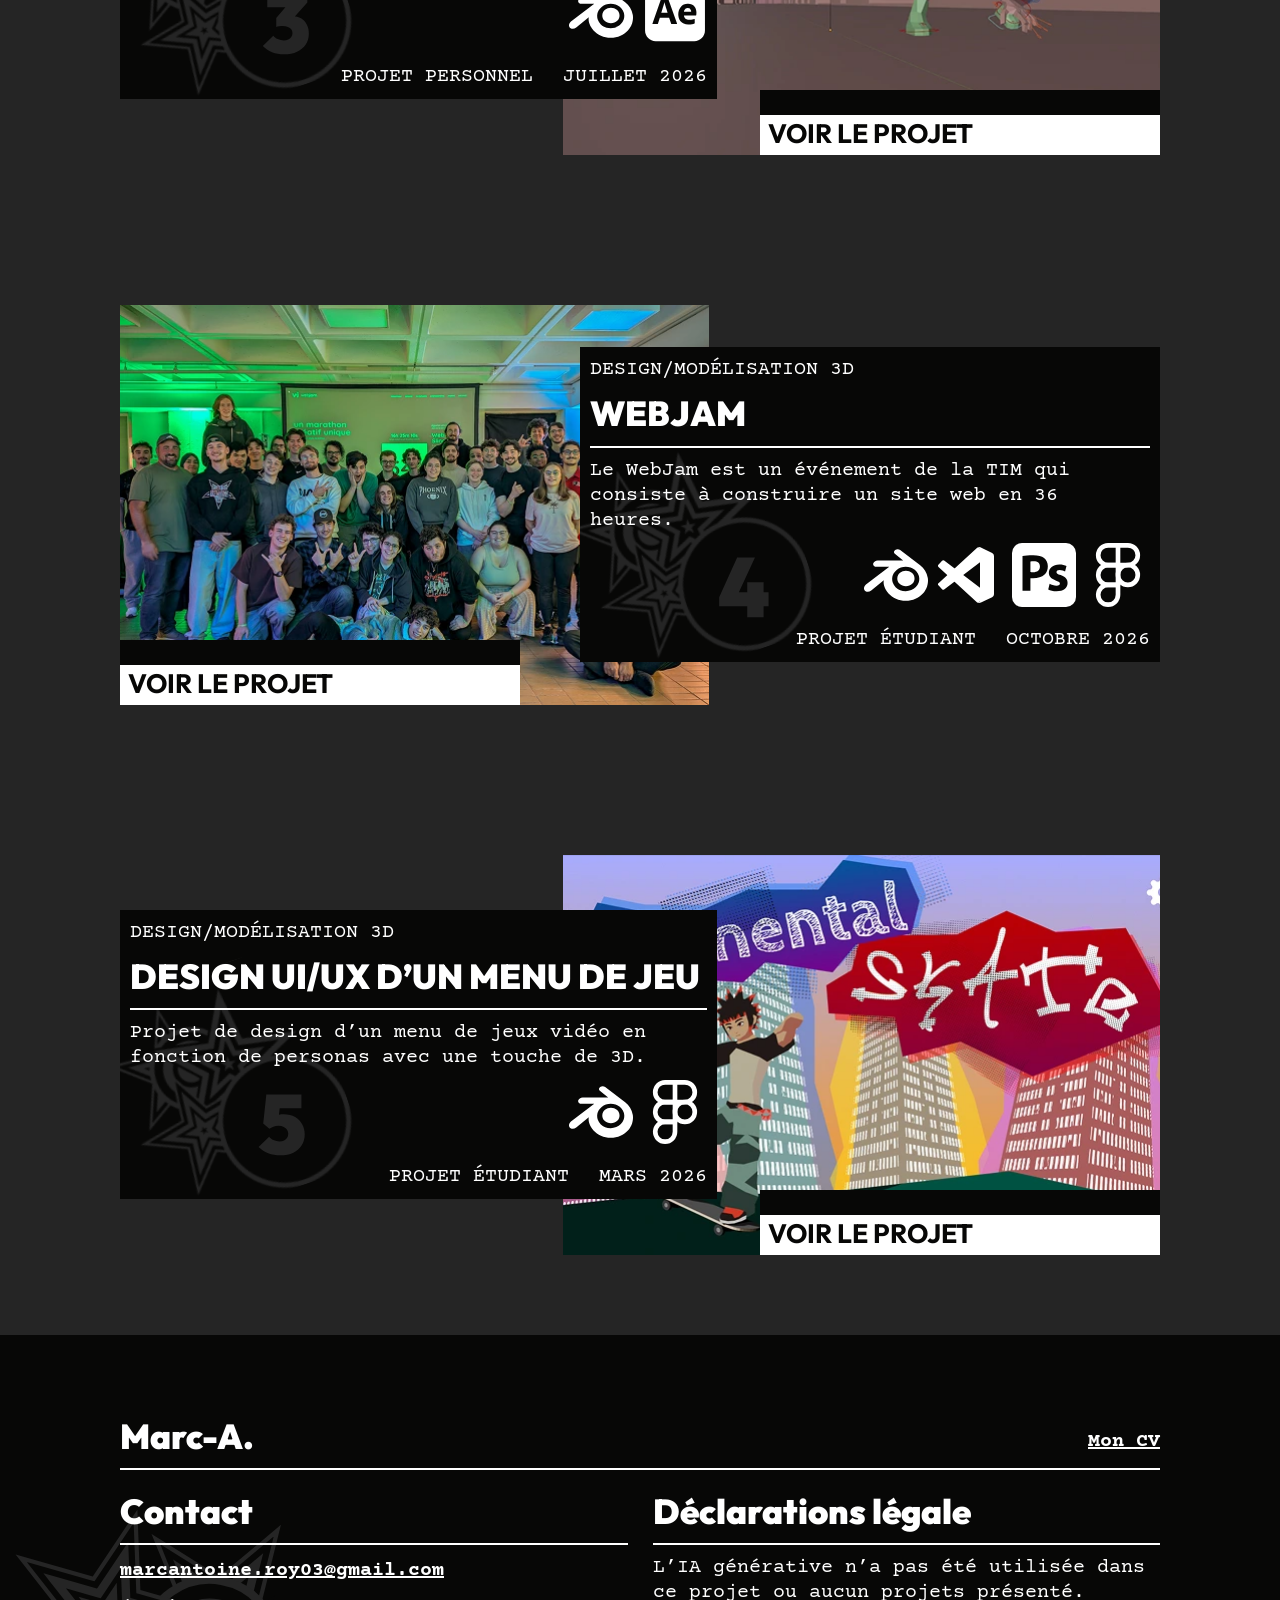
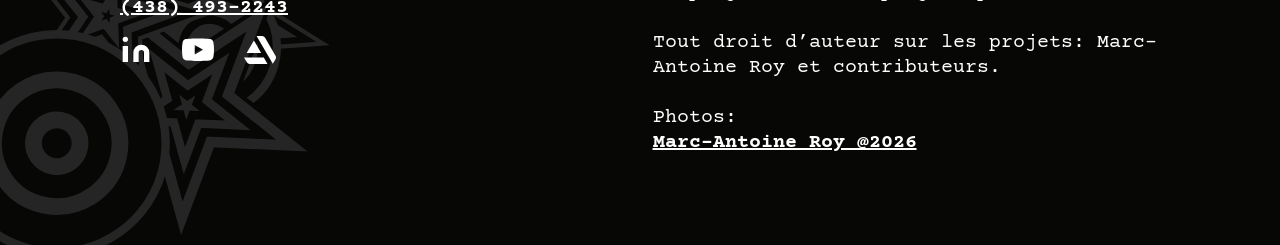
==== commit bba890dc: "cv" ====
--- a/index.html
+++ b/index.html
@@ -477,7 +477,7 @@
                     <h2>Marc-A.</h2>
                 </a>
 
-                <a href="#" class="link p__bold">Mon CV</a>
+                <a href="CV_Marc-Antoine_Roy.pdf" target="_blank" class="link p__bold">Mon CV</a>
             </div>
             <span class="line"></span>
             <div class="footer__infos__cards">
--- a/styles/main.css
+++ b/styles/main.css
@@ -1475,4 +1475,8 @@
 
 .page {
   margin-top: 84px;
+}
+
+.page_fourofoor {
+  overflow: hidden;
 }
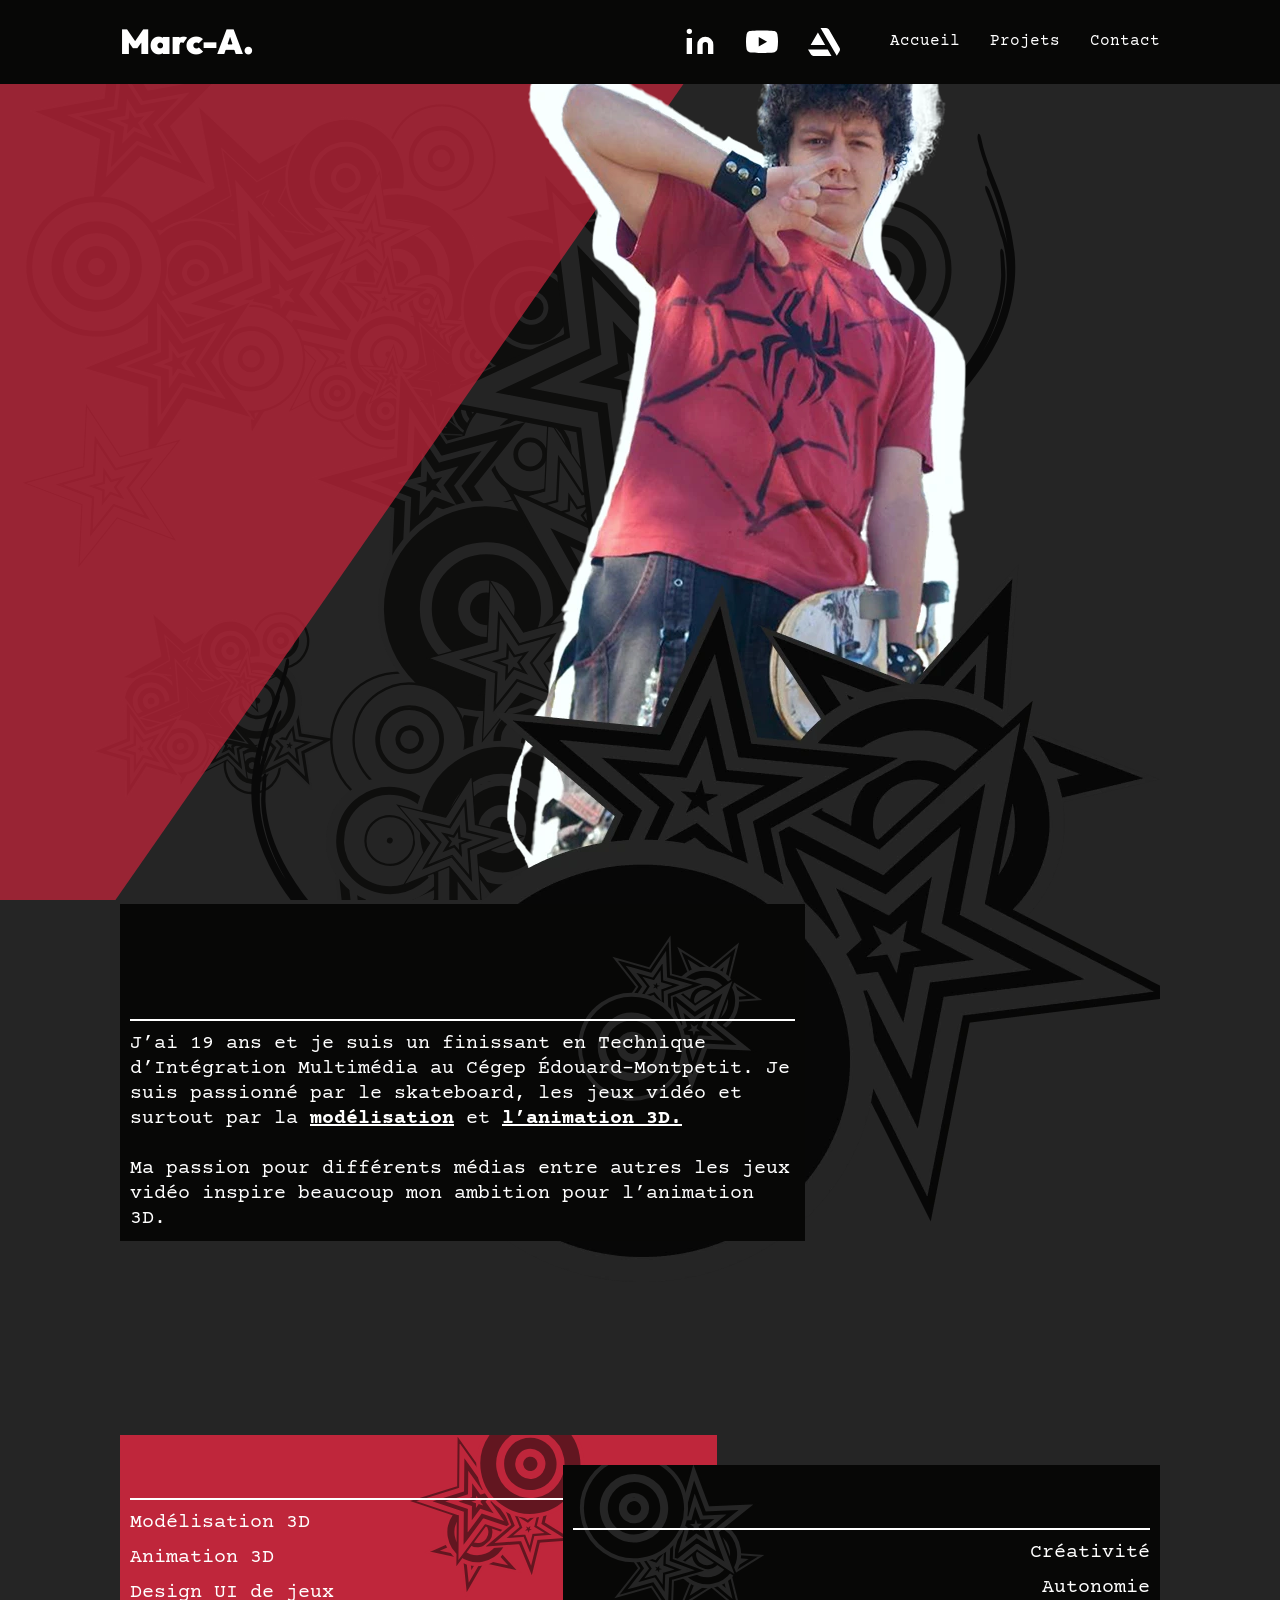
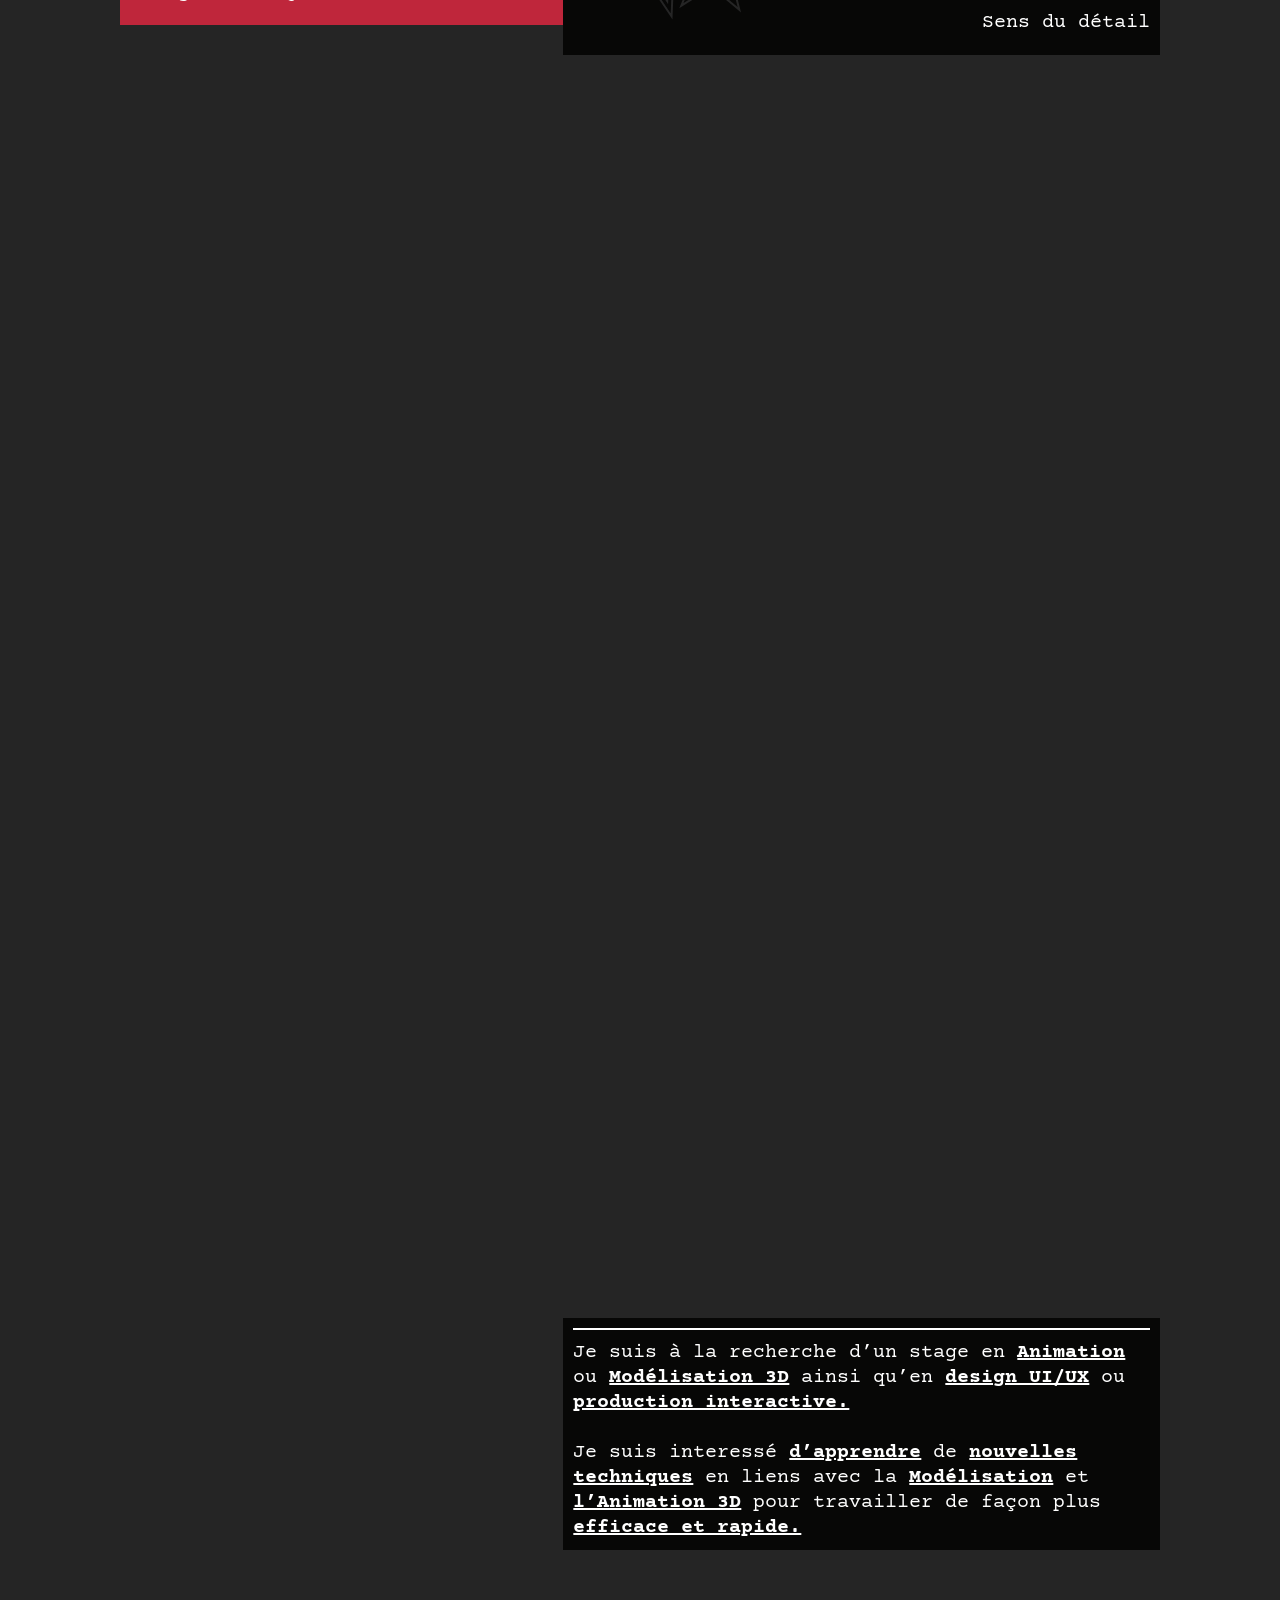
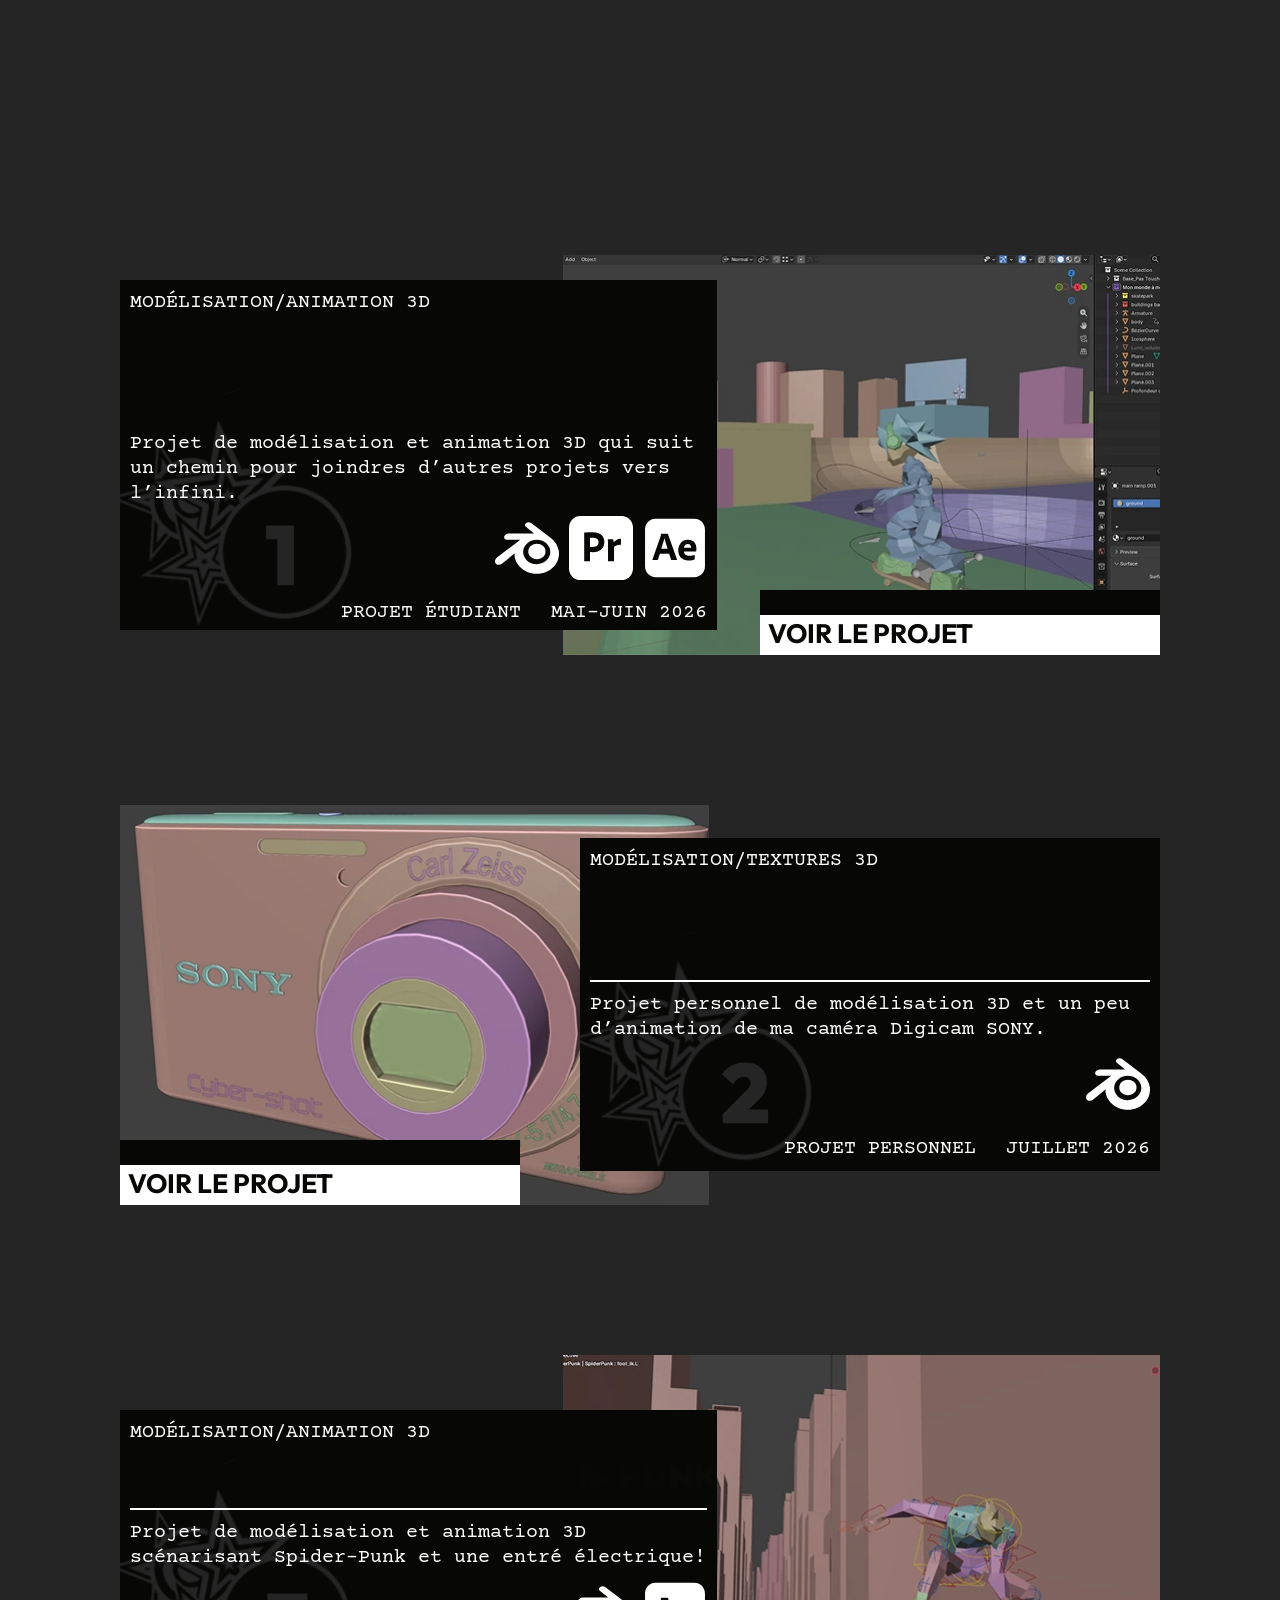
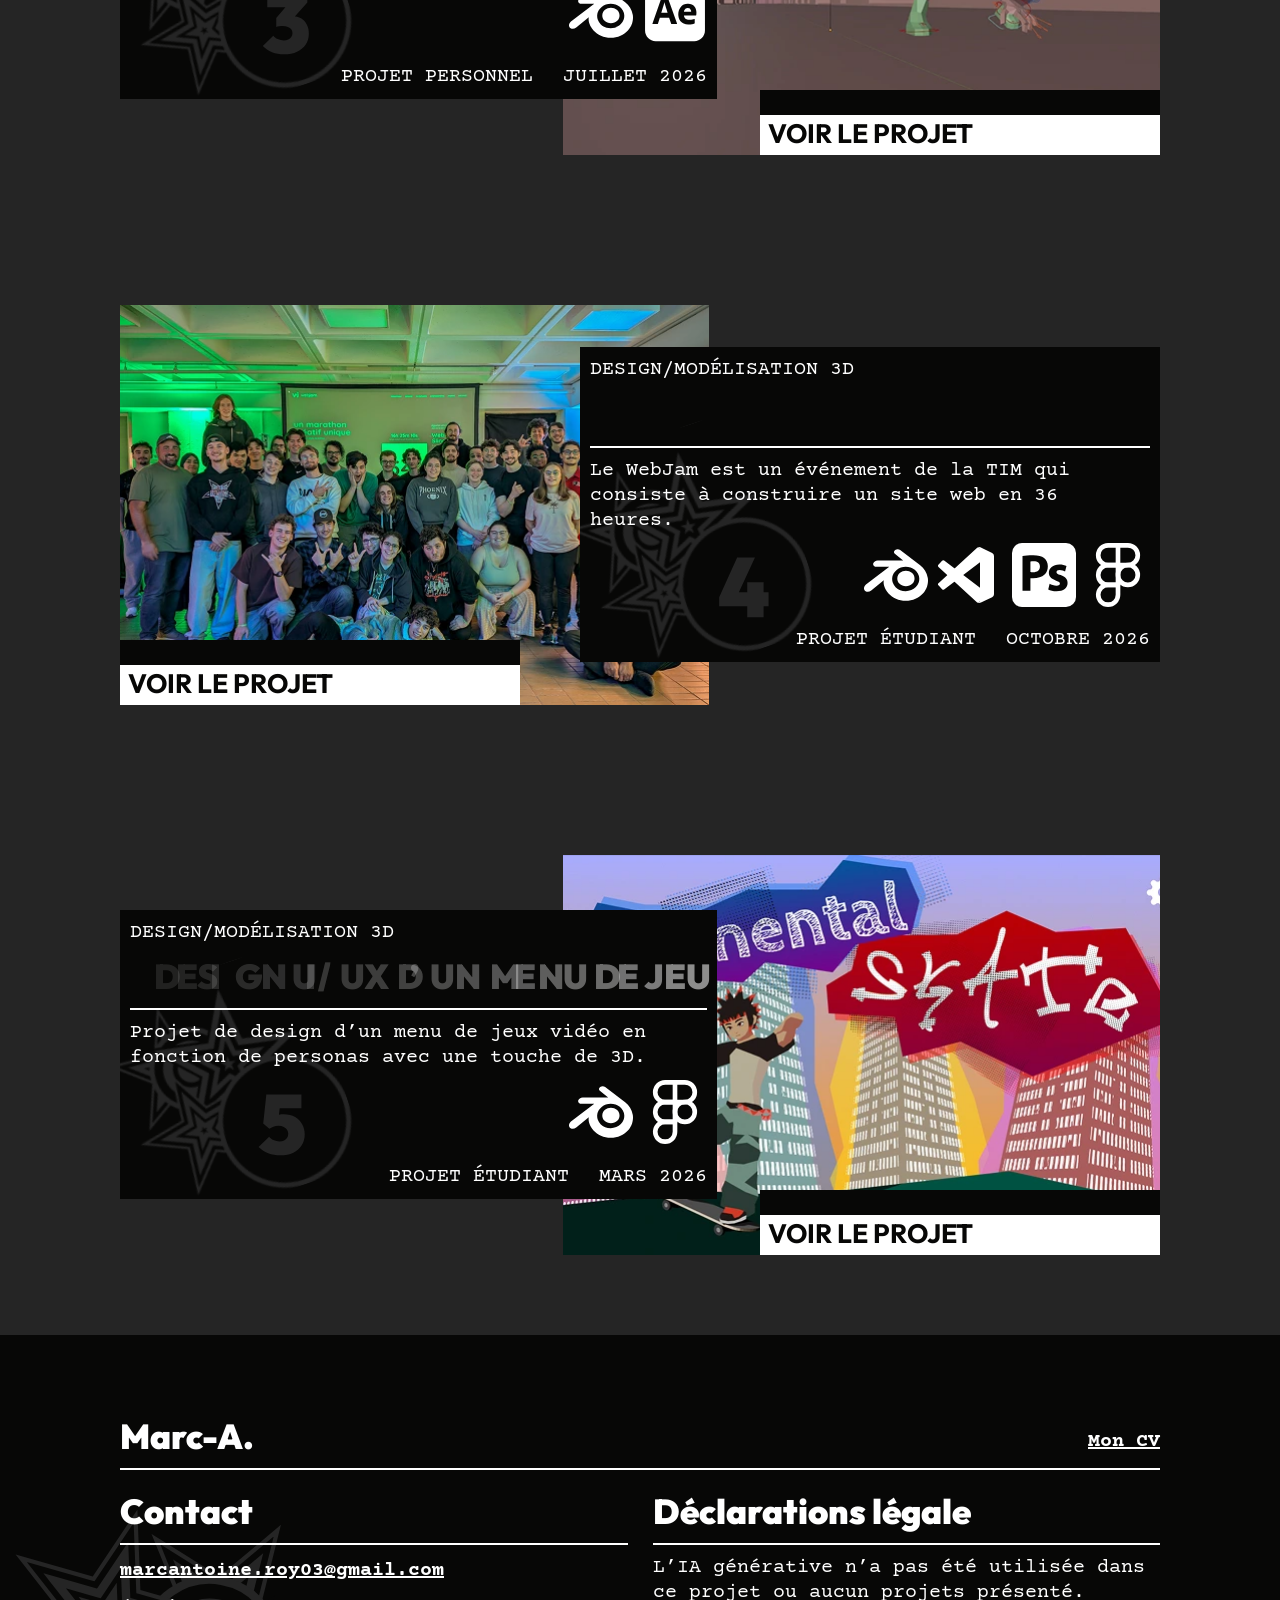
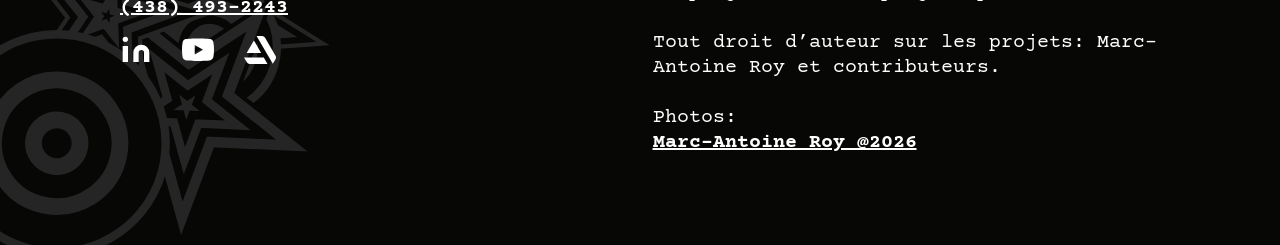
==== commit 8afd2c7e: "update les links linkedin" ====
--- a/index.html
+++ b/index.html
@@ -492,7 +492,7 @@
                     <nav class="nav__plateforme__footer">
                         <ul>
                             <li>
-                                <a href="https://www.linkedin.com/in/marc-antoine-roy-04689a443/" target="_blank">
+                                <a href="https://www.linkedin.com/in/marc-antoine-roy-209188447/" target="_blank">
                                     <svg class="icon icon--lg">
                                         <use href="#icon-linkedin"></use>
                                     </svg>
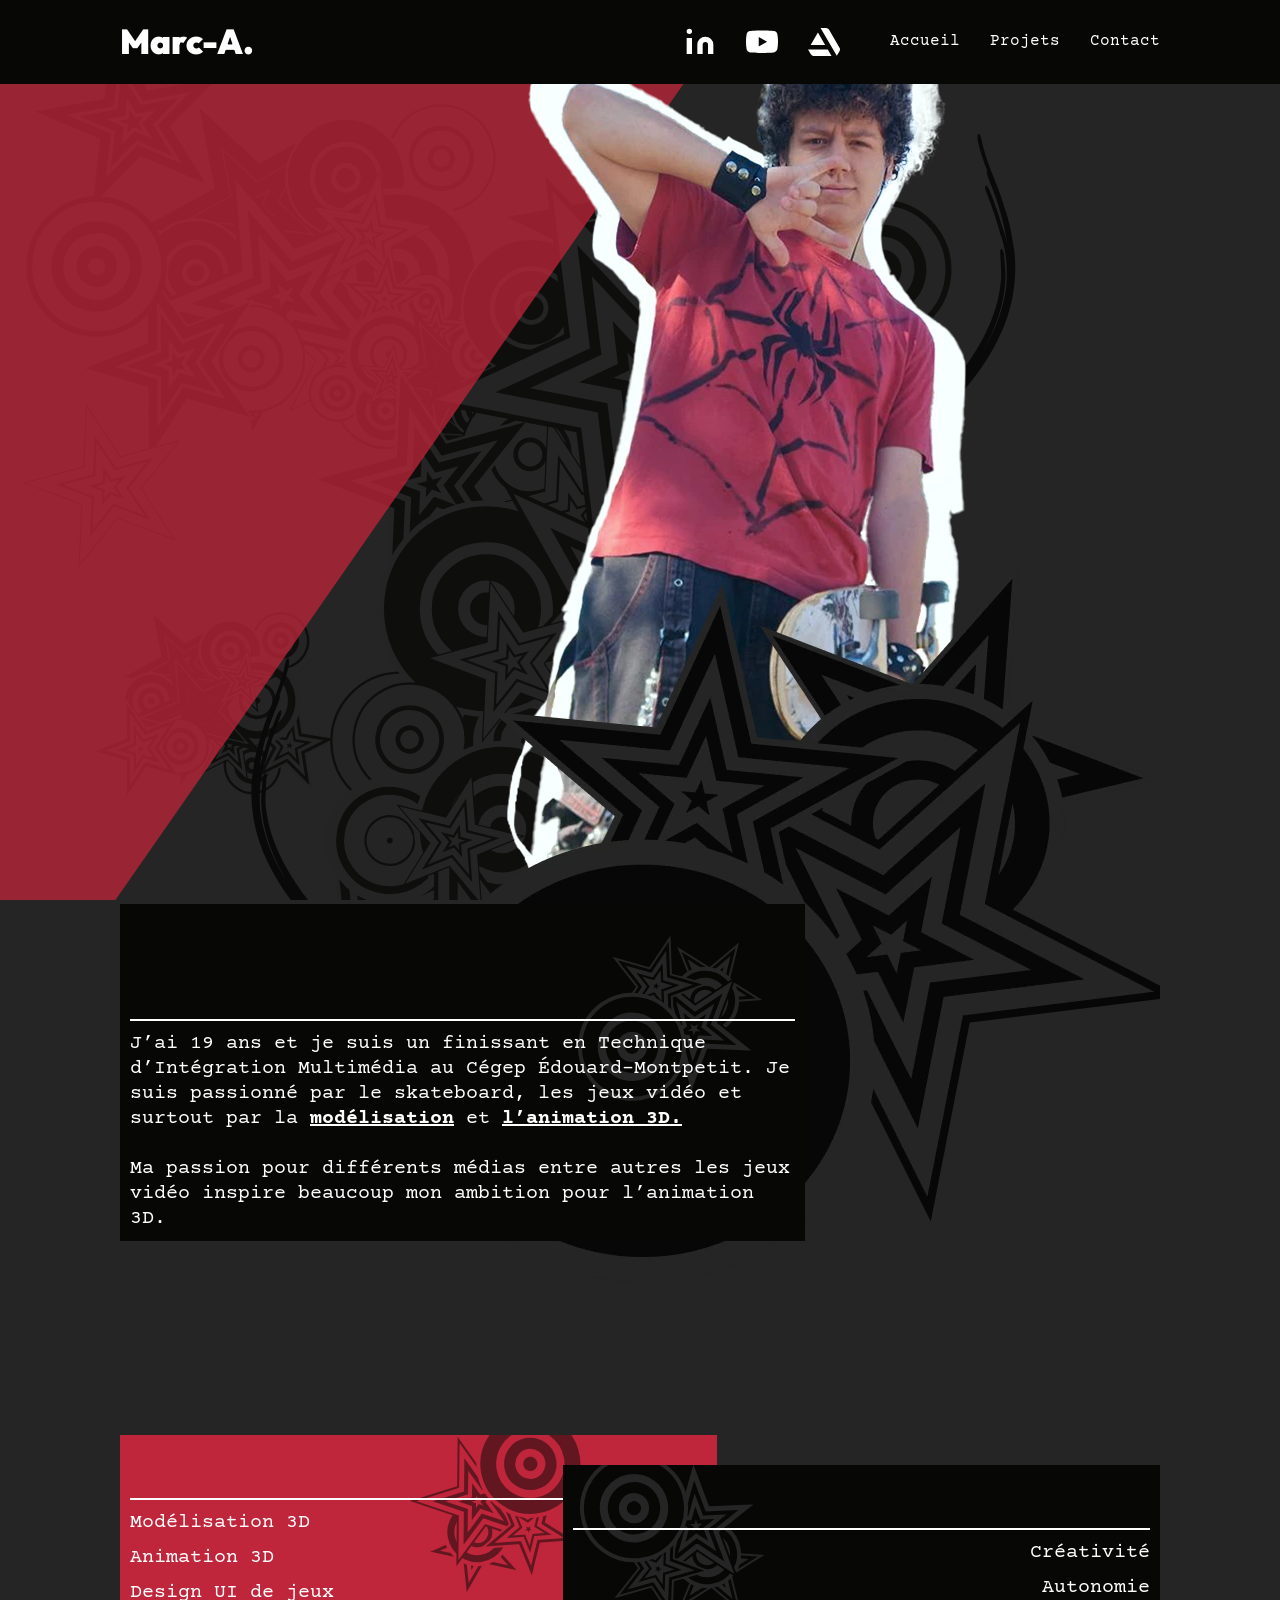
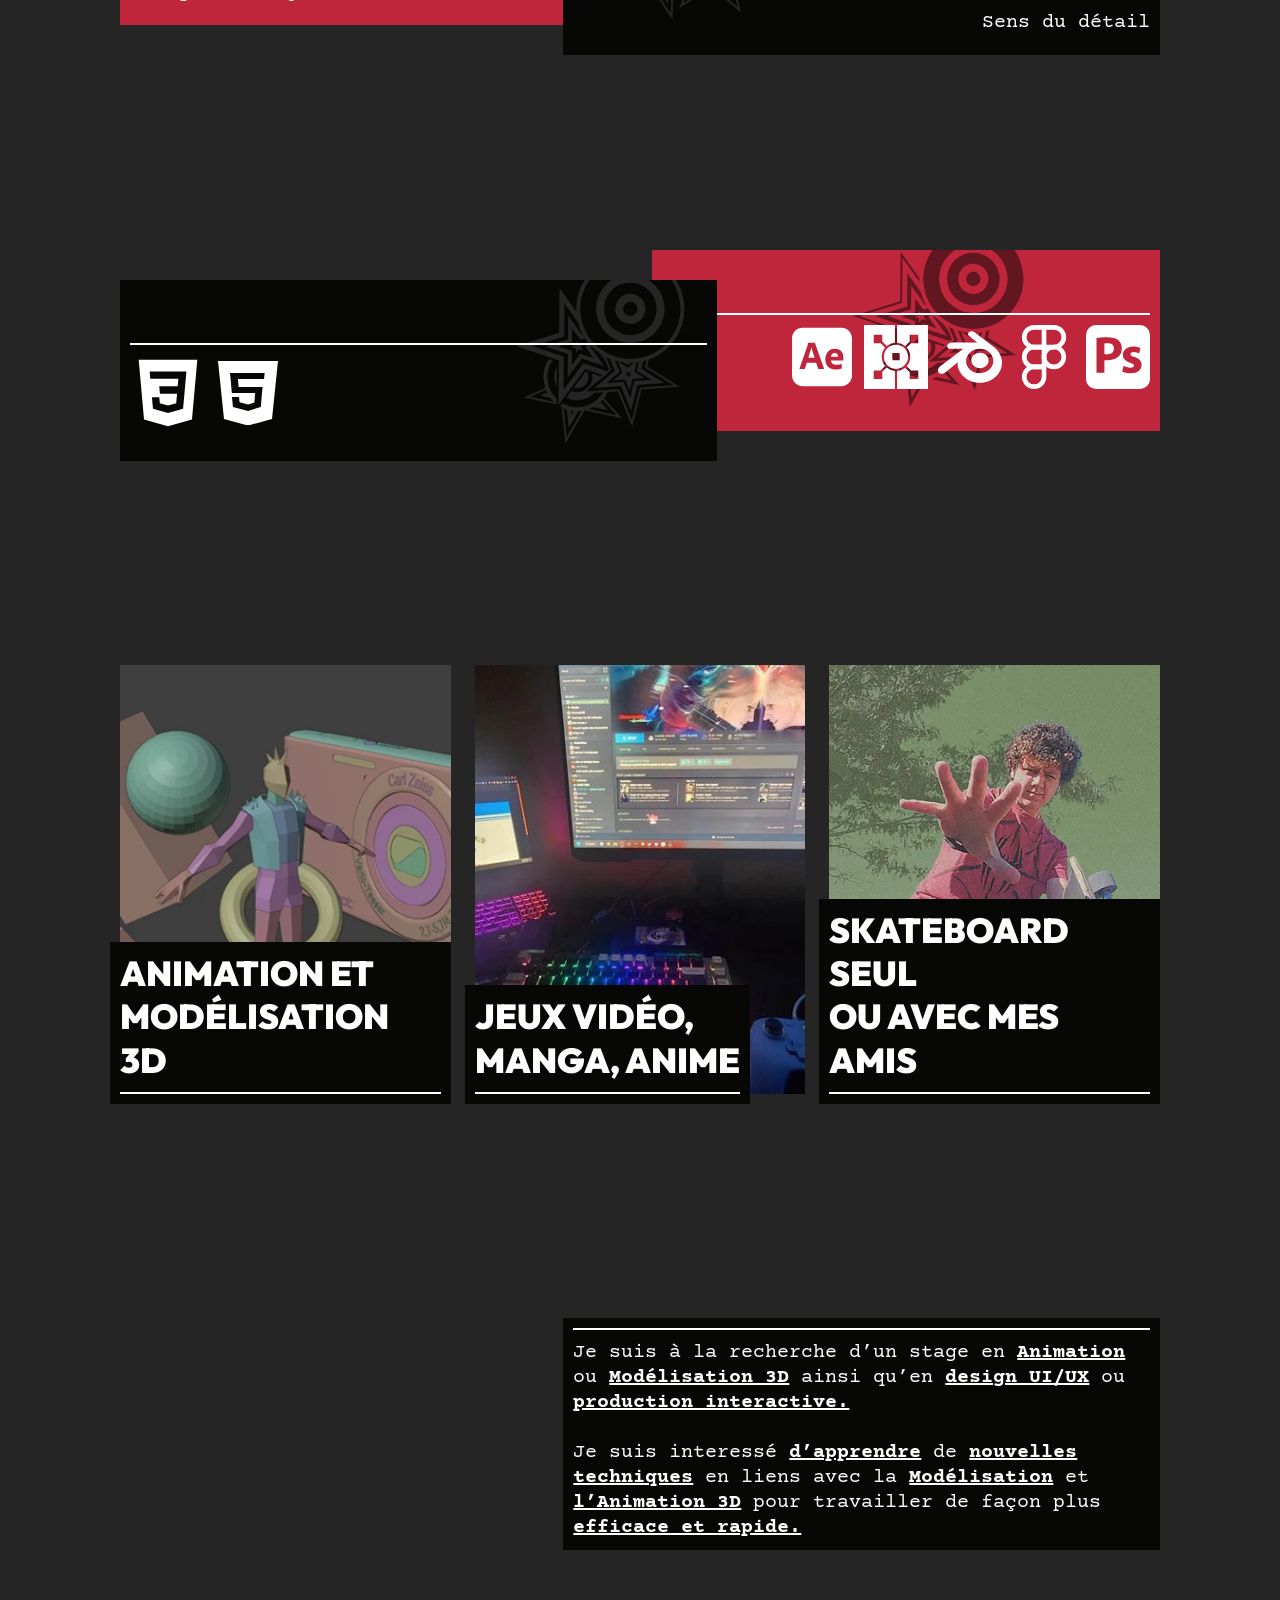
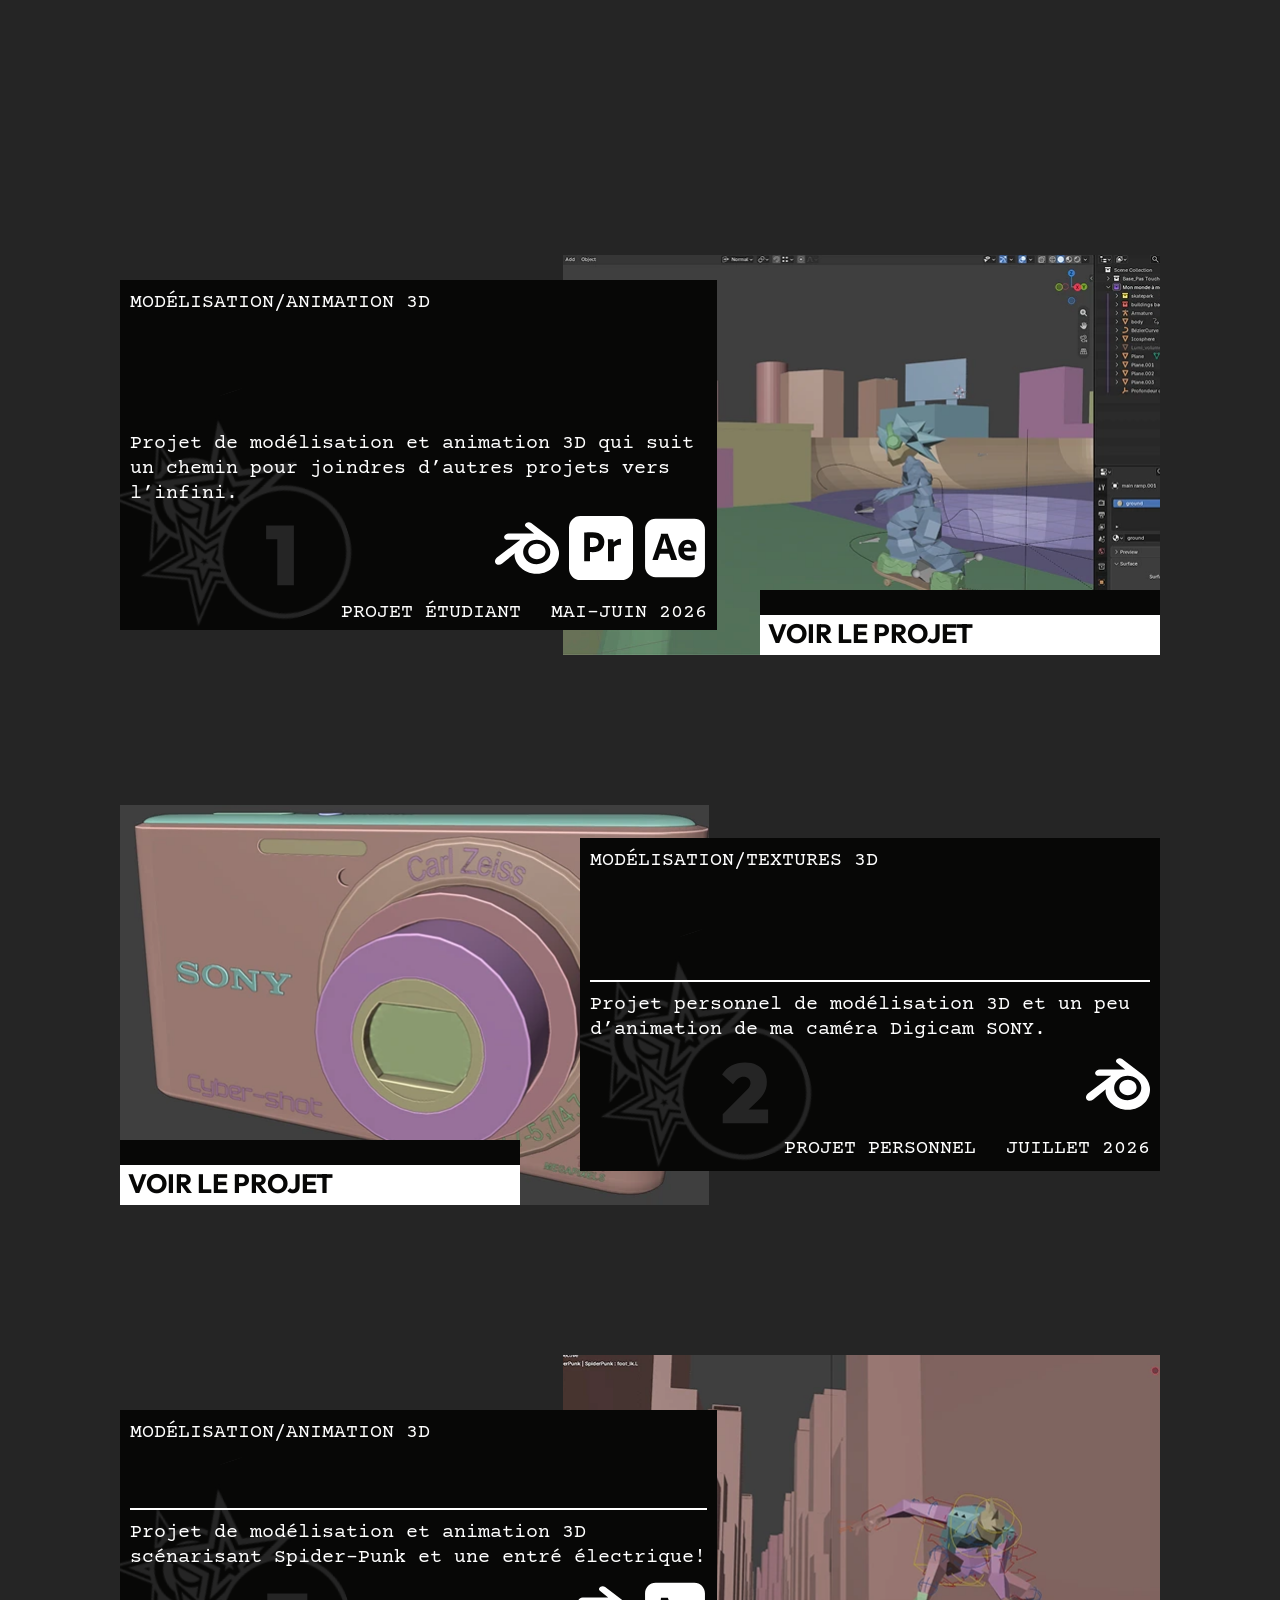
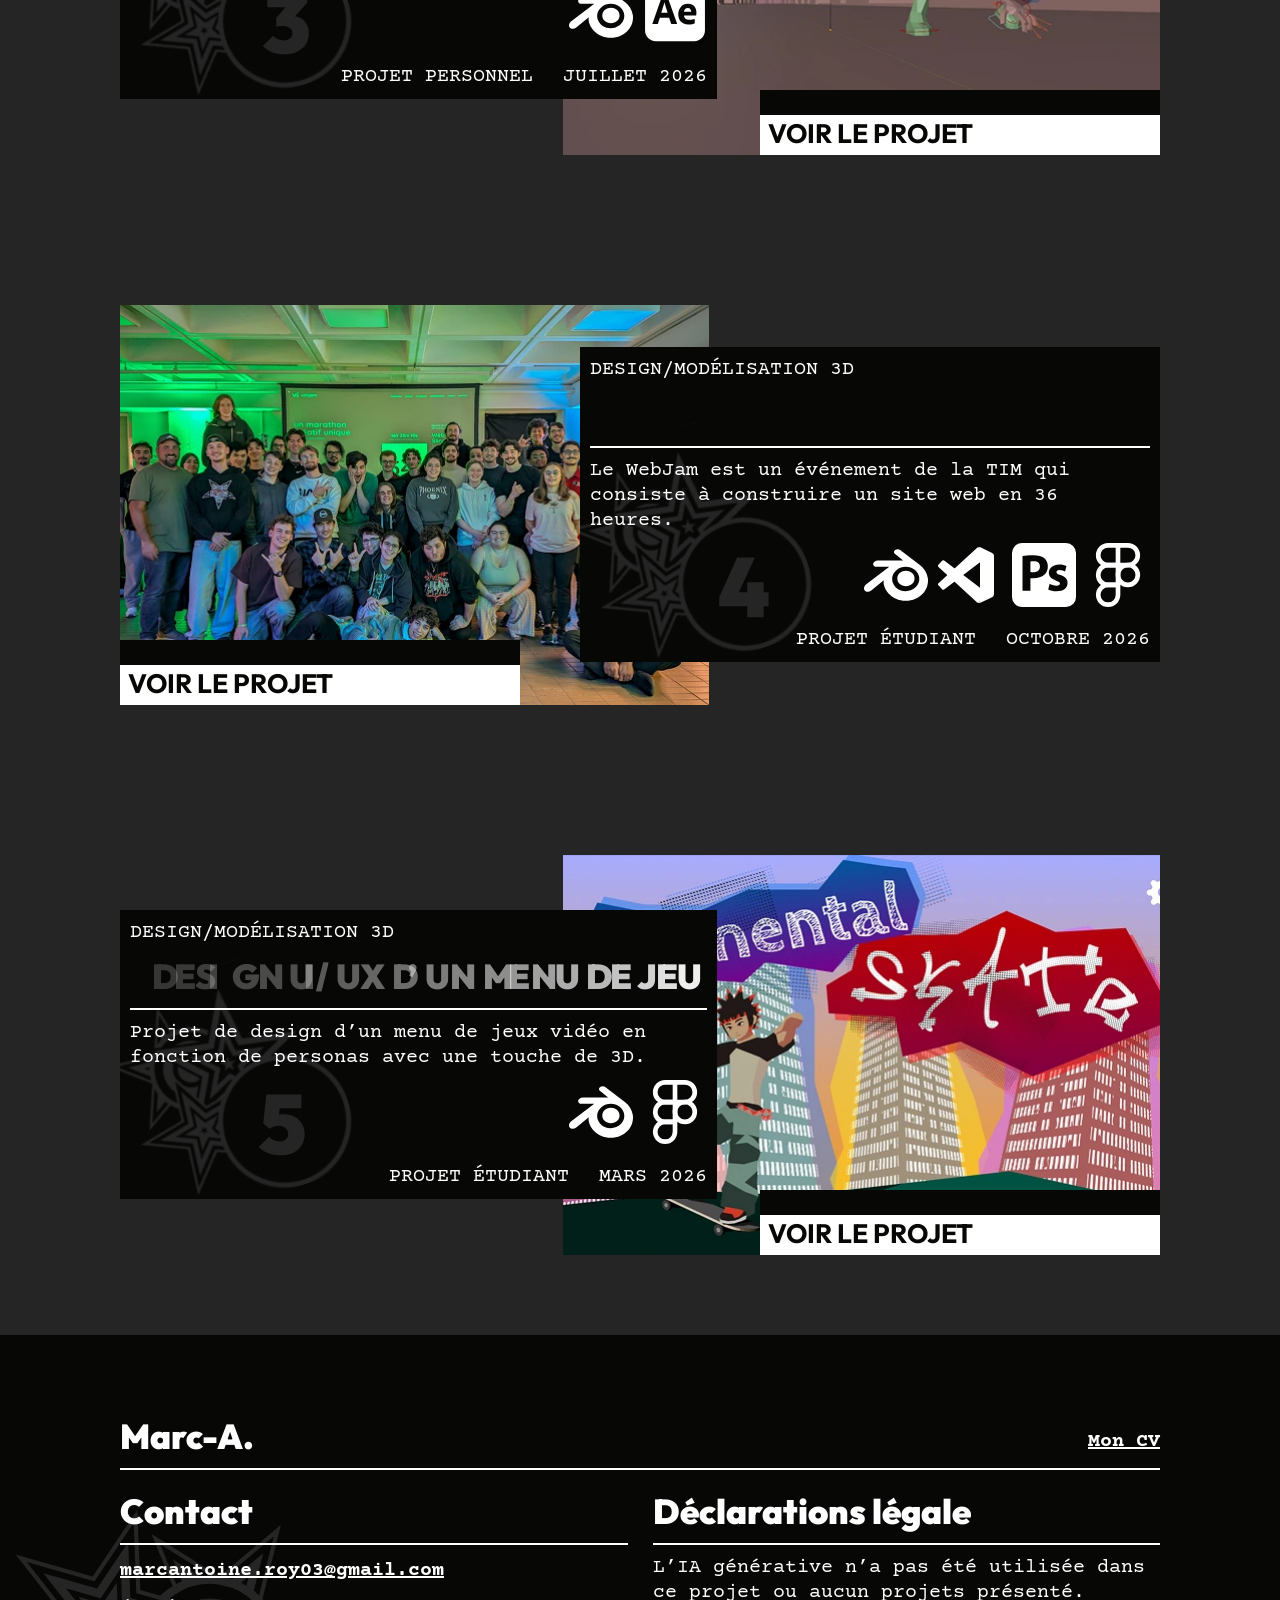
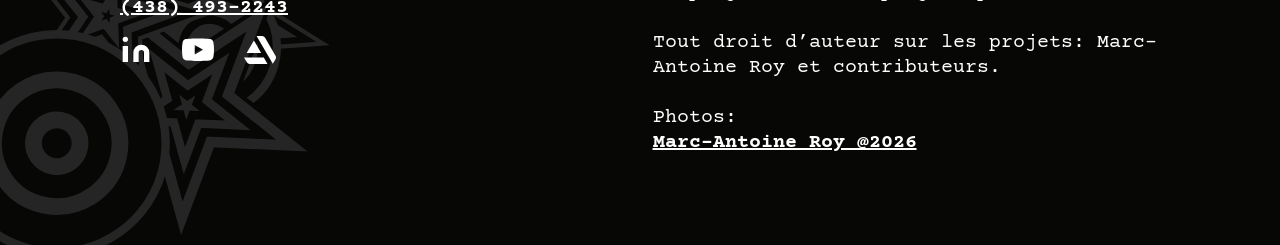
==== commit 5b89061c: "corrections de la page 404 et update de la vidéo" ====
--- a/index.html
+++ b/index.html
@@ -95,7 +95,7 @@
                         <span class="line"></span>
                         <h3>Projets</h3>
                     </a>
-                    <a href="https://youtu.be/Ef-DTXEXDTA" class="hub__links button" data-scrolly="fromLeft" target="_blank">
+                    <a href="https://youtu.be/2AoF-g8irGY" class="hub__links button" data-scrolly="fromLeft" target="_blank">
                         <span class="line"></span>
                         <h3>Vidéo de présentation</h3>
                     </a>
--- a/styles/main.css
+++ b/styles/main.css
@@ -1475,8 +1475,22 @@
 
 .page {
   margin-top: 84px;
-}
-
-.page_fourofoor {
-  overflow: hidden;
+  
+  position: relative;
+}
+
+.page .button {
+  margin-top: 20px;
+}
+
+.page .background {
+  height: 100%;
+  width: 100%;
+  object-fit: cover;
+  display: block;
+
+  overflow-y: hidden;
+  position: absolute;
+  top: 0;
+  left: 0;
 }
